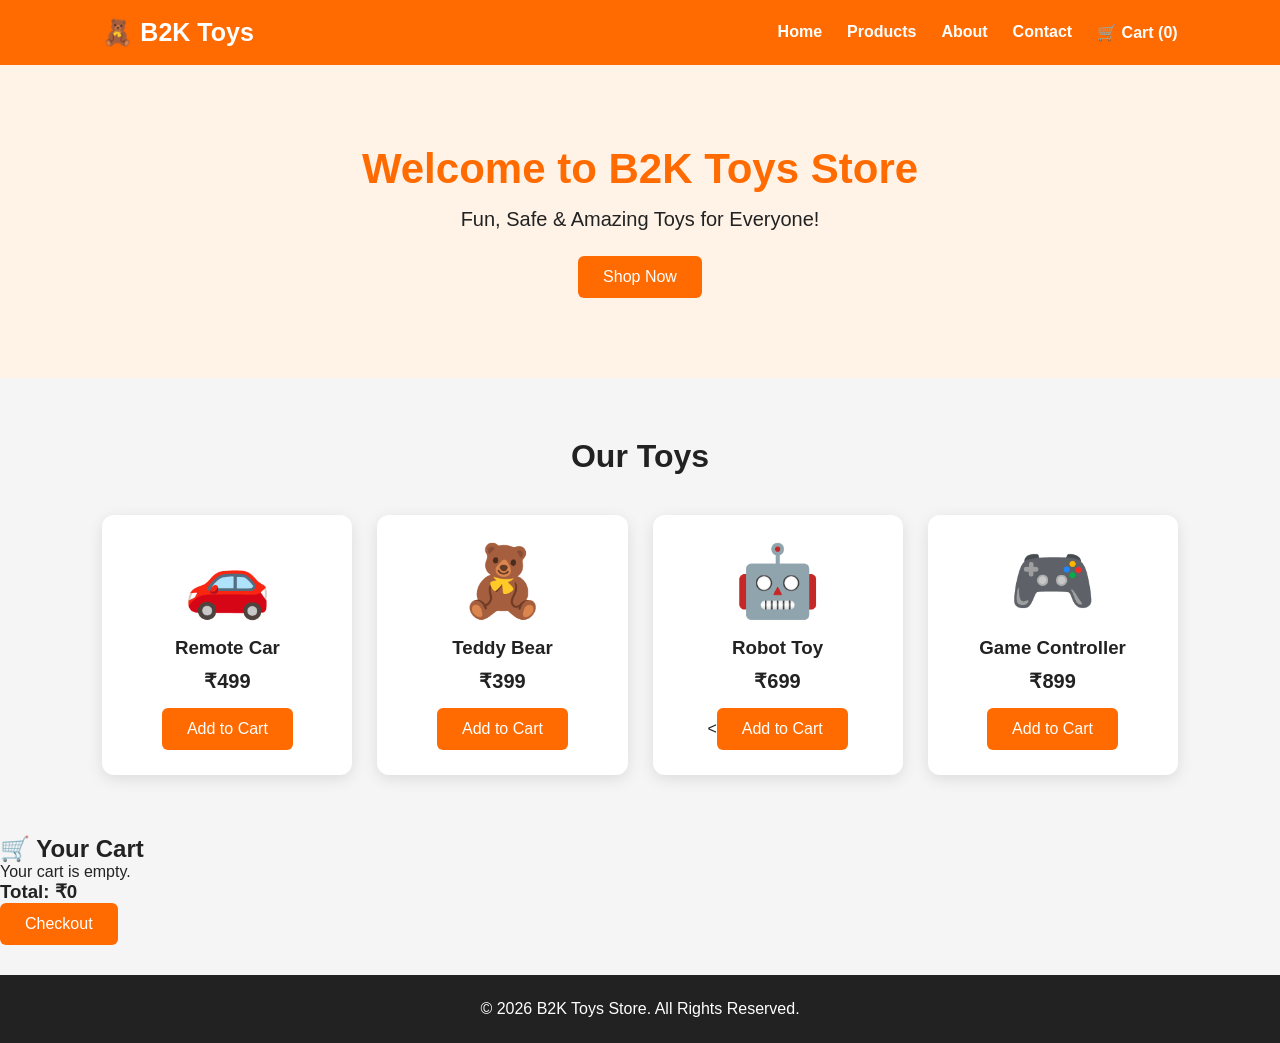
==== index.html @ 5efa3b8b "Add cart section with items and total display Added a cart section to display cart items and total." ====
<!DOCTYPE html>
<html lang="en">

<head>
    <meta charset="UTF-8">
    <meta name="viewport" content="width=device-width, initial-scale=1.0">

    <title>B2K Toys Store</title>

    <link rel="stylesheet" href="style.css">
</head>

<body>

    <!-- Navbar -->
    <nav>
        <div class="logo">🧸 B2K Toys</div>

        <div class="nav-links">
            <a href="#">Home</a>
            <a href="#products">Products</a>
            <a href="#">About</a>
            <a href="#">Contact</a>
            <a href="#">🛒 Cart (<span id="cart-count">0</span>)</a>
        </div>
    </nav>


    <!-- Hero Section -->
    <section class="hero">

        <h1>Welcome to B2K Toys Store</h1>

        <p>
            Fun, Safe & Amazing Toys for Everyone!
        </p>

        <button>Shop Now</button>

    </section>


    <!-- Products Section -->
    <section id="products">

        <h2>Our Toys</h2>

        <div class="products">

            <div class="product-card">
                <div class="toy-image">🚗</div>
                <h3>Remote Car</h3>
                <p>₹499</p>
               <button onclick="addToCart()">Add to Cart</button>
            </div>


            <div class="product-card">
                <div class="toy-image">🧸</div>
                <h3>Teddy Bear</h3>
                <p>₹399</p>
                <button onclick="addToCart()">Add to Cart</button>
            </div>


            <div class="product-card">
                <div class="toy-image">🤖</div>
                <h3>Robot Toy</h3>
                <p>₹699</p>
                <<button onclick="addToCart()">Add to Cart</button>
            </div>


            <div class="product-card">
                <div class="toy-image">🎮</div>
                <h3>Game Controller</h3>
                <p>₹899</p>
                <button onclick="addToCart()">Add to Cart</button>
            </div>

        </div>

    </section>

   <!-- Cart Section -->

<section id="cart">

    <h2>🛒 Your Cart</h2>

    <div id="cart-items">

        <p>Your cart is empty.</p>

    </div>

    <div class="cart-total">

        <h3>Total: ₹<span id="cart-total">0</span></h3>

        <button>Checkout</button>

    </div>

</section>
    
    <!-- Footer -->
    <footer>

        <p>© 2026 B2K Toys Store. All Rights Reserved.</p>

    </footer>

<script src="script.js"></script>
    
</body>

</html>
---- style.css ----
/* Basic Reset */

* {
    margin: 0;
    padding: 0;
    box-sizing: border-box;
}

body {
    font-family: Arial, sans-serif;
    background-color: #f5f5f5;
    color: #222;
}


/* =========================
   NAVBAR
========================= */

nav {
    background-color: #ff6b00;
    color: white;

    display: flex;
    justify-content: space-between;
    align-items: center;

    padding: 18px 8%;
}

.logo {
    font-size: 25px;
    font-weight: bold;
}

.nav-links {
    display: flex;
    gap: 25px;
}

.nav-links a {
    color: white;
    text-decoration: none;
    font-weight: bold;
}

.nav-links a:hover {
    text-decoration: underline;
}


/* =========================
   HERO SECTION
========================= */

.hero {
    text-align: center;
    padding: 80px 20px;

    background-color: #fff3e8;
}

.hero h1 {
    font-size: 42px;
    color: #ff6b00;
    margin-bottom: 15px;
}

.hero p {
    font-size: 20px;
    margin-bottom: 25px;
}


/* =========================
   BUTTON
========================= */

button {
    background-color: #ff6b00;
    color: white;

    border: none;
    padding: 12px 25px;

    border-radius: 6px;

    font-size: 16px;
    cursor: pointer;
}

button:hover {
    background-color: #e85f00;
}


/* =========================
   PRODUCTS
========================= */

#products {
    padding: 60px 8%;
}

#products h2 {
    text-align: center;
    font-size: 32px;
    margin-bottom: 40px;
}

.products {
    display: grid;

    grid-template-columns: repeat(4, 1fr);

    gap: 25px;
}


/* PRODUCT CARD */

.product-card {
    background-color: white;

    padding: 25px;

    text-align: center;

    border-radius: 12px;

    box-shadow: 0 4px 15px rgba(0, 0, 0, 0.1);

    transition: transform 0.2s;
}

.product-card:hover {
    transform: translateY(-5px);
}


/* TOY IMAGE */

.toy-image {
    font-size: 70px;
    margin-bottom: 15px;
}

.product-card h3 {
    margin-bottom: 10px;
}

.product-card p {
    font-size: 20px;
    font-weight: bold;

    margin-bottom: 15px;
}


/* =========================
   FOOTER
========================= */

footer {
    background-color: #222;
    color: white;

    text-align: center;

    padding: 25px;

    margin-top: 30px;
}


/* =========================
   MOBILE
========================= */

@media (max-width: 800px) {

    nav {
        flex-direction: column;
        gap: 15px;
    }

    .products {
        grid-template-columns: repeat(2, 1fr);
    }

}


@media (max-width: 500px) {

    .products {
        grid-template-columns: 1fr;
    }

    .hero h1 {
        font-size: 30px;
    }

}
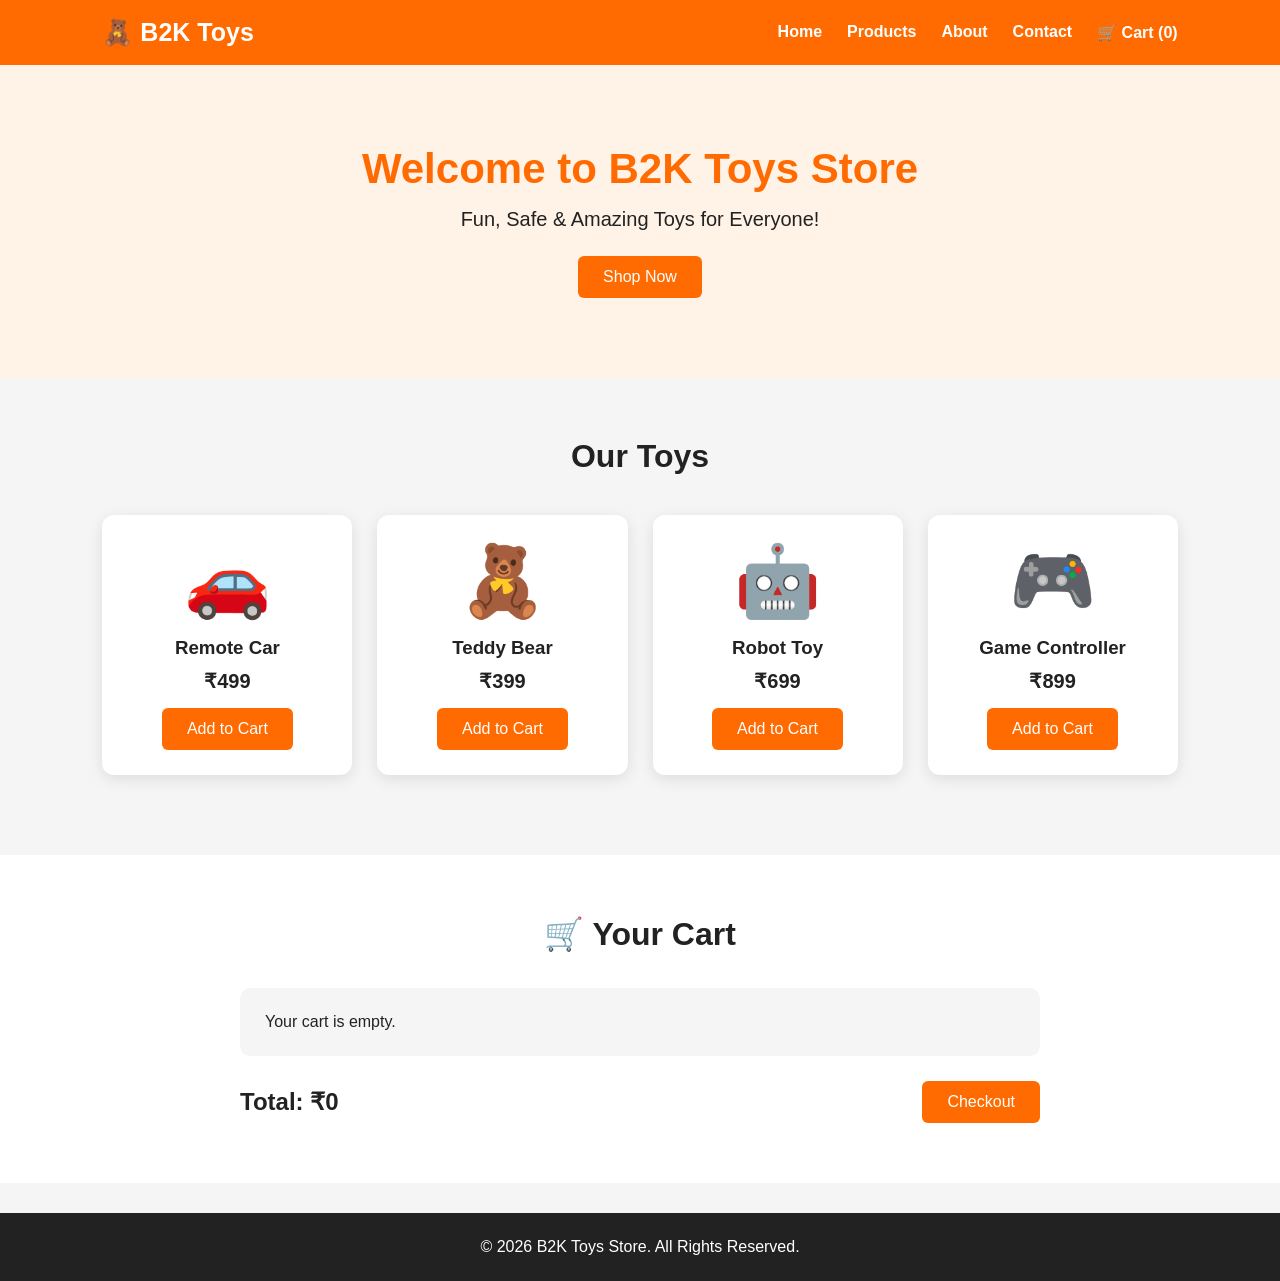
==== commit 6b270e15: "Update addToCart function calls with product details" ====
--- a/index.html
+++ b/index.html
@@ -51,7 +51,7 @@
                 <div class="toy-image">🚗</div>
                 <h3>Remote Car</h3>
                 <p>₹499</p>
-               <button onclick="addToCart()">Add to Cart</button>
+                <button onclick="addToCart('Remote Car', 499)">Add to Cart</button>
             </div>
 
 
@@ -59,7 +59,7 @@
                 <div class="toy-image">🧸</div>
                 <h3>Teddy Bear</h3>
                 <p>₹399</p>
-                <button onclick="addToCart()">Add to Cart</button>
+                <button onclick="addToCart('Teddy Bear', 399)">Add to Cart</button>
             </div>
 
 
@@ -67,7 +67,7 @@
                 <div class="toy-image">🤖</div>
                 <h3>Robot Toy</h3>
                 <p>₹699</p>
-                <<button onclick="addToCart()">Add to Cart</button>
+                <button onclick="addToCart('Robot Toy', 699)">Add to Cart</button>
             </div>
 
 
@@ -75,7 +75,7 @@
                 <div class="toy-image">🎮</div>
                 <h3>Game Controller</h3>
                 <p>₹899</p>
-                <button onclick="addToCart()">Add to Cart</button>
+                <button onclick="addToCart('Game Controller', 899)">Add to Cart</button>
             </div>
 
         </div>
--- a/style.css
+++ b/style.css
@@ -202,3 +202,42 @@
     }
 
 }
+
+/* =========================
+   CART SECTION
+========================= */
+
+#cart {
+    background-color: white;
+    padding: 60px 8%;
+    margin-top: 20px;
+}
+
+#cart h2 {
+    text-align: center;
+    font-size: 32px;
+    margin-bottom: 35px;
+}
+
+#cart-items {
+    max-width: 800px;
+    margin: auto;
+    padding: 25px;
+
+    background-color: #f5f5f5;
+
+    border-radius: 10px;
+}
+
+.cart-total {
+    max-width: 800px;
+    margin: 25px auto 0;
+
+    display: flex;
+    justify-content: space-between;
+    align-items: center;
+}
+
+.cart-total h3 {
+    font-size: 24px;
+}
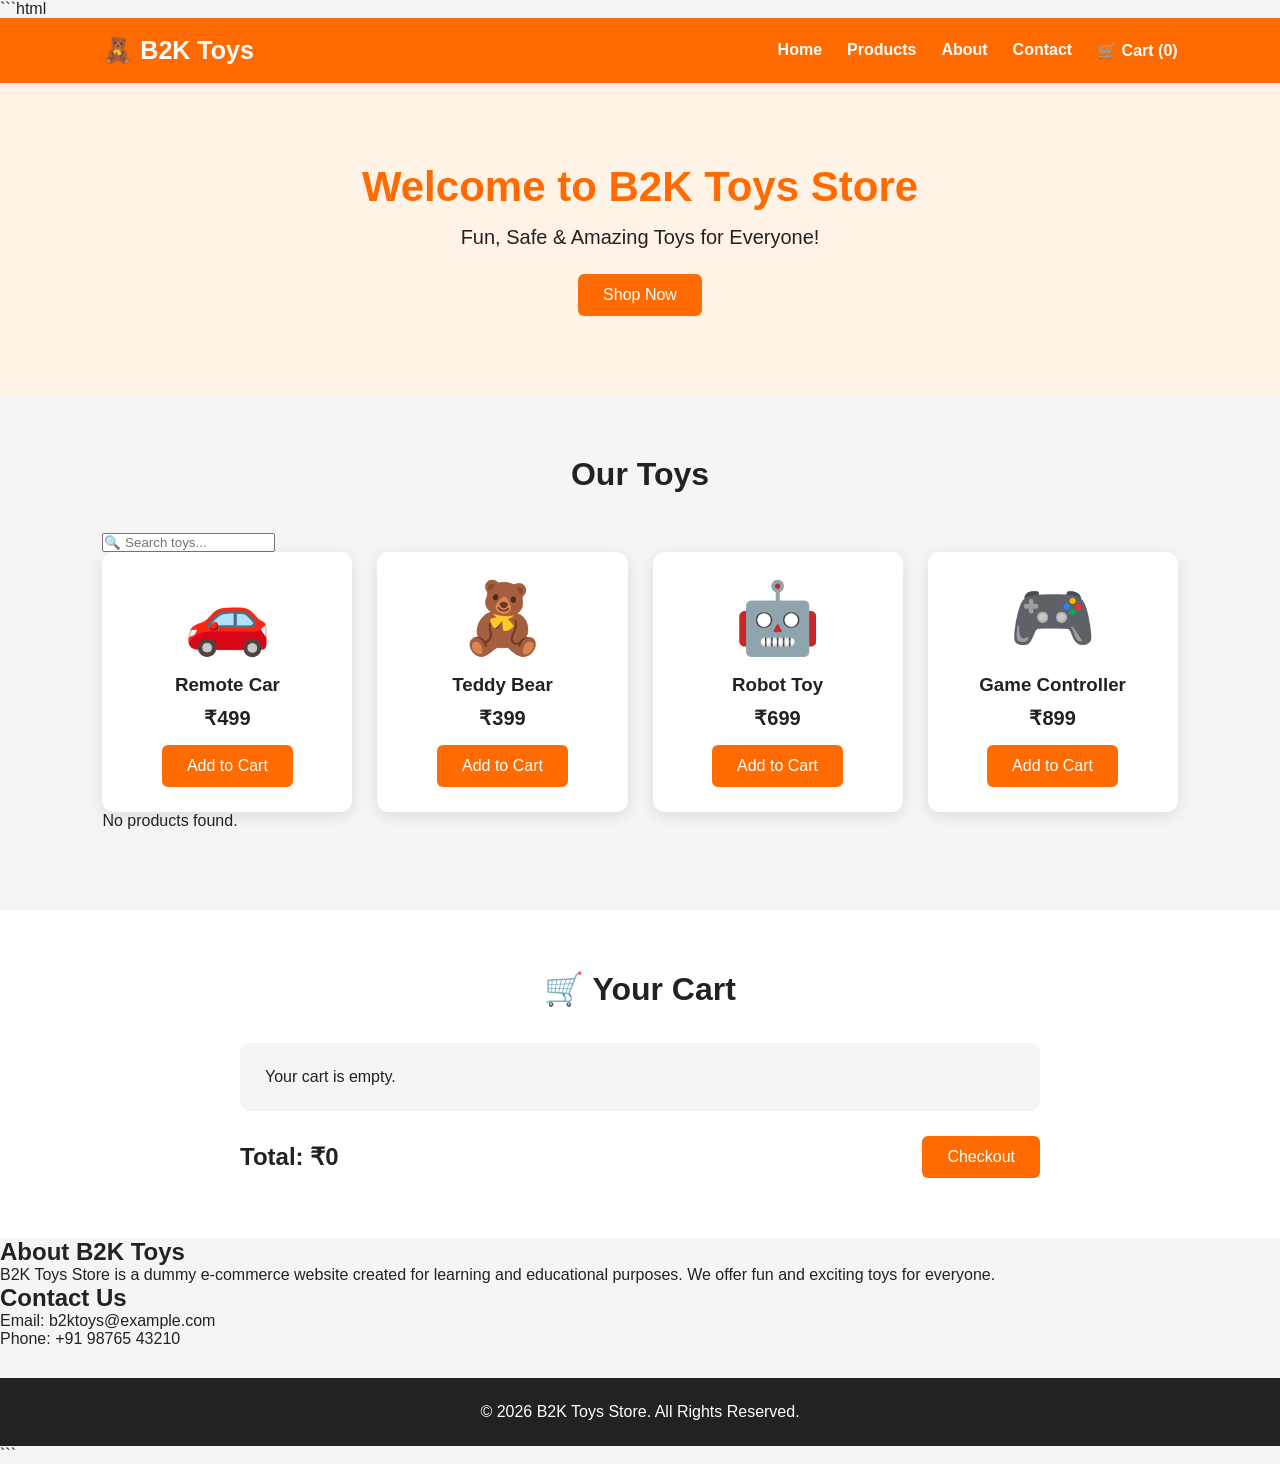
==== commit 24d5cce9: "Refactor HTML structure and update comments" ====
--- a/index.html
+++ b/index.html
@@ -1,3 +1,4 @@
+```html
 <!DOCTYPE html>
 <html lang="en">
 
@@ -12,107 +13,177 @@
 
 <body>
 
-    <!-- Navbar -->
+    <!-- NAVBAR -->
     <nav>
         <div class="logo">🧸 B2K Toys</div>
 
         <div class="nav-links">
-            <a href="#">Home</a>
+            <a href="#home">Home</a>
             <a href="#products">Products</a>
-            <a href="#">About</a>
-            <a href="#">Contact</a>
-            <a href="#">🛒 Cart (<span id="cart-count">0</span>)</a>
+            <a href="#about">About</a>
+            <a href="#contact">Contact</a>
+            <a href="#cart">🛒 Cart (<span id="cart-count">0</span>)</a>
         </div>
     </nav>
 
 
-    <!-- Hero Section -->
-    <section class="hero">
+    <!-- HERO -->
+    <section class="hero" id="home">
 
         <h1>Welcome to B2K Toys Store</h1>
 
-        <p>
-            Fun, Safe & Amazing Toys for Everyone!
-        </p>
+        <p>Fun, Safe & Amazing Toys for Everyone!</p>
 
-        <button>Shop Now</button>
+        <button onclick="document.getElementById('products').scrollIntoView()">
+            Shop Now
+        </button>
 
     </section>
 
 
-    <!-- Products Section -->
+    <!-- PRODUCTS -->
     <section id="products">
 
         <h2>Our Toys</h2>
 
-        <div class="products">
+        <div class="search-box">
+            <input
+                type="text"
+                id="search-input"
+                placeholder="🔍 Search toys..."
+                oninput="searchProducts()"
+            >
+        </div>
 
-            <div class="product-card">
+        <div class="products" id="product-list">
+
+            <!-- Remote Car -->
+            <div class="product-card" data-name="remote car">
                 <div class="toy-image">🚗</div>
+
                 <h3>Remote Car</h3>
-                <p>₹499</p>
-                <button onclick="addToCart('Remote Car', 499)">Add to Cart</button>
+
+                <p class="price">₹499</p>
+
+                <button onclick="addToCart('Remote Car', 499)">
+                    Add to Cart
+                </button>
             </div>
 
 
-            <div class="product-card">
+            <!-- Teddy Bear -->
+            <div class="product-card" data-name="teddy bear">
                 <div class="toy-image">🧸</div>
+
                 <h3>Teddy Bear</h3>
-                <p>₹399</p>
-                <button onclick="addToCart('Teddy Bear', 399)">Add to Cart</button>
+
+                <p class="price">₹399</p>
+
+                <button onclick="addToCart('Teddy Bear', 399)">
+                    Add to Cart
+                </button>
             </div>
 
 
-            <div class="product-card">
+            <!-- Robot Toy -->
+            <div class="product-card" data-name="robot toy">
                 <div class="toy-image">🤖</div>
+
                 <h3>Robot Toy</h3>
-                <p>₹699</p>
-                <button onclick="addToCart('Robot Toy', 699)">Add to Cart</button>
+
+                <p class="price">₹699</p>
+
+                <button onclick="addToCart('Robot Toy', 699)">
+                    Add to Cart
+                </button>
             </div>
 
 
-            <div class="product-card">
+            <!-- Game Controller -->
+            <div class="product-card" data-name="game controller">
                 <div class="toy-image">🎮</div>
+
                 <h3>Game Controller</h3>
-                <p>₹899</p>
-                <button onclick="addToCart('Game Controller', 899)">Add to Cart</button>
+
+                <p class="price">₹899</p>
+
+                <button onclick="addToCart('Game Controller', 899)">
+                    Add to Cart
+                </button>
             </div>
+
+        </div>
+
+        <p id="no-products" class="no-products">
+            No products found.
+        </p>
+
+    </section>
+
+
+    <!-- CART -->
+    <section id="cart">
+
+        <h2>🛒 Your Cart</h2>
+
+        <div id="cart-items">
+            <p class="empty-cart">Your cart is empty.</p>
+        </div>
+
+        <div class="cart-total">
+
+            <h3>
+                Total: ₹<span id="cart-total">0</span>
+            </h3>
+
+            <button onclick="checkout()">
+                Checkout
+            </button>
 
         </div>
 
     </section>
 
-   <!-- Cart Section -->
 
-<section id="cart">
+    <!-- ABOUT -->
+    <section id="about" class="info-section">
 
-    <h2>🛒 Your Cart</h2>
+        <h2>About B2K Toys</h2>
 
-    <div id="cart-items">
+        <p>
+            B2K Toys Store is a dummy e-commerce website created
+            for learning and educational purposes. We offer fun
+            and exciting toys for everyone.
+        </p>
 
-        <p>Your cart is empty.</p>
+    </section>
 
-    </div>
 
-    <div class="cart-total">
+    <!-- CONTACT -->
+    <section id="contact" class="info-section">
 
-        <h3>Total: ₹<span id="cart-total">0</span></h3>
+        <h2>Contact Us</h2>
 
-        <button>Checkout</button>
+        <p>Email: b2ktoys@example.com</p>
 
-    </div>
+        <p>Phone: +91 98765 43210</p>
 
-</section>
-    
-    <!-- Footer -->
+    </section>
+
+
+    <!-- FOOTER -->
     <footer>
 
-        <p>© 2026 B2K Toys Store. All Rights Reserved.</p>
+        <p>
+            © 2026 B2K Toys Store. All Rights Reserved.
+        </p>
 
     </footer>
 
-<script src="script.js"></script>
-    
+
+    <script src="script.js"></script>
+
 </body>
 
 </html>
+```
--- a/style.css
+++ b/style.css
@@ -241,3 +241,61 @@
 .cart-total h3 {
     font-size: 24px;
 }
+/* =========================
+   CART ITEMS
+========================= */
+
+.cart-item {
+    background-color: white;
+
+    padding: 20px;
+
+    margin-bottom: 15px;
+
+    border-radius: 10px;
+
+    display: flex;
+
+    justify-content: space-between;
+
+    align-items: center;
+
+    box-shadow: 0 2px 8px rgba(0, 0, 0, 0.08);
+}
+
+.cart-item h3 {
+    margin-bottom: 8px;
+}
+
+.cart-item p {
+    margin: 5px 0;
+}
+
+
+/* QUANTITY BUTTONS */
+
+.quantity-buttons {
+    display: flex;
+
+    align-items: center;
+
+    gap: 12px;
+}
+
+.quantity-buttons button {
+    padding: 6px 12px;
+
+    font-size: 18px;
+
+    border-radius: 5px;
+}
+
+.quantity-buttons span {
+    font-size: 18px;
+
+    font-weight: bold;
+
+    min-width: 25px;
+
+    text-align: center;
+}
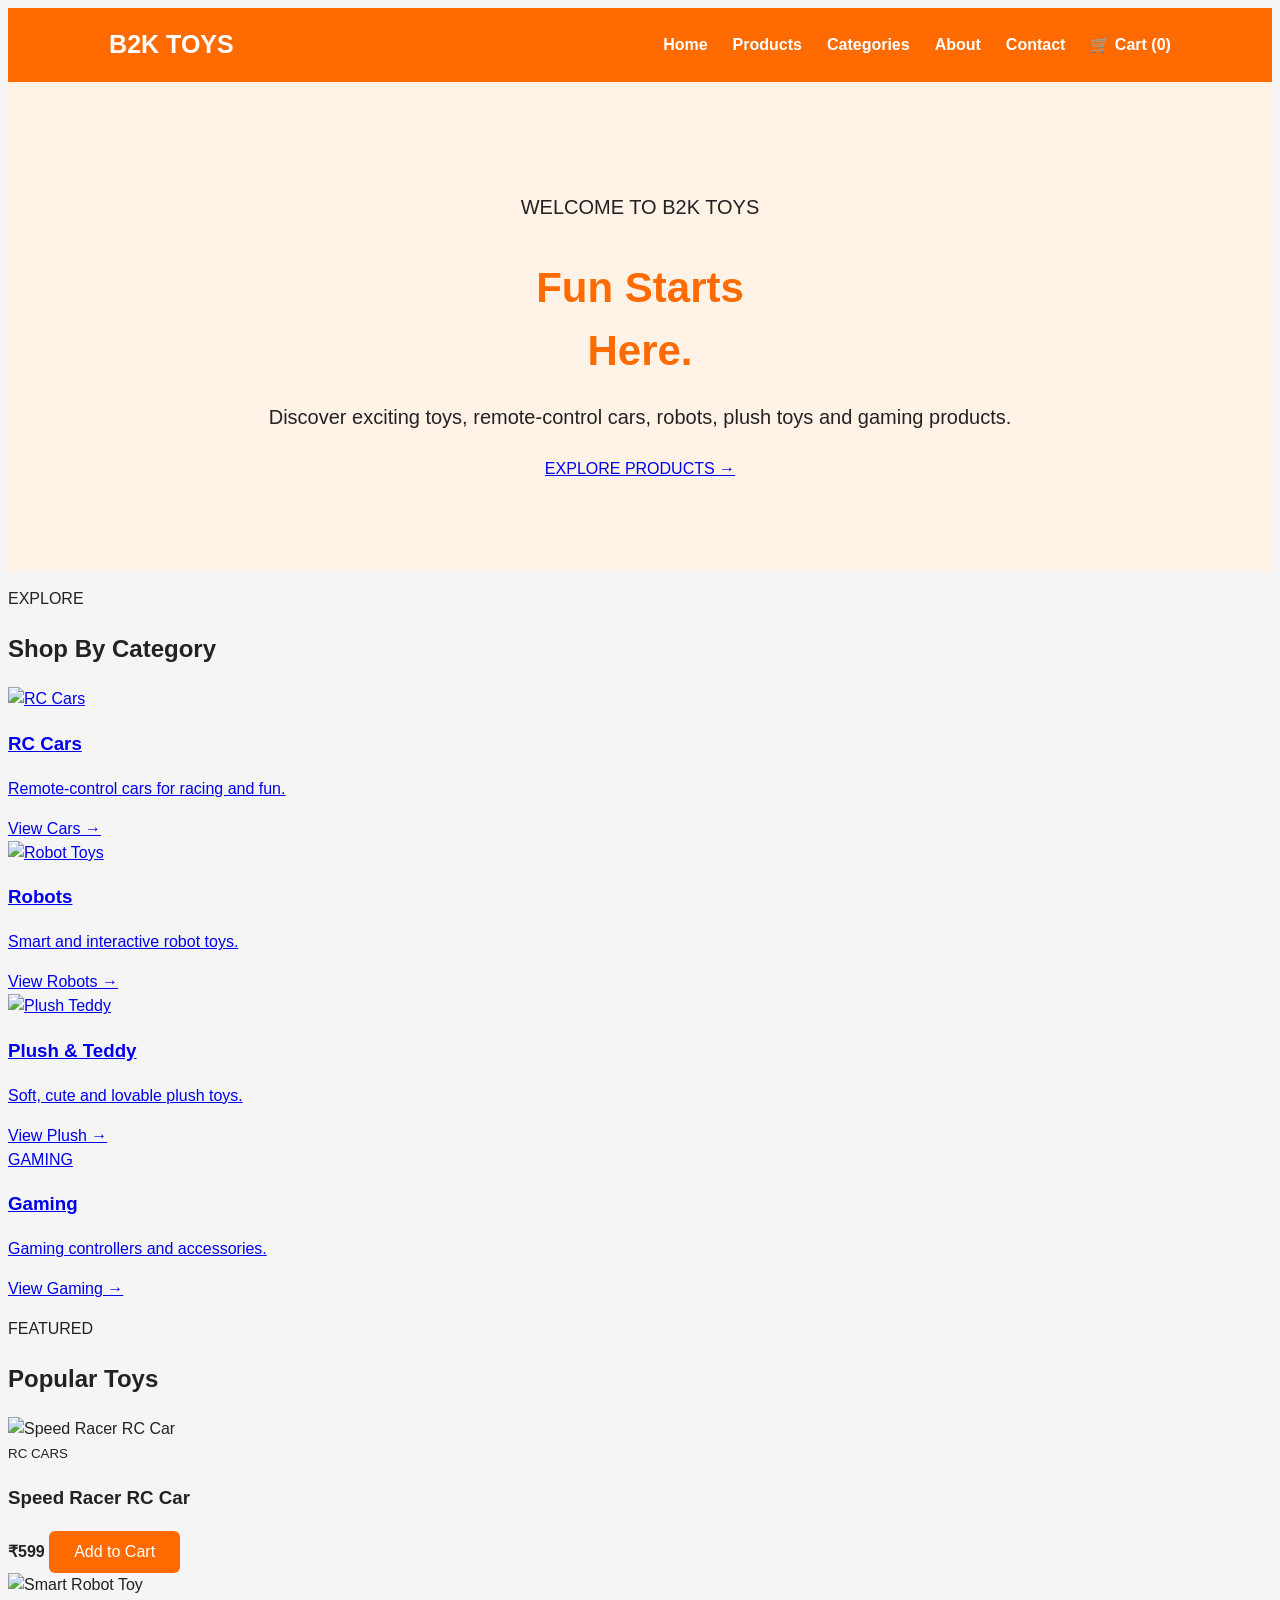
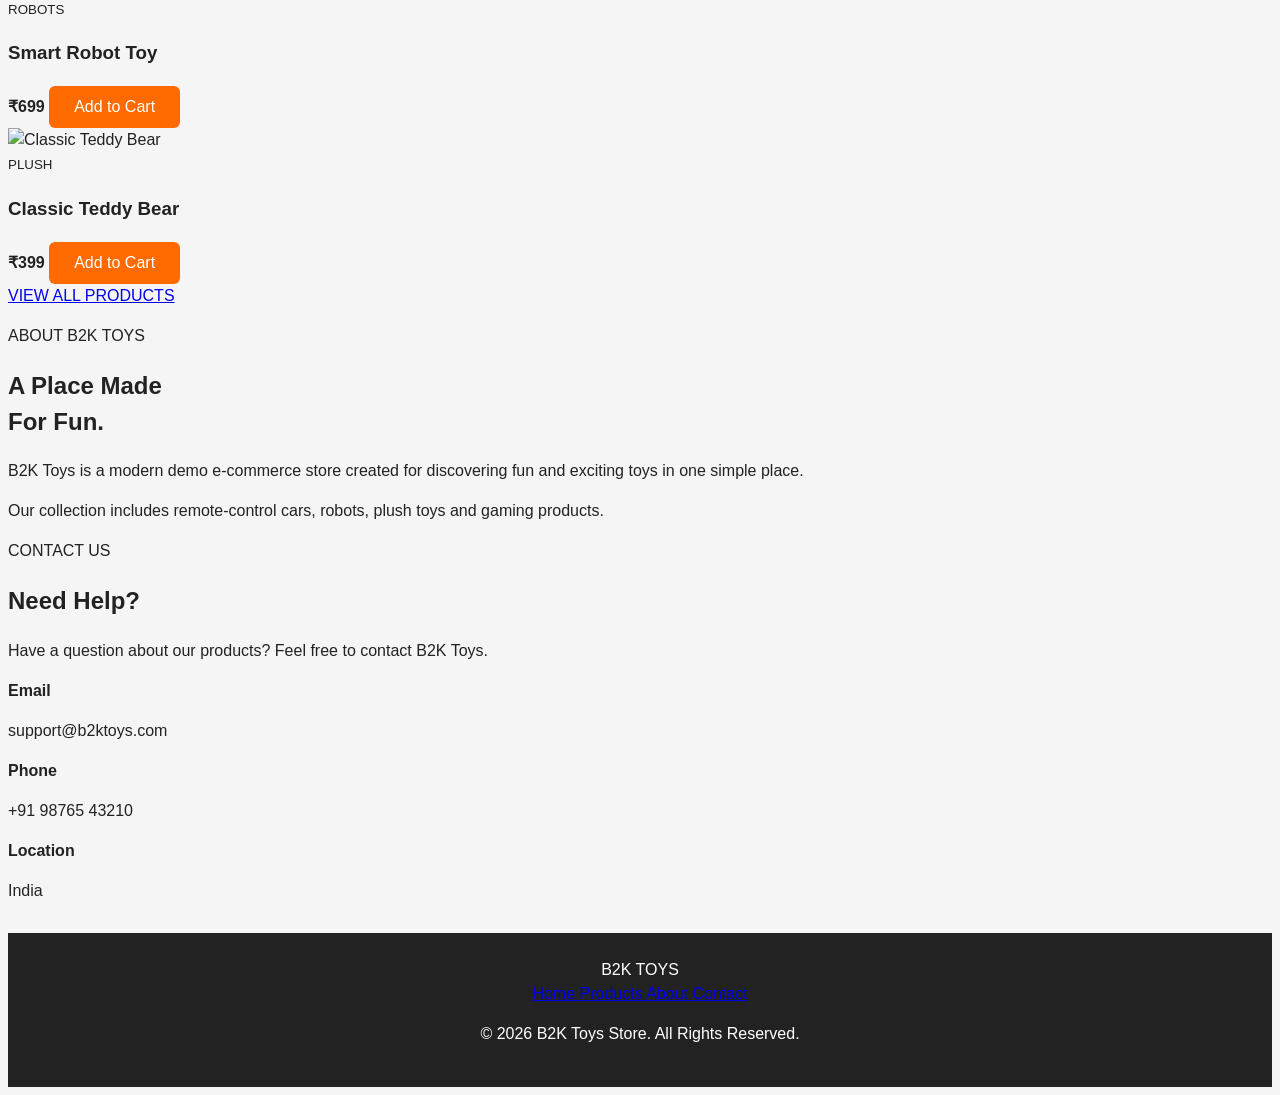
==== commit 181c26e8: "Refactor index.html for improved layout and content Updated HTML structure and content for B2K Toys " ====
--- a/index.html
+++ b/index.html
@@ -1,189 +1,603 @@
-```html
 <!DOCTYPE html>
 <html lang="en">
 
 <head>
+
     <meta charset="UTF-8">
-    <meta name="viewport" content="width=device-width, initial-scale=1.0">
+
+    <meta name="viewport"
+          content="width=device-width, initial-scale=1.0">
 
     <title>B2K Toys Store</title>
 
     <link rel="stylesheet" href="style.css">
+
 </head>
 
+
 <body>
 
-    <!-- NAVBAR -->
+
+    <!-- =========================
+         NAVBAR
+    ========================== -->
+
     <nav>
-        <div class="logo">🧸 B2K Toys</div>
+
+        <div class="logo">
+            B2K TOYS
+        </div>
+
 
         <div class="nav-links">
-            <a href="#home">Home</a>
-            <a href="#products">Products</a>
-            <a href="#about">About</a>
-            <a href="#contact">Contact</a>
-            <a href="#cart">🛒 Cart (<span id="cart-count">0</span>)</a>
-        </div>
+
+            <a href="index.html">
+                Home
+            </a>
+
+            <a href="products.html">
+                Products
+            </a>
+
+            <a href="#categories">
+                Categories
+            </a>
+
+            <a href="#about">
+                About
+            </a>
+
+            <a href="#contact">
+                Contact
+            </a>
+
+            <a href="products.html#cart">
+                🛒 Cart
+                (<span id="cart-count">0</span>)
+            </a>
+
+        </div>
+
     </nav>
 
 
-    <!-- HERO -->
-    <section class="hero" id="home">
-
-        <h1>Welcome to B2K Toys Store</h1>
-
-        <p>Fun, Safe & Amazing Toys for Everyone!</p>
-
-        <button onclick="document.getElementById('products').scrollIntoView()">
-            Shop Now
-        </button>
+
+    <!-- =========================
+         HERO SECTION
+    ========================== -->
+
+    <section class="hero">
+
+        <div class="hero-content">
+
+            <p class="hero-small">
+                WELCOME TO B2K TOYS
+            </p>
+
+            <h1>
+                Fun Starts
+                <br>
+                Here.
+            </h1>
+
+            <p class="hero-text">
+                Discover exciting toys, remote-control
+                cars, robots, plush toys and gaming products.
+            </p>
+
+            <a
+                href="products.html"
+                class="main-button"
+            >
+                EXPLORE PRODUCTS →
+            </a>
+
+        </div>
 
     </section>
 
 
-    <!-- PRODUCTS -->
-    <section id="products">
-
-        <h2>Our Toys</h2>
-
-        <div class="search-box">
-            <input
-                type="text"
-                id="search-input"
-                placeholder="🔍 Search toys..."
-                oninput="searchProducts()"
+
+    <!-- =========================
+         CATEGORIES
+    ========================== -->
+
+    <section
+        id="categories"
+        class="section"
+    >
+
+        <div class="section-heading">
+
+            <p>
+                EXPLORE
+            </p>
+
+            <h2>
+                Shop By Category
+            </h2>
+
+        </div>
+
+
+        <div class="category-grid">
+
+
+            <!-- CARS -->
+
+            <a
+                href="products.html?category=cars"
+                class="category-card"
             >
-        </div>
-
-        <div class="products" id="product-list">
-
-            <!-- Remote Car -->
-            <div class="product-card" data-name="remote car">
-                <div class="toy-image">🚗</div>
-
-                <h3>Remote Car</h3>
-
-                <p class="price">₹499</p>
-
-                <button onclick="addToCart('Remote Car', 499)">
-                    Add to Cart
-                </button>
+
+                <div class="category-image">
+
+                    <img
+                        src="https://images.pexels.com/photos/13047786/pexels-photo-13047786.jpeg?auto=compress&cs=tinysrgb&w=900"
+                        alt="RC Cars"
+                    >
+
+                </div>
+
+                <div class="category-content">
+
+                    <h3>
+                        RC Cars
+                    </h3>
+
+                    <p>
+                        Remote-control cars
+                        for racing and fun.
+                    </p>
+
+                    <span>
+                        View Cars →
+                    </span>
+
+                </div>
+
+            </a>
+
+
+
+            <!-- ROBOTS -->
+
+            <a
+                href="products.html?category=robots"
+                class="category-card"
+            >
+
+                <div class="category-image">
+
+                    <img
+                        src="https://images.pexels.com/photos/8566462/pexels-photo-8566462.jpeg?auto=compress&cs=tinysrgb&w=900"
+                        alt="Robot Toys"
+                    >
+
+                </div>
+
+                <div class="category-content">
+
+                    <h3>
+                        Robots
+                    </h3>
+
+                    <p>
+                        Smart and interactive
+                        robot toys.
+                    </p>
+
+                    <span>
+                        View Robots →
+                    </span>
+
+                </div>
+
+            </a>
+
+
+
+            <!-- PLUSH -->
+
+            <a
+                href="products.html?category=plush"
+                class="category-card"
+            >
+
+                <div class="category-image">
+
+                    <img
+                        src="https://images.pexels.com/photos/5802595/pexels-photo-5802595.jpeg?auto=compress&cs=tinysrgb&w=900"
+                        alt="Plush Teddy"
+                    >
+
+                </div>
+
+                <div class="category-content">
+
+                    <h3>
+                        Plush & Teddy
+                    </h3>
+
+                    <p>
+                        Soft, cute and lovable
+                        plush toys.
+                    </p>
+
+                    <span>
+                        View Plush →
+                    </span>
+
+                </div>
+
+            </a>
+
+
+
+            <!-- GAMING -->
+
+            <a
+                href="products.html?category=gaming"
+                class="category-card"
+            >
+
+                <div class="category-image gaming-image">
+
+                    <div class="gaming-text">
+                        GAMING
+                    </div>
+
+                </div>
+
+                <div class="category-content">
+
+                    <h3>
+                        Gaming
+                    </h3>
+
+                    <p>
+                        Gaming controllers
+                        and accessories.
+                    </p>
+
+                    <span>
+                        View Gaming →
+                    </span>
+
+                </div>
+
+            </a>
+
+
+        </div>
+
+    </section>
+
+
+
+    <!-- =========================
+         FEATURED PRODUCTS
+    ========================== -->
+
+    <section class="section">
+
+        <div class="section-heading">
+
+            <p>
+                FEATURED
+            </p>
+
+            <h2>
+                Popular Toys
+            </h2>
+
+        </div>
+
+
+        <div class="featured-grid">
+
+
+            <!-- PRODUCT 1 -->
+
+            <div class="featured-card">
+
+                <div class="featured-image">
+
+                    <img
+                        src="https://images.pexels.com/photos/13047786/pexels-photo-13047786.jpeg?auto=compress&cs=tinysrgb&w=900"
+                        alt="Speed Racer RC Car"
+                    >
+
+                </div>
+
+                <div class="featured-info">
+
+                    <small>
+                        RC CARS
+                    </small>
+
+                    <h3>
+                        Speed Racer RC Car
+                    </h3>
+
+                    <strong>
+                        ₹599
+                    </strong>
+
+                    <button
+                        onclick="addToCart(
+                            'Speed Racer RC Car',
+                            599
+                        )"
+                    >
+                        Add to Cart
+                    </button>
+
+                </div>
+
             </div>
 
 
-            <!-- Teddy Bear -->
-            <div class="product-card" data-name="teddy bear">
-                <div class="toy-image">🧸</div>
-
-                <h3>Teddy Bear</h3>
-
-                <p class="price">₹399</p>
-
-                <button onclick="addToCart('Teddy Bear', 399)">
-                    Add to Cart
-                </button>
+
+            <!-- PRODUCT 2 -->
+
+            <div class="featured-card">
+
+                <div class="featured-image">
+
+                    <img
+                        src="https://images.pexels.com/photos/8566462/pexels-photo-8566462.jpeg?auto=compress&cs=tinysrgb&w=900"
+                        alt="Smart Robot Toy"
+                    >
+
+                </div>
+
+                <div class="featured-info">
+
+                    <small>
+                        ROBOTS
+                    </small>
+
+                    <h3>
+                        Smart Robot Toy
+                    </h3>
+
+                    <strong>
+                        ₹699
+                    </strong>
+
+                    <button
+                        onclick="addToCart(
+                            'Smart Robot Toy',
+                            699
+                        )"
+                    >
+                        Add to Cart
+                    </button>
+
+                </div>
+
             </div>
 
 
-            <!-- Robot Toy -->
-            <div class="product-card" data-name="robot toy">
-                <div class="toy-image">🤖</div>
-
-                <h3>Robot Toy</h3>
-
-                <p class="price">₹699</p>
-
-                <button onclick="addToCart('Robot Toy', 699)">
-                    Add to Cart
-                </button>
+
+            <!-- PRODUCT 3 -->
+
+            <div class="featured-card">
+
+                <div class="featured-image">
+
+                    <img
+                        src="https://images.pexels.com/photos/5802595/pexels-photo-5802595.jpeg?auto=compress&cs=tinysrgb&w=900"
+                        alt="Classic Teddy Bear"
+                    >
+
+                </div>
+
+                <div class="featured-info">
+
+                    <small>
+                        PLUSH
+                    </small>
+
+                    <h3>
+                        Classic Teddy Bear
+                    </h3>
+
+                    <strong>
+                        ₹399
+                    </strong>
+
+                    <button
+                        onclick="addToCart(
+                            'Classic Teddy Bear',
+                            399
+                        )"
+                    >
+                        Add to Cart
+                    </button>
+
+                </div>
+
             </div>
 
 
-            <!-- Game Controller -->
-            <div class="product-card" data-name="game controller">
-                <div class="toy-image">🎮</div>
-
-                <h3>Game Controller</h3>
-
-                <p class="price">₹899</p>
-
-                <button onclick="addToCart('Game Controller', 899)">
-                    Add to Cart
-                </button>
+        </div>
+
+
+        <div class="view-products">
+
+            <a
+                href="products.html"
+                class="outline-button"
+            >
+                VIEW ALL PRODUCTS
+            </a>
+
+        </div>
+
+    </section>
+
+
+
+    <!-- =========================
+         ABOUT
+    ========================== -->
+
+    <section
+        id="about"
+        class="about-section"
+    >
+
+        <div class="about-content">
+
+            <p>
+                ABOUT B2K TOYS
+            </p>
+
+            <h2>
+                A Place Made
+                <br>
+                For Fun.
+            </h2>
+
+            <p>
+                B2K Toys is a modern demo
+                e-commerce store created for
+                discovering fun and exciting toys
+                in one simple place.
+            </p>
+
+            <p>
+                Our collection includes remote-control
+                cars, robots, plush toys and gaming
+                products.
+            </p>
+
+        </div>
+
+    </section>
+
+
+
+    <!-- =========================
+         CONTACT
+    ========================== -->
+
+    <section
+        id="contact"
+        class="contact-section"
+    >
+
+        <div class="contact-content">
+
+            <p>
+                CONTACT US
+            </p>
+
+            <h2>
+                Need Help?
+            </h2>
+
+            <p>
+                Have a question about our products?
+                Feel free to contact B2K Toys.
+            </p>
+
+        </div>
+
+
+        <div class="contact-details">
+
+            <div>
+
+                <strong>
+                    Email
+                </strong>
+
+                <p>
+                    support@b2ktoys.com
+                </p>
+
             </div>
 
-        </div>
-
-        <p id="no-products" class="no-products">
-            No products found.
+
+            <div>
+
+                <strong>
+                    Phone
+                </strong>
+
+                <p>
+                    +91 98765 43210
+                </p>
+
+            </div>
+
+
+            <div>
+
+                <strong>
+                    Location
+                </strong>
+
+                <p>
+                    India
+                </p>
+
+            </div>
+
+        </div>
+
+    </section>
+
+
+
+    <!-- =========================
+         FOOTER
+    ========================== -->
+
+    <footer>
+
+        <div class="footer-logo">
+            B2K TOYS
+        </div>
+
+
+        <div class="footer-links">
+
+            <a href="index.html">
+                Home
+            </a>
+
+            <a href="products.html">
+                Products
+            </a>
+
+            <a href="#about">
+                About
+            </a>
+
+            <a href="#contact">
+                Contact
+            </a>
+
+        </div>
+
+
+        <p>
+            © 2026 B2K Toys Store.
+            All Rights Reserved.
         </p>
 
-    </section>
-
-
-    <!-- CART -->
-    <section id="cart">
-
-        <h2>🛒 Your Cart</h2>
-
-        <div id="cart-items">
-            <p class="empty-cart">Your cart is empty.</p>
-        </div>
-
-        <div class="cart-total">
-
-            <h3>
-                Total: ₹<span id="cart-total">0</span>
-            </h3>
-
-            <button onclick="checkout()">
-                Checkout
-            </button>
-
-        </div>
-
-    </section>
-
-
-    <!-- ABOUT -->
-    <section id="about" class="info-section">
-
-        <h2>About B2K Toys</h2>
-
-        <p>
-            B2K Toys Store is a dummy e-commerce website created
-            for learning and educational purposes. We offer fun
-            and exciting toys for everyone.
-        </p>
-
-    </section>
-
-
-    <!-- CONTACT -->
-    <section id="contact" class="info-section">
-
-        <h2>Contact Us</h2>
-
-        <p>Email: b2ktoys@example.com</p>
-
-        <p>Phone: +91 98765 43210</p>
-
-    </section>
-
-
-    <!-- FOOTER -->
-    <footer>
-
-        <p>
-            © 2026 B2K Toys Store. All Rights Reserved.
-        </p>
-
     </footer>
 
 
+
+    <!-- JAVASCRIPT -->
+
     <script src="script.js"></script>
 
 </body>
 
 </html>
-```
--- a/style.css
+++ b/style.css
@@ -1,4 +1,7 @@
-/* Basic Reset */
+```css
+/* =========================
+   RESET
+========================= */
 
 * {
     margin: 0;
@@ -6,10 +9,15 @@
     box-sizing: border-box;
 }
 
+html {
+    scroll-behavior: smooth;
+}
+
 body {
     font-family: Arial, sans-serif;
     background-color: #f5f5f5;
     color: #222;
+    line-height: 1.5;
 }
 
 
@@ -26,6 +34,10 @@
     align-items: center;
 
     padding: 18px 8%;
+
+    position: sticky;
+    top: 0;
+    z-index: 1000;
 }
 
 .logo {
@@ -50,12 +62,12 @@
 
 
 /* =========================
-   HERO SECTION
+   HERO
 ========================= */
 
 .hero {
     text-align: center;
-    padding: 80px 20px;
+    padding: 90px 20px;
 
     background-color: #fff3e8;
 }
@@ -87,10 +99,13 @@
 
     font-size: 16px;
     cursor: pointer;
+
+    transition: 0.2s;
 }
 
 button:hover {
     background-color: #e85f00;
+    transform: translateY(-1px);
 }
 
 
@@ -102,11 +117,42 @@
     padding: 60px 8%;
 }
 
-#products h2 {
+#products h2,
+#cart h2,
+.info-section h2 {
     text-align: center;
     font-size: 32px;
-    margin-bottom: 40px;
-}
+    margin-bottom: 35px;
+}
+
+
+/* SEARCH */
+
+.search-box {
+    text-align: center;
+    margin-bottom: 35px;
+}
+
+#search-input {
+    width: 100%;
+    max-width: 500px;
+
+    padding: 14px 18px;
+
+    border: 1px solid #ddd;
+    border-radius: 8px;
+
+    font-size: 16px;
+
+    outline: none;
+}
+
+#search-input:focus {
+    border-color: #ff6b00;
+}
+
+
+/* PRODUCT GRID */
 
 .products {
     display: grid;
@@ -130,11 +176,13 @@
 
     box-shadow: 0 4px 15px rgba(0, 0, 0, 0.1);
 
-    transition: transform 0.2s;
+    transition: transform 0.2s, box-shadow 0.2s;
 }
 
 .product-card:hover {
     transform: translateY(-5px);
+
+    box-shadow: 0 8px 20px rgba(0, 0, 0, 0.15);
 }
 
 
@@ -149,11 +197,180 @@
     margin-bottom: 10px;
 }
 
-.product-card p {
+.price {
     font-size: 20px;
     font-weight: bold;
-
     margin-bottom: 15px;
+}
+
+
+/* NO PRODUCTS */
+
+.no-products {
+    display: none;
+
+    text-align: center;
+
+    margin-top: 30px;
+
+    font-size: 18px;
+}
+
+
+/* =========================
+   CART
+========================= */
+
+#cart {
+    background-color: white;
+
+    padding: 60px 8%;
+
+    margin-top: 20px;
+}
+
+#cart-items {
+    max-width: 850px;
+
+    margin: auto;
+
+    padding: 25px;
+
+    background-color: #f5f5f5;
+
+    border-radius: 10px;
+}
+
+
+/* CART ITEM */
+
+.cart-item {
+    background-color: white;
+
+    padding: 20px;
+
+    margin-bottom: 15px;
+
+    border-radius: 10px;
+
+    display: flex;
+
+    justify-content: space-between;
+
+    align-items: center;
+
+    gap: 20px;
+
+    box-shadow: 0 2px 8px rgba(0, 0, 0, 0.08);
+}
+
+.cart-item:last-child {
+    margin-bottom: 0;
+}
+
+.cart-item h3 {
+    margin-bottom: 8px;
+}
+
+.cart-item p {
+    margin: 5px 0;
+}
+
+
+/* QUANTITY */
+
+.quantity-buttons {
+    display: flex;
+
+    align-items: center;
+
+    justify-content: center;
+
+    gap: 10px;
+
+    flex-wrap: wrap;
+}
+
+.quantity-buttons button {
+    padding: 7px 12px;
+
+    font-size: 17px;
+}
+
+.quantity-buttons span {
+    font-size: 18px;
+
+    font-weight: bold;
+
+    min-width: 25px;
+
+    text-align: center;
+}
+
+
+/* REMOVE BUTTON */
+
+.remove-button {
+    background-color: #d32f2f;
+}
+
+.remove-button:hover {
+    background-color: #b71c1c;
+}
+
+
+/* EMPTY CART */
+
+.empty-cart {
+    text-align: center;
+
+    padding: 20px;
+
+    font-size: 18px;
+}
+
+
+/* CART TOTAL */
+
+.cart-total {
+    max-width: 850px;
+
+    margin: 25px auto 0;
+
+    display: flex;
+
+    justify-content: space-between;
+
+    align-items: center;
+
+    gap: 20px;
+}
+
+.cart-total h3 {
+    font-size: 24px;
+}
+
+
+/* =========================
+   INFO SECTIONS
+========================= */
+
+.info-section {
+    padding: 60px 8%;
+
+    text-align: center;
+
+    background-color: #fff3e8;
+
+    margin-top: 20px;
+}
+
+.info-section p {
+    max-width: 700px;
+
+    margin: 10px auto;
+
+    font-size: 17px;
 }
 
 
@@ -163,6 +380,7 @@
 
 footer {
     background-color: #222;
+
     color: white;
 
     text-align: center;
@@ -184,10 +402,24 @@
         gap: 15px;
     }
 
+    .nav-links {
+        flex-wrap: wrap;
+        justify-content: center;
+    }
+
     .products {
         grid-template-columns: repeat(2, 1fr);
     }
 
+    .cart-item {
+        flex-direction: column;
+        text-align: center;
+    }
+
+    .cart-total {
+        flex-direction: column;
+        text-align: center;
+    }
 }
 
 
@@ -201,101 +433,20 @@
         font-size: 30px;
     }
 
-}
-
-/* =========================
-   CART SECTION
-========================= */
-
-#cart {
-    background-color: white;
-    padding: 60px 8%;
-    margin-top: 20px;
-}
-
-#cart h2 {
-    text-align: center;
-    font-size: 32px;
-    margin-bottom: 35px;
-}
-
-#cart-items {
-    max-width: 800px;
-    margin: auto;
-    padding: 25px;
-
-    background-color: #f5f5f5;
-
-    border-radius: 10px;
-}
-
-.cart-total {
-    max-width: 800px;
-    margin: 25px auto 0;
-
-    display: flex;
-    justify-content: space-between;
-    align-items: center;
-}
-
-.cart-total h3 {
-    font-size: 24px;
-}
-/* =========================
-   CART ITEMS
-========================= */
-
-.cart-item {
-    background-color: white;
-
-    padding: 20px;
-
-    margin-bottom: 15px;
-
-    border-radius: 10px;
-
-    display: flex;
-
-    justify-content: space-between;
-
-    align-items: center;
-
-    box-shadow: 0 2px 8px rgba(0, 0, 0, 0.08);
-}
-
-.cart-item h3 {
-    margin-bottom: 8px;
-}
-
-.cart-item p {
-    margin: 5px 0;
-}
-
-
-/* QUANTITY BUTTONS */
-
-.quantity-buttons {
-    display: flex;
-
-    align-items: center;
-
-    gap: 12px;
-}
-
-.quantity-buttons button {
-    padding: 6px 12px;
-
-    font-size: 18px;
-
-    border-radius: 5px;
-}
-
-.quantity-buttons span {
-    font-size: 18px;
-
-    font-weight: bold;
-
-    min-width: 25px;
-
-    text-align: center;
-}
+    .hero p {
+        font-size: 17px;
+    }
+
+    #products,
+    #cart,
+    .info-section {
+        padding-left: 5%;
+        padding-right: 5%;
+    }
+
+    .nav-links {
+        gap: 12px;
+        font-size: 14px;
+    }
+}
+```
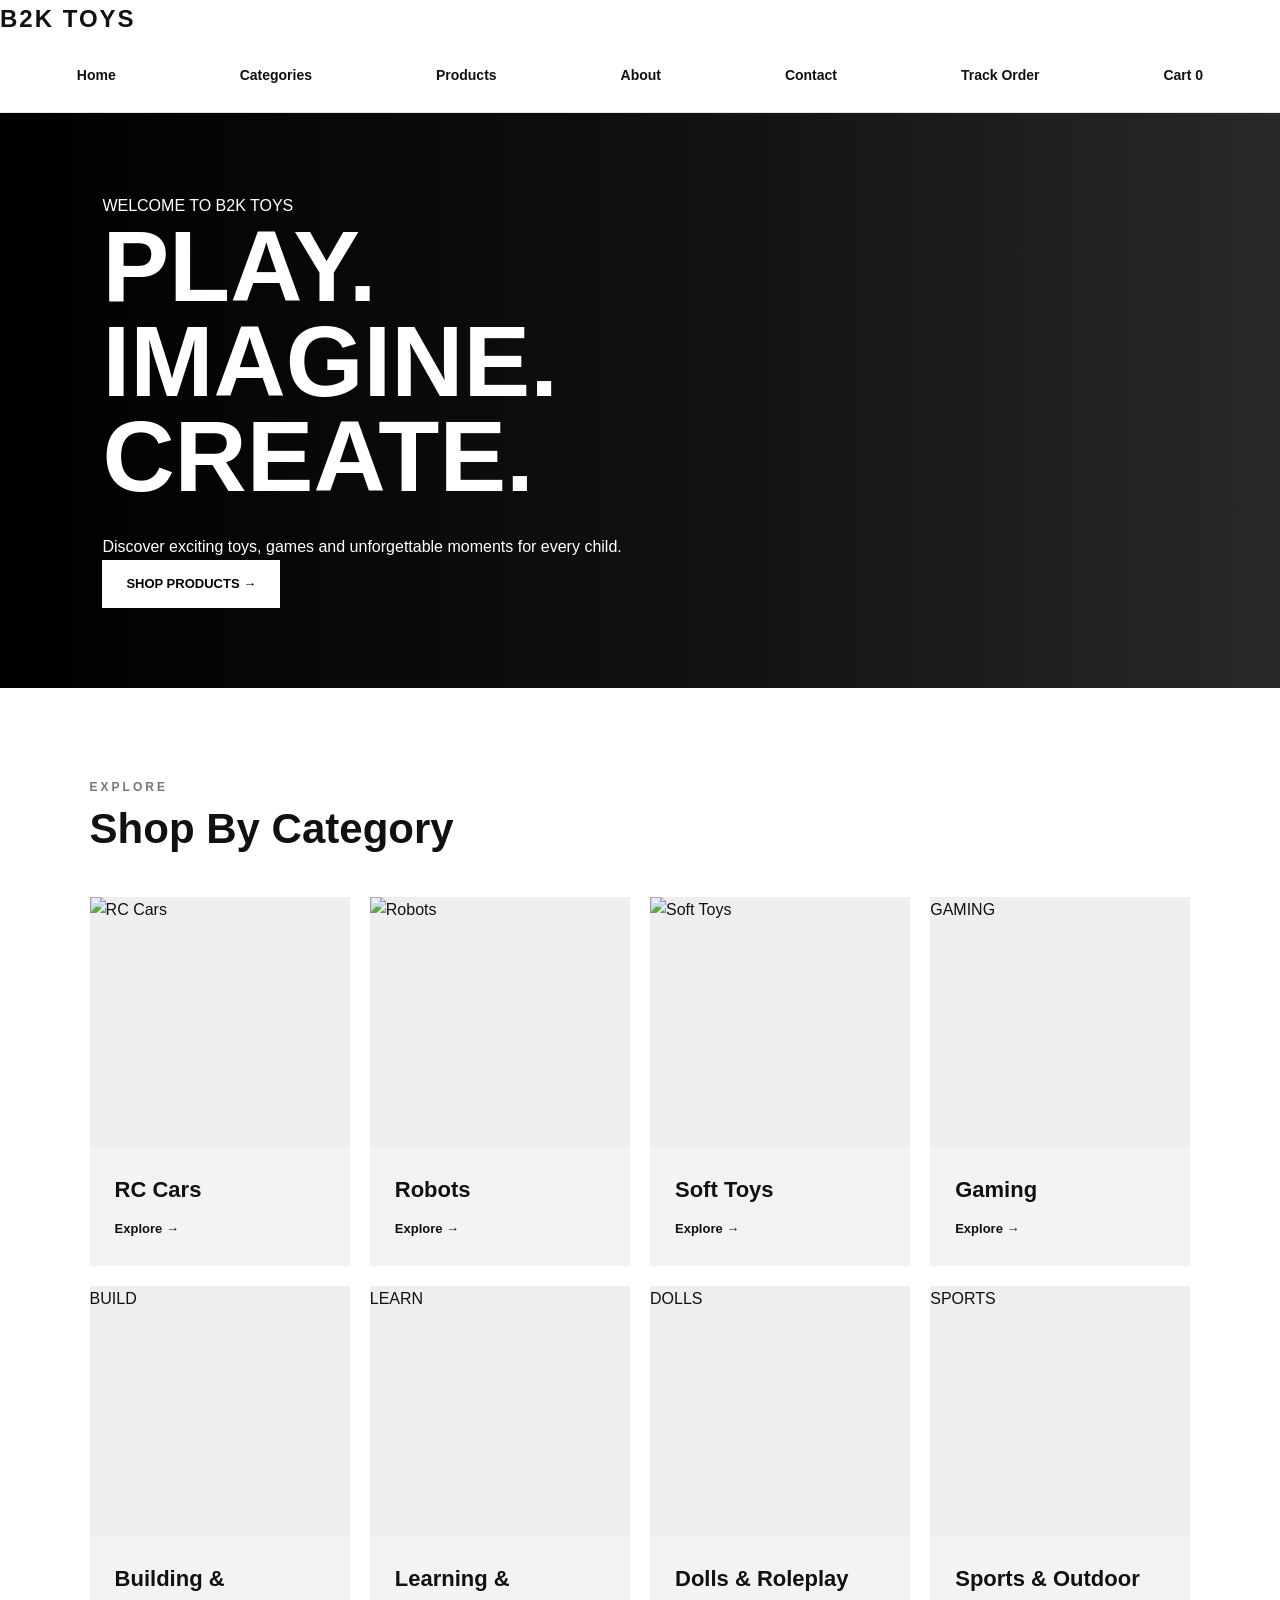
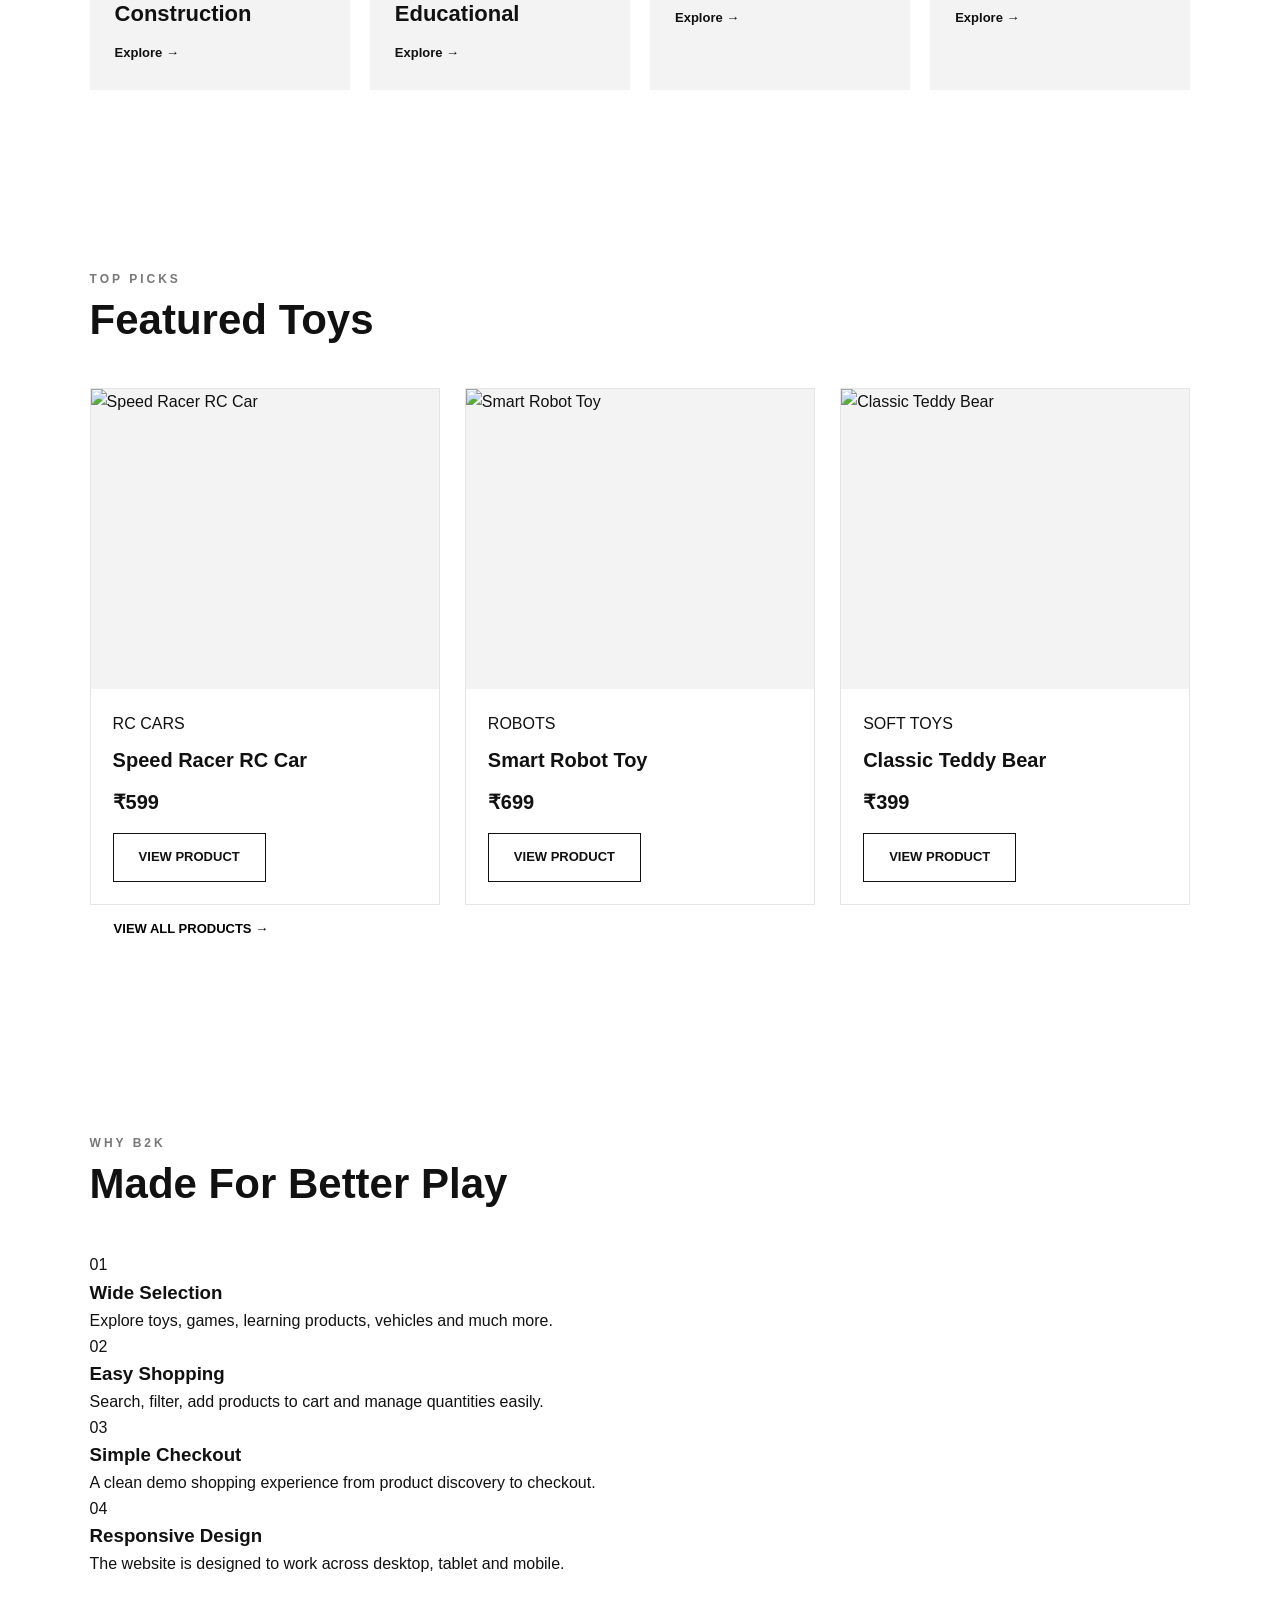
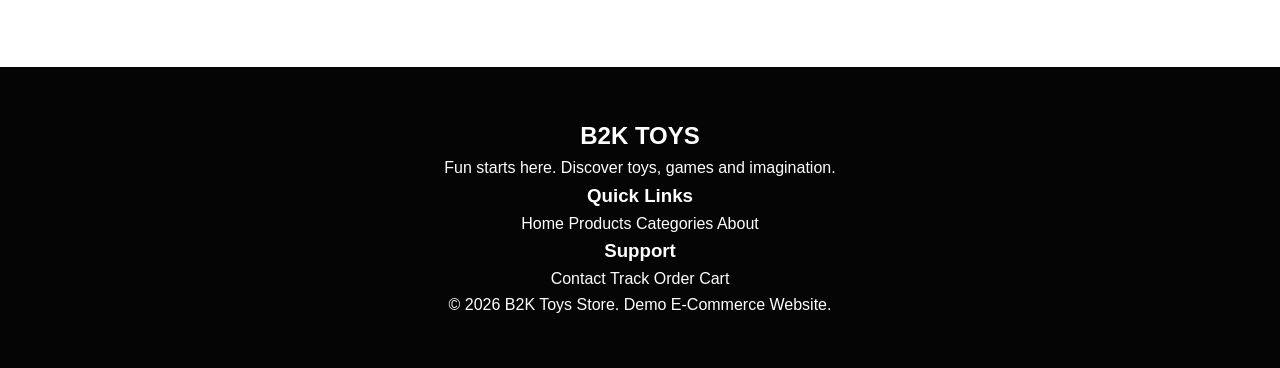
==== commit 7be28998: "Refactor index.html for improved structure and content Updated the HTML structure and content for be" ====
--- a/index.html
+++ b/index.html
@@ -1,603 +1,305 @@
 <!DOCTYPE html>
 <html lang="en">
-
 <head>
-
     <meta charset="UTF-8">
-
-    <meta name="viewport"
-          content="width=device-width, initial-scale=1.0">
-
-    <title>B2K Toys Store</title>
-
+    <meta name="viewport" content="width=device-width, initial-scale=1.0">
+    <title>B2K Toys Store | Home</title>
     <link rel="stylesheet" href="style.css">
-
 </head>
 
-
 <body>
 
-
-    <!-- =========================
-         NAVBAR
-    ========================== -->
-
-    <nav>
-
-        <div class="logo">
-            B2K TOYS
-        </div>
-
-
-        <div class="nav-links">
-
-            <a href="index.html">
-                Home
-            </a>
-
-            <a href="products.html">
-                Products
-            </a>
-
-            <a href="#categories">
-                Categories
-            </a>
-
-            <a href="#about">
-                About
-            </a>
-
-            <a href="#contact">
-                Contact
-            </a>
-
-            <a href="products.html#cart">
-                🛒 Cart
-                (<span id="cart-count">0</span>)
-            </a>
-
-        </div>
-
+<header class="navbar">
+    <div class="logo">
+        <a href="index.html">B2K <span>TOYS</span></a>
+    </div>
+
+    <nav class="nav-links">
+        <a href="index.html">Home</a>
+        <a href="categories.html">Categories</a>
+        <a href="products.html">Products</a>
+        <a href="about.html">About</a>
+        <a href="contact.html">Contact</a>
+        <a href="track-order.html">Track Order</a>
+        <a href="cart.html" class="cart-link">
+            Cart <span id="cart-count">0</span>
+        </a>
     </nav>
-
-
-
-    <!-- =========================
-         HERO SECTION
-    ========================== -->
-
+</header>
+
+<main>
+
+    <!-- HERO -->
     <section class="hero">
-
         <div class="hero-content">
-
-            <p class="hero-small">
-                WELCOME TO B2K TOYS
+            <p class="small-heading">WELCOME TO B2K TOYS</p>
+
+            <h1>
+                PLAY.<br>
+                IMAGINE.<br>
+                CREATE.
+            </h1>
+
+            <p>
+                Discover exciting toys, games and unforgettable
+                moments for every child.
             </p>
 
-            <h1>
-                Fun Starts
-                <br>
-                Here.
-            </h1>
-
-            <p class="hero-text">
-                Discover exciting toys, remote-control
-                cars, robots, plush toys and gaming products.
+            <a href="products.html" class="main-button">
+                SHOP PRODUCTS →
+            </a>
+        </div>
+    </section>
+
+
+    <!-- CATEGORIES -->
+    <section class="section">
+        <div class="section-heading">
+            <p>EXPLORE</p>
+            <h2>Shop By Category</h2>
+        </div>
+
+        <div class="category-grid">
+
+            <a href="products.html?category=cars" class="category-card">
+                <div class="category-image">
+                    <img src="https://images.pexels.com/photos/13047786/pexels-photo-13047786.jpeg?auto=compress&cs=tinysrgb&w=800" alt="RC Cars">
+                </div>
+                <div class="category-content">
+                    <h3>RC Cars</h3>
+                    <span>Explore →</span>
+                </div>
+            </a>
+
+            <a href="products.html?category=robots" class="category-card">
+                <div class="category-image">
+                    <img src="https://images.pexels.com/photos/8566462/pexels-photo-8566462.jpeg?auto=compress&cs=tinysrgb&w=800" alt="Robots">
+                </div>
+                <div class="category-content">
+                    <h3>Robots</h3>
+                    <span>Explore →</span>
+                </div>
+            </a>
+
+            <a href="products.html?category=plush" class="category-card">
+                <div class="category-image">
+                    <img src="https://images.pexels.com/photos/5802595/pexels-photo-5802595.jpeg?auto=compress&cs=tinysrgb&w=800" alt="Soft Toys">
+                </div>
+                <div class="category-content">
+                    <h3>Soft Toys</h3>
+                    <span>Explore →</span>
+                </div>
+            </a>
+
+            <a href="products.html?category=gaming" class="category-card">
+                <div class="category-image gaming-category">
+                    <span>GAMING</span>
+                </div>
+                <div class="category-content">
+                    <h3>Gaming</h3>
+                    <span>Explore →</span>
+                </div>
+            </a>
+
+            <a href="products.html?category=building" class="category-card">
+                <div class="category-image category-placeholder">
+                    <span>BUILD</span>
+                </div>
+                <div class="category-content">
+                    <h3>Building & Construction</h3>
+                    <span>Explore →</span>
+                </div>
+            </a>
+
+            <a href="products.html?category=learning" class="category-card">
+                <div class="category-image category-placeholder">
+                    <span>LEARN</span>
+                </div>
+                <div class="category-content">
+                    <h3>Learning & Educational</h3>
+                    <span>Explore →</span>
+                </div>
+            </a>
+
+            <a href="products.html?category=dolls" class="category-card">
+                <div class="category-image category-placeholder">
+                    <span>DOLLS</span>
+                </div>
+                <div class="category-content">
+                    <h3>Dolls & Roleplay</h3>
+                    <span>Explore →</span>
+                </div>
+            </a>
+
+            <a href="products.html?category=sports" class="category-card">
+                <div class="category-image category-placeholder">
+                    <span>SPORTS</span>
+                </div>
+                <div class="category-content">
+                    <h3>Sports & Outdoor</h3>
+                    <span>Explore →</span>
+                </div>
+            </a>
+
+        </div>
+    </section>
+
+
+    <!-- FEATURED PRODUCTS -->
+    <section class="section dark-section">
+        <div class="section-heading light-heading">
+            <p>TOP PICKS</p>
+            <h2>Featured Toys</h2>
+        </div>
+
+        <div class="featured-grid">
+
+            <div class="featured-card">
+                <div class="featured-image">
+                    <img src="https://images.pexels.com/photos/13047786/pexels-photo-13047786.jpeg?auto=compress&cs=tinysrgb&w=900" alt="Speed Racer RC Car">
+                </div>
+
+                <div class="featured-info">
+                    <p>RC CARS</p>
+                    <h3>Speed Racer RC Car</h3>
+                    <strong>₹599</strong>
+
+                    <a href="product.html?id=rc-speed" class="outline-button">
+                        VIEW PRODUCT
+                    </a>
+                </div>
+            </div>
+
+
+            <div class="featured-card">
+                <div class="featured-image">
+                    <img src="https://images.pexels.com/photos/8566462/pexels-photo-8566462.jpeg?auto=compress&cs=tinysrgb&w=900" alt="Smart Robot Toy">
+                </div>
+
+                <div class="featured-info">
+                    <p>ROBOTS</p>
+                    <h3>Smart Robot Toy</h3>
+                    <strong>₹699</strong>
+
+                    <a href="product.html?id=smart-robot" class="outline-button">
+                        VIEW PRODUCT
+                    </a>
+                </div>
+            </div>
+
+
+            <div class="featured-card">
+                <div class="featured-image">
+                    <img src="https://images.pexels.com/photos/5802595/pexels-photo-5802595.jpeg?auto=compress&cs=tinysrgb&w=900" alt="Classic Teddy Bear">
+                </div>
+
+                <div class="featured-info">
+                    <p>SOFT TOYS</p>
+                    <h3>Classic Teddy Bear</h3>
+                    <strong>₹399</strong>
+
+                    <a href="product.html?id=classic-teddy" class="outline-button">
+                        VIEW PRODUCT
+                    </a>
+                </div>
+            </div>
+
+        </div>
+
+        <div class="center-button">
+            <a href="products.html" class="main-button">
+                VIEW ALL PRODUCTS →
+            </a>
+        </div>
+    </section>
+
+
+    <!-- WHY B2K -->
+    <section class="section">
+        <div class="section-heading">
+            <p>WHY B2K</p>
+            <h2>Made For Better Play</h2>
+        </div>
+
+        <div class="features-grid">
+
+            <div class="feature-box">
+                <div class="feature-number">01</div>
+                <h3>Wide Selection</h3>
+                <p>
+                    Explore toys, games, learning products,
+                    vehicles and much more.
+                </p>
+            </div>
+
+            <div class="feature-box">
+                <div class="feature-number">02</div>
+                <h3>Easy Shopping</h3>
+                <p>
+                    Search, filter, add products to cart
+                    and manage quantities easily.
+                </p>
+            </div>
+
+            <div class="feature-box">
+                <div class="feature-number">03</div>
+                <h3>Simple Checkout</h3>
+                <p>
+                    A clean demo shopping experience
+                    from product discovery to checkout.
+                </p>
+            </div>
+
+            <div class="feature-box">
+                <div class="feature-number">04</div>
+                <h3>Responsive Design</h3>
+                <p>
+                    The website is designed to work
+                    across desktop, tablet and mobile.
+                </p>
+            </div>
+
+        </div>
+    </section>
+
+</main>
+
+
+<footer class="footer">
+    <div class="footer-grid">
+
+        <div>
+            <h2>B2K TOYS</h2>
+            <p>
+                Fun starts here. Discover toys,
+                games and imagination.
             </p>
-
-            <a
-                href="products.html"
-                class="main-button"
-            >
-                EXPLORE PRODUCTS →
-            </a>
-
-        </div>
-
-    </section>
-
-
-
-    <!-- =========================
-         CATEGORIES
-    ========================== -->
-
-    <section
-        id="categories"
-        class="section"
-    >
-
-        <div class="section-heading">
-
-            <p>
-                EXPLORE
-            </p>
-
-            <h2>
-                Shop By Category
-            </h2>
-
-        </div>
-
-
-        <div class="category-grid">
-
-
-            <!-- CARS -->
-
-            <a
-                href="products.html?category=cars"
-                class="category-card"
-            >
-
-                <div class="category-image">
-
-                    <img
-                        src="https://images.pexels.com/photos/13047786/pexels-photo-13047786.jpeg?auto=compress&cs=tinysrgb&w=900"
-                        alt="RC Cars"
-                    >
-
-                </div>
-
-                <div class="category-content">
-
-                    <h3>
-                        RC Cars
-                    </h3>
-
-                    <p>
-                        Remote-control cars
-                        for racing and fun.
-                    </p>
-
-                    <span>
-                        View Cars →
-                    </span>
-
-                </div>
-
-            </a>
-
-
-
-            <!-- ROBOTS -->
-
-            <a
-                href="products.html?category=robots"
-                class="category-card"
-            >
-
-                <div class="category-image">
-
-                    <img
-                        src="https://images.pexels.com/photos/8566462/pexels-photo-8566462.jpeg?auto=compress&cs=tinysrgb&w=900"
-                        alt="Robot Toys"
-                    >
-
-                </div>
-
-                <div class="category-content">
-
-                    <h3>
-                        Robots
-                    </h3>
-
-                    <p>
-                        Smart and interactive
-                        robot toys.
-                    </p>
-
-                    <span>
-                        View Robots →
-                    </span>
-
-                </div>
-
-            </a>
-
-
-
-            <!-- PLUSH -->
-
-            <a
-                href="products.html?category=plush"
-                class="category-card"
-            >
-
-                <div class="category-image">
-
-                    <img
-                        src="https://images.pexels.com/photos/5802595/pexels-photo-5802595.jpeg?auto=compress&cs=tinysrgb&w=900"
-                        alt="Plush Teddy"
-                    >
-
-                </div>
-
-                <div class="category-content">
-
-                    <h3>
-                        Plush & Teddy
-                    </h3>
-
-                    <p>
-                        Soft, cute and lovable
-                        plush toys.
-                    </p>
-
-                    <span>
-                        View Plush →
-                    </span>
-
-                </div>
-
-            </a>
-
-
-
-            <!-- GAMING -->
-
-            <a
-                href="products.html?category=gaming"
-                class="category-card"
-            >
-
-                <div class="category-image gaming-image">
-
-                    <div class="gaming-text">
-                        GAMING
-                    </div>
-
-                </div>
-
-                <div class="category-content">
-
-                    <h3>
-                        Gaming
-                    </h3>
-
-                    <p>
-                        Gaming controllers
-                        and accessories.
-                    </p>
-
-                    <span>
-                        View Gaming →
-                    </span>
-
-                </div>
-
-            </a>
-
-
-        </div>
-
-    </section>
-
-
-
-    <!-- =========================
-         FEATURED PRODUCTS
-    ========================== -->
-
-    <section class="section">
-
-        <div class="section-heading">
-
-            <p>
-                FEATURED
-            </p>
-
-            <h2>
-                Popular Toys
-            </h2>
-
-        </div>
-
-
-        <div class="featured-grid">
-
-
-            <!-- PRODUCT 1 -->
-
-            <div class="featured-card">
-
-                <div class="featured-image">
-
-                    <img
-                        src="https://images.pexels.com/photos/13047786/pexels-photo-13047786.jpeg?auto=compress&cs=tinysrgb&w=900"
-                        alt="Speed Racer RC Car"
-                    >
-
-                </div>
-
-                <div class="featured-info">
-
-                    <small>
-                        RC CARS
-                    </small>
-
-                    <h3>
-                        Speed Racer RC Car
-                    </h3>
-
-                    <strong>
-                        ₹599
-                    </strong>
-
-                    <button
-                        onclick="addToCart(
-                            'Speed Racer RC Car',
-                            599
-                        )"
-                    >
-                        Add to Cart
-                    </button>
-
-                </div>
-
-            </div>
-
-
-
-            <!-- PRODUCT 2 -->
-
-            <div class="featured-card">
-
-                <div class="featured-image">
-
-                    <img
-                        src="https://images.pexels.com/photos/8566462/pexels-photo-8566462.jpeg?auto=compress&cs=tinysrgb&w=900"
-                        alt="Smart Robot Toy"
-                    >
-
-                </div>
-
-                <div class="featured-info">
-
-                    <small>
-                        ROBOTS
-                    </small>
-
-                    <h3>
-                        Smart Robot Toy
-                    </h3>
-
-                    <strong>
-                        ₹699
-                    </strong>
-
-                    <button
-                        onclick="addToCart(
-                            'Smart Robot Toy',
-                            699
-                        )"
-                    >
-                        Add to Cart
-                    </button>
-
-                </div>
-
-            </div>
-
-
-
-            <!-- PRODUCT 3 -->
-
-            <div class="featured-card">
-
-                <div class="featured-image">
-
-                    <img
-                        src="https://images.pexels.com/photos/5802595/pexels-photo-5802595.jpeg?auto=compress&cs=tinysrgb&w=900"
-                        alt="Classic Teddy Bear"
-                    >
-
-                </div>
-
-                <div class="featured-info">
-
-                    <small>
-                        PLUSH
-                    </small>
-
-                    <h3>
-                        Classic Teddy Bear
-                    </h3>
-
-                    <strong>
-                        ₹399
-                    </strong>
-
-                    <button
-                        onclick="addToCart(
-                            'Classic Teddy Bear',
-                            399
-                        )"
-                    >
-                        Add to Cart
-                    </button>
-
-                </div>
-
-            </div>
-
-
-        </div>
-
-
-        <div class="view-products">
-
-            <a
-                href="products.html"
-                class="outline-button"
-            >
-                VIEW ALL PRODUCTS
-            </a>
-
-        </div>
-
-    </section>
-
-
-
-    <!-- =========================
-         ABOUT
-    ========================== -->
-
-    <section
-        id="about"
-        class="about-section"
-    >
-
-        <div class="about-content">
-
-            <p>
-                ABOUT B2K TOYS
-            </p>
-
-            <h2>
-                A Place Made
-                <br>
-                For Fun.
-            </h2>
-
-            <p>
-                B2K Toys is a modern demo
-                e-commerce store created for
-                discovering fun and exciting toys
-                in one simple place.
-            </p>
-
-            <p>
-                Our collection includes remote-control
-                cars, robots, plush toys and gaming
-                products.
-            </p>
-
-        </div>
-
-    </section>
-
-
-
-    <!-- =========================
-         CONTACT
-    ========================== -->
-
-    <section
-        id="contact"
-        class="contact-section"
-    >
-
-        <div class="contact-content">
-
-            <p>
-                CONTACT US
-            </p>
-
-            <h2>
-                Need Help?
-            </h2>
-
-            <p>
-                Have a question about our products?
-                Feel free to contact B2K Toys.
-            </p>
-
-        </div>
-
-
-        <div class="contact-details">
-
-            <div>
-
-                <strong>
-                    Email
-                </strong>
-
-                <p>
-                    support@b2ktoys.com
-                </p>
-
-            </div>
-
-
-            <div>
-
-                <strong>
-                    Phone
-                </strong>
-
-                <p>
-                    +91 98765 43210
-                </p>
-
-            </div>
-
-
-            <div>
-
-                <strong>
-                    Location
-                </strong>
-
-                <p>
-                    India
-                </p>
-
-            </div>
-
-        </div>
-
-    </section>
-
-
-
-    <!-- =========================
-         FOOTER
-    ========================== -->
-
-    <footer>
-
-        <div class="footer-logo">
-            B2K TOYS
-        </div>
-
-
-        <div class="footer-links">
-
-            <a href="index.html">
-                Home
-            </a>
-
-            <a href="products.html">
-                Products
-            </a>
-
-            <a href="#about">
-                About
-            </a>
-
-            <a href="#contact">
-                Contact
-            </a>
-
-        </div>
-
-
-        <p>
-            © 2026 B2K Toys Store.
-            All Rights Reserved.
-        </p>
-
-    </footer>
-
-
-
-    <!-- JAVASCRIPT -->
-
-    <script src="script.js"></script>
+        </div>
+
+        <div>
+            <h3>Quick Links</h3>
+            <a href="index.html">Home</a>
+            <a href="products.html">Products</a>
+            <a href="categories.html">Categories</a>
+            <a href="about.html">About</a>
+        </div>
+
+        <div>
+            <h3>Support</h3>
+            <a href="contact.html">Contact</a>
+            <a href="track-order.html">Track Order</a>
+            <a href="cart.html">Cart</a>
+        </div>
+
+    </div>
+
+    <div class="footer-bottom">
+        <p>© 2026 B2K Toys Store. Demo E-Commerce Website.</p>
+    </div>
+</footer>
+
+
+<script src="script.js"></script>
 
 </body>
-
 </html>
--- a/style.css
+++ b/style.css
@@ -1,7 +1,6 @@
-```css
-/* =========================
+/* =====================================
    RESET
-========================= */
+===================================== */
 
 * {
     margin: 0;
@@ -9,444 +8,1279 @@
     box-sizing: border-box;
 }
 
+
 html {
     scroll-behavior: smooth;
 }
 
+
 body {
-    font-family: Arial, sans-serif;
-    background-color: #f5f5f5;
-    color: #222;
-    line-height: 1.5;
-}
-
-
-/* =========================
+    font-family:
+        Arial,
+        Helvetica,
+        sans-serif;
+
+    background: #ffffff;
+
+    color: #111111;
+
+    line-height: 1.6;
+}
+
+
+a {
+    text-decoration: none;
+
+    color: inherit;
+}
+
+
+button {
+    font-family: inherit;
+
+    cursor: pointer;
+}
+
+
+/* =====================================
    NAVBAR
-========================= */
+===================================== */
 
 nav {
-    background-color: #ff6b00;
-    color: white;
+    width: 100%;
+
+    min-height: 75px;
 
     display: flex;
+
+    align-items: center;
+
     justify-content: space-between;
-    align-items: center;
-
-    padding: 18px 8%;
+
+    padding:
+        0 6%;
+
+    background: #ffffff;
+
+    border-bottom:
+        1px solid #e5e5e5;
 
     position: sticky;
+
     top: 0;
+
     z-index: 1000;
 }
 
+
 .logo {
-    font-size: 25px;
-    font-weight: bold;
-}
+    font-size: 24px;
+
+    font-weight: 900;
+
+    letter-spacing: 2px;
+}
+
 
 .nav-links {
     display: flex;
+
+    align-items: center;
+
     gap: 25px;
 }
 
+
 .nav-links a {
-    color: white;
-    text-decoration: none;
-    font-weight: bold;
-}
+    font-size: 14px;
+
+    font-weight: 600;
+
+    transition:
+        0.2s;
+}
+
 
 .nav-links a:hover {
-    text-decoration: underline;
-}
-
-
-/* =========================
+    opacity: 0.55;
+}
+
+
+/* =====================================
    HERO
-========================= */
+===================================== */
 
 .hero {
+    min-height: 560px;
+
+    background:
+        linear-gradient(
+            90deg,
+            #000000 0%,
+            #111111 55%,
+            #292929 100%
+        );
+
+    color: white;
+
+    display: flex;
+
+    align-items: center;
+
+    padding:
+        80px 8%;
+}
+
+
+.hero-content {
+    max-width: 650px;
+}
+
+
+.hero-small {
+    font-size: 13px;
+
+    letter-spacing: 3px;
+
+    margin-bottom: 20px;
+
+    color: #bbbbbb;
+}
+
+
+.hero h1 {
+    font-size:
+        clamp(
+            55px,
+            8vw,
+            100px
+        );
+
+    line-height: 0.95;
+
+    text-transform: uppercase;
+
+    margin-bottom: 30px;
+}
+
+
+.hero-text {
+    max-width: 500px;
+
+    color: #cccccc;
+
+    margin-bottom: 35px;
+
+    font-size: 17px;
+}
+
+
+.main-button {
+    display: inline-block;
+
+    background: white;
+
+    color: black;
+
+    padding:
+        14px 24px;
+
+    font-weight: 700;
+
+    font-size: 13px;
+
+    transition:
+        0.25s;
+}
+
+
+.main-button:hover {
+    background: #dddddd;
+
+    transform:
+        translateY(-2px);
+}
+
+
+/* =====================================
+   COMMON SECTION
+===================================== */
+
+.section {
+    padding:
+        90px 7%;
+}
+
+
+.section-heading {
+    margin-bottom: 45px;
+}
+
+
+.section-heading p {
+    font-size: 12px;
+
+    font-weight: 700;
+
+    letter-spacing: 3px;
+
+    color: #777777;
+
+    margin-bottom: 8px;
+}
+
+
+.section-heading h2 {
+    font-size: 42px;
+
+    line-height: 1.1;
+}
+
+
+/* =====================================
+   CATEGORIES
+===================================== */
+
+.category-grid {
+    display: grid;
+
+    grid-template-columns:
+        repeat(
+            4,
+            1fr
+        );
+
+    gap: 20px;
+}
+
+
+.category-card {
+    background: #f3f3f3;
+
+    overflow: hidden;
+
+    transition:
+        0.25s;
+}
+
+
+.category-card:hover {
+    transform:
+        translateY(-6px);
+}
+
+
+.category-image {
+    height: 250px;
+
+    overflow: hidden;
+
+    background: #eeeeee;
+}
+
+
+.category-image img {
+    width: 100%;
+
+    height: 100%;
+
+    object-fit: cover;
+
+    transition:
+        0.4s;
+}
+
+
+.category-card:hover
+.category-image img {
+    transform:
+        scale(1.05);
+}
+
+
+.category-content {
+    padding: 25px;
+}
+
+
+.category-content h3 {
+    font-size: 22px;
+
+    margin-bottom: 8px;
+}
+
+
+.category-content p {
+    color: #666666;
+
+    font-size: 14px;
+
+    margin-bottom: 15px;
+}
+
+
+.category-content span {
+    font-size: 13px;
+
+    font-weight: 700;
+}
+
+
+.gaming-image {
+    height: 250px;
+
+    background:
+        linear-gradient(
+            135deg,
+            #111111,
+            #444444
+        );
+
+    display: flex;
+
+    align-items: center;
+
+    justify-content: center;
+}
+
+
+.gaming-text {
+    color: white;
+
+    font-size: 35px;
+
+    font-weight: 900;
+
+    letter-spacing: 5px;
+}
+
+
+/* =====================================
+   FEATURED PRODUCTS
+===================================== */
+
+.featured-grid {
+    display: grid;
+
+    grid-template-columns:
+        repeat(
+            3,
+            1fr
+        );
+
+    gap: 25px;
+}
+
+
+.featured-card {
+    border:
+        1px solid #e5e5e5;
+
+    background: white;
+
+    transition:
+        0.25s;
+}
+
+
+.featured-card:hover {
+    transform:
+        translateY(-5px);
+
+    box-shadow:
+        0 15px 35px
+        rgba(
+            0,
+            0,
+            0,
+            0.08
+        );
+}
+
+
+.featured-image {
+    height: 300px;
+
+    background: #f3f3f3;
+
+    overflow: hidden;
+}
+
+
+.featured-image img {
+    width: 100%;
+
+    height: 100%;
+
+    object-fit: cover;
+}
+
+
+.featured-info {
+    padding: 22px;
+}
+
+
+.featured-info small {
+    color: #777777;
+
+    font-size: 11px;
+
+    letter-spacing: 2px;
+
+    font-weight: 700;
+}
+
+
+.featured-info h3 {
+    font-size: 20px;
+
+    margin:
+        8px 0 10px;
+}
+
+
+.featured-info strong {
+    font-size: 20px;
+
+    display: block;
+
+    margin-bottom: 15px;
+}
+
+
+.featured-info button {
+    width: 100%;
+
+    padding: 12px;
+
+    background: #111111;
+
+    color: white;
+
+    border: none;
+
+    font-weight: 700;
+}
+
+
+.featured-info button:hover {
+    background: #333333;
+}
+
+
+.view-products {
     text-align: center;
-    padding: 90px 20px;
-
-    background-color: #fff3e8;
-}
-
-.hero h1 {
-    font-size: 42px;
-    color: #ff6b00;
+
+    margin-top: 40px;
+}
+
+
+.outline-button {
+    display: inline-block;
+
+    border:
+        1px solid #111111;
+
+    padding:
+        13px 25px;
+
+    font-size: 13px;
+
+    font-weight: 700;
+}
+
+
+.outline-button:hover {
+    background: #111111;
+
+    color: white;
+}
+
+
+/* =====================================
+   ABOUT
+===================================== */
+
+.about-section {
+    background: #111111;
+
+    color: white;
+
+    padding:
+        100px 10%;
+}
+
+
+.about-content {
+    max-width: 700px;
+}
+
+
+.about-content > p:first-child {
+    color: #999999;
+
+    letter-spacing: 3px;
+
+    font-size: 12px;
+
+    font-weight: 700;
+
     margin-bottom: 15px;
 }
 
-.hero p {
-    font-size: 20px;
-    margin-bottom: 25px;
-}
-
-
-/* =========================
-   BUTTON
-========================= */
-
-button {
-    background-color: #ff6b00;
+
+.about-content h2 {
+    font-size: 55px;
+
+    line-height: 1;
+
+    margin-bottom: 30px;
+}
+
+
+.about-content p {
+    color: #cccccc;
+
+    margin-bottom: 20px;
+
+    max-width: 650px;
+}
+
+
+/* =====================================
+   CONTACT
+===================================== */
+
+.contact-section {
+    padding:
+        90px 8%;
+
+    display: grid;
+
+    grid-template-columns:
+        1fr 1fr;
+
+    gap: 60px;
+
+    background: #f5f5f5;
+}
+
+
+.contact-content > p:first-child {
+    font-size: 12px;
+
+    letter-spacing: 3px;
+
+    font-weight: 700;
+
+    color: #777777;
+}
+
+
+.contact-content h2 {
+    font-size: 48px;
+
+    margin:
+        10px 0 20px;
+}
+
+
+.contact-content p {
+    max-width: 500px;
+
+    color: #666666;
+}
+
+
+.contact-details {
+    display: grid;
+
+    gap: 20px;
+}
+
+
+.contact-details div {
+    background: white;
+
+    padding: 20px;
+
+    border:
+        1px solid #e5e5e5;
+}
+
+
+.contact-details strong {
+    font-size: 13px;
+
+    text-transform: uppercase;
+
+    letter-spacing: 1px;
+}
+
+
+.contact-details p {
+    color: #666666;
+
+    margin-top: 5px;
+}
+
+
+/* =====================================
+   PRODUCTS PAGE
+===================================== */
+
+.products-header {
+    background: #111111;
+
+    color: white;
+
+    text-align: center;
+
+    padding:
+        90px 20px;
+}
+
+
+.products-header p:first-child {
+    color: #aaaaaa;
+
+    font-size: 12px;
+
+    letter-spacing: 3px;
+
+    font-weight: 700;
+}
+
+
+.products-header h1 {
+    font-size:
+        clamp(
+            40px,
+            6vw,
+            70px
+        );
+
+    margin:
+        12px 0;
+}
+
+
+.products-header p:last-child {
+    color: #cccccc;
+}
+
+
+/* =====================================
+   SEARCH AND FILTER
+===================================== */
+
+.product-controls {
+    padding:
+        40px 7%;
+
+    background: white;
+
+    border-bottom:
+        1px solid #eeeeee;
+}
+
+
+#search {
+    width: 100%;
+
+    max-width: 650px;
+
+    display: block;
+
+    margin:
+        0 auto 25px;
+
+    padding:
+        15px 18px;
+
+    border:
+        1px solid #cccccc;
+
+    font-size: 15px;
+
+    outline: none;
+}
+
+
+#search:focus {
+    border-color: #111111;
+}
+
+
+.filter-buttons {
+    display: flex;
+
+    justify-content: center;
+
+    flex-wrap: wrap;
+
+    gap: 10px;
+}
+
+
+.filter-btn {
+    background: white;
+
+    border:
+        1px solid #cccccc;
+
+    padding:
+        10px 18px;
+
+    font-weight: 600;
+
+    font-size: 13px;
+}
+
+
+.filter-btn:hover,
+.filter-btn.active {
+    background: #111111;
+
+    color: white;
+
+    border-color: #111111;
+}
+
+
+/* =====================================
+   PRODUCT GRID
+===================================== */
+
+.products-section {
+    padding:
+        70px 7%;
+}
+
+
+.products-grid {
+    display: grid;
+
+    grid-template-columns:
+        repeat(
+            4,
+            1fr
+        );
+
+    gap: 25px;
+}
+
+
+.product-card {
+    background: white;
+
+    border:
+        1px solid #e5e5e5;
+
+    overflow: hidden;
+
+    transition:
+        0.25s;
+}
+
+
+.product-card:hover {
+    transform:
+        translateY(-5px);
+
+    box-shadow:
+        0 12px 30px
+        rgba(
+            0,
+            0,
+            0,
+            0.08
+        );
+}
+
+
+.product-image {
+    height: 260px;
+
+    background: #f3f3f3;
+
+    overflow: hidden;
+}
+
+
+.product-image img {
+    width: 100%;
+
+    height: 100%;
+
+    object-fit: cover;
+}
+
+
+.product-info {
+    padding: 20px;
+}
+
+
+.product-info small {
+    color: #777777;
+
+    font-size: 10px;
+
+    letter-spacing: 2px;
+
+    font-weight: 700;
+}
+
+
+.product-info h3 {
+    font-size: 18px;
+
+    margin:
+        7px 0;
+}
+
+
+.product-info p {
+    color: #777777;
+
+    font-size: 13px;
+
+    margin-bottom: 15px;
+}
+
+
+.product-bottom {
+    display: flex;
+
+    align-items: center;
+
+    justify-content: space-between;
+
+    gap: 10px;
+}
+
+
+.product-bottom strong {
+    font-size: 19px;
+}
+
+
+.product-bottom button {
+    background: #111111;
+
     color: white;
 
     border: none;
-    padding: 12px 25px;
-
-    border-radius: 6px;
-
-    font-size: 16px;
-    cursor: pointer;
-
-    transition: 0.2s;
-}
-
-button:hover {
-    background-color: #e85f00;
-    transform: translateY(-1px);
-}
-
-
-/* =========================
-   PRODUCTS
-========================= */
-
-#products {
-    padding: 60px 8%;
-}
-
-#products h2,
-#cart h2,
-.info-section h2 {
-    text-align: center;
-    font-size: 32px;
-    margin-bottom: 35px;
-}
-
-
-/* SEARCH */
-
-.search-box {
-    text-align: center;
-    margin-bottom: 35px;
-}
-
-#search-input {
-    width: 100%;
-    max-width: 500px;
-
-    padding: 14px 18px;
-
-    border: 1px solid #ddd;
-    border-radius: 8px;
-
-    font-size: 16px;
-
-    outline: none;
-}
-
-#search-input:focus {
-    border-color: #ff6b00;
-}
-
-
-/* PRODUCT GRID */
-
-.products {
-    display: grid;
-
-    grid-template-columns: repeat(4, 1fr);
-
-    gap: 25px;
-}
-
-
-/* PRODUCT CARD */
-
-.product-card {
-    background-color: white;
-
-    padding: 25px;
-
-    text-align: center;
-
-    border-radius: 12px;
-
-    box-shadow: 0 4px 15px rgba(0, 0, 0, 0.1);
-
-    transition: transform 0.2s, box-shadow 0.2s;
-}
-
-.product-card:hover {
-    transform: translateY(-5px);
-
-    box-shadow: 0 8px 20px rgba(0, 0, 0, 0.15);
-}
-
-
-/* TOY IMAGE */
-
-.toy-image {
-    font-size: 70px;
-    margin-bottom: 15px;
-}
-
-.product-card h3 {
-    margin-bottom: 10px;
-}
-
-.price {
-    font-size: 20px;
-    font-weight: bold;
-    margin-bottom: 15px;
-}
-
-
-/* NO PRODUCTS */
-
-.no-products {
-    display: none;
-
-    text-align: center;
-
+
+    padding:
+        10px 12px;
+
+    font-size: 11px;
+
+    font-weight: 700;
+}
+
+
+.product-bottom button:hover {
+    background: #333333;
+}
+
+
+.gaming-placeholder {
+    background:
+        linear-gradient(
+            135deg,
+            #111111,
+            #444444
+        );
+
+    display: flex;
+
+    align-items: center;
+
+    justify-content: center;
+}
+
+
+.gaming-placeholder span {
+    color: white;
+
+    font-size: 30px;
+
+    font-weight: 900;
+
+    letter-spacing: 4px;
+}
+
+
+/* =====================================
+   CART
+===================================== */
+
+.cart-section {
+    background: #111111;
+
+    color: white;
+
+    padding:
+        80px 7%;
+}
+
+
+.cart-container {
+    max-width: 1100px;
+
+    margin: auto;
+}
+
+
+.cart-section
+.section-heading p {
+    color: #999999;
+}
+
+
+.cart-section
+.section-heading h2 {
+    color: white;
+}
+
+
+#cart-items {
     margin-top: 30px;
-
-    font-size: 18px;
-}
-
-
-/* =========================
-   CART
-========================= */
-
-#cart {
-    background-color: white;
-
-    padding: 60px 8%;
-
-    margin-top: 20px;
-}
-
-#cart-items {
-    max-width: 850px;
-
-    margin: auto;
-
-    padding: 25px;
-
-    background-color: #f5f5f5;
-
-    border-radius: 10px;
-}
-
-
-/* CART ITEM */
+}
+
+
+.empty-cart {
+    color: #aaaaaa;
+
+    padding:
+        30px 0;
+}
+
 
 .cart-item {
-    background-color: white;
-
-    padding: 20px;
-
-    margin-bottom: 15px;
-
-    border-radius: 10px;
-
     display: flex;
 
+    align-items: center;
+
     justify-content: space-between;
 
-    align-items: center;
-
-    gap: 20px;
-
-    box-shadow: 0 2px 8px rgba(0, 0, 0, 0.08);
-}
-
-.cart-item:last-child {
-    margin-bottom: 0;
-}
-
-.cart-item h3 {
-    margin-bottom: 8px;
-}
-
-.cart-item p {
-    margin: 5px 0;
-}
-
-
-/* QUANTITY */
+    gap: 30px;
+
+    padding:
+        20px 0;
+
+    border-bottom:
+        1px solid #333333;
+}
+
+
+.cart-product-info h3 {
+    margin-bottom: 5px;
+}
+
+
+.cart-product-info p {
+    color: #aaaaaa;
+
+    font-size: 13px;
+}
+
 
 .quantity-buttons {
     display: flex;
 
     align-items: center;
 
+    gap: 10px;
+}
+
+
+.quantity-buttons button {
+    border: none;
+
+    background: white;
+
+    color: black;
+
+    min-width: 35px;
+
+    min-height: 35px;
+
+    font-weight: 700;
+}
+
+
+.quantity-buttons span {
+    min-width: 25px;
+
+    text-align: center;
+}
+
+
+.quantity-buttons
+.remove-button {
+    background: #d32f2f;
+
+    color: white;
+
+    padding:
+        0 14px;
+}
+
+
+.cart-summary {
+    margin-top: 35px;
+
+    display: flex;
+
+    justify-content: space-between;
+
+    align-items: center;
+}
+
+
+.cart-summary h3 {
+    font-size: 25px;
+}
+
+
+.checkout-button {
+    background: white;
+
+    color: black;
+
+    border: none;
+
+    padding:
+        14px 28px;
+
+    font-weight: 700;
+}
+
+
+.checkout-button:hover {
+    background: #dddddd;
+}
+
+
+/* =====================================
+   FOOTER
+===================================== */
+
+footer {
+    background: #050505;
+
+    color: white;
+
+    padding:
+        50px 7%;
+
+    text-align: center;
+}
+
+
+.footer-logo {
+    font-size: 24px;
+
+    font-weight: 900;
+
+    letter-spacing: 3px;
+
+    margin-bottom: 20px;
+}
+
+
+.footer-links {
+    display: flex;
+
     justify-content: center;
 
-    gap: 10px;
-
     flex-wrap: wrap;
-}
-
-.quantity-buttons button {
-    padding: 7px 12px;
-
-    font-size: 17px;
-}
-
-.quantity-buttons span {
-    font-size: 18px;
-
-    font-weight: bold;
-
-    min-width: 25px;
-
-    text-align: center;
-}
-
-
-/* REMOVE BUTTON */
-
-.remove-button {
-    background-color: #d32f2f;
-}
-
-.remove-button:hover {
-    background-color: #b71c1c;
-}
-
-
-/* EMPTY CART */
-
-.empty-cart {
-    text-align: center;
-
-    padding: 20px;
-
-    font-size: 18px;
-}
-
-
-/* CART TOTAL */
-
-.cart-total {
-    max-width: 850px;
-
-    margin: 25px auto 0;
-
-    display: flex;
-
-    justify-content: space-between;
-
-    align-items: center;
-
-    gap: 20px;
-}
-
-.cart-total h3 {
-    font-size: 24px;
-}
-
-
-/* =========================
-   INFO SECTIONS
-========================= */
-
-.info-section {
-    padding: 60px 8%;
-
-    text-align: center;
-
-    background-color: #fff3e8;
-
-    margin-top: 20px;
-}
-
-.info-section p {
-    max-width: 700px;
-
-    margin: 10px auto;
-
-    font-size: 17px;
-}
-
-
-/* =========================
-   FOOTER
-========================= */
-
-footer {
-    background-color: #222;
-
-    color: white;
-
-    text-align: center;
-
-    padding: 25px;
-
-    margin-top: 30px;
-}
-
-
-/* =========================
-   MOBILE
-========================= */
-
-@media (max-width: 800px) {
+
+    gap: 25px;
+
+    margin-bottom: 25px;
+}
+
+
+.footer-links a {
+    color: #cccccc;
+
+    font-size: 13px;
+}
+
+
+.footer-links a:hover {
+    color: white;
+}
+
+
+footer > p {
+    color: #777777;
+
+    font-size: 12px;
+}
+
+
+/* =====================================
+   RESPONSIVE
+===================================== */
+
+@media (
+    max-width: 1000px
+) {
+
+    .category-grid {
+        grid-template-columns:
+            repeat(
+                2,
+                1fr
+            );
+    }
+
+
+    .featured-grid {
+        grid-template-columns:
+            repeat(
+                2,
+                1fr
+            );
+    }
+
+
+    .products-grid {
+        grid-template-columns:
+            repeat(
+                2,
+                1fr
+            );
+    }
+
+
+    .nav-links {
+        gap: 12px;
+    }
+
+}
+
+
+@media (
+    max-width: 700px
+) {
 
     nav {
         flex-direction: column;
+
         gap: 15px;
-    }
+
+        padding:
+            20px;
+    }
+
 
     .nav-links {
         flex-wrap: wrap;
+
         justify-content: center;
     }
 
-    .products {
-        grid-template-columns: repeat(2, 1fr);
-    }
+
+    .hero {
+        min-height: 500px;
+
+        padding:
+            60px 7%;
+    }
+
+
+    .hero h1 {
+        font-size: 55px;
+    }
+
+
+    .section {
+        padding:
+            65px 6%;
+    }
+
+
+    .category-grid,
+    .featured-grid,
+    .products-grid {
+        grid-template-columns:
+            1fr;
+    }
+
+
+    .contact-section {
+        grid-template-columns:
+            1fr;
+
+        padding:
+            65px 7%;
+    }
+
+
+    .about-content h2 {
+        font-size: 45px;
+    }
+
 
     .cart-item {
         flex-direction: column;
-        text-align: center;
-    }
-
-    .cart-total {
+
+        align-items: flex-start;
+    }
+
+
+    .cart-summary {
         flex-direction: column;
-        text-align: center;
-    }
-}
-
-
-@media (max-width: 500px) {
-
-    .products {
-        grid-template-columns: 1fr;
-    }
+
+        align-items: flex-start;
+
+        gap: 20px;
+    }
+
+}
+
+
+@media (
+    max-width: 450px
+) {
+
+    .nav-links a {
+        font-size: 12px;
+    }
+
 
     .hero h1 {
-        font-size: 30px;
-    }
-
-    .hero p {
-        font-size: 17px;
-    }
-
-    #products,
-    #cart,
-    .info-section {
-        padding-left: 5%;
-        padding-right: 5%;
-    }
-
-    .nav-links {
-        gap: 12px;
-        font-size: 14px;
-    }
-}
-```
+        font-size: 45px;
+    }
+
+
+    .section-heading h2 {
+        font-size: 35px;
+    }
+
+
+    .products-header h1 {
+        font-size: 40px;
+    }
+
+
+    .product-bottom {
+        flex-direction: column;
+
+        align-items: flex-start;
+    }
+
+
+    .product-bottom button {
+        width: 100%;
+    }
+
+}
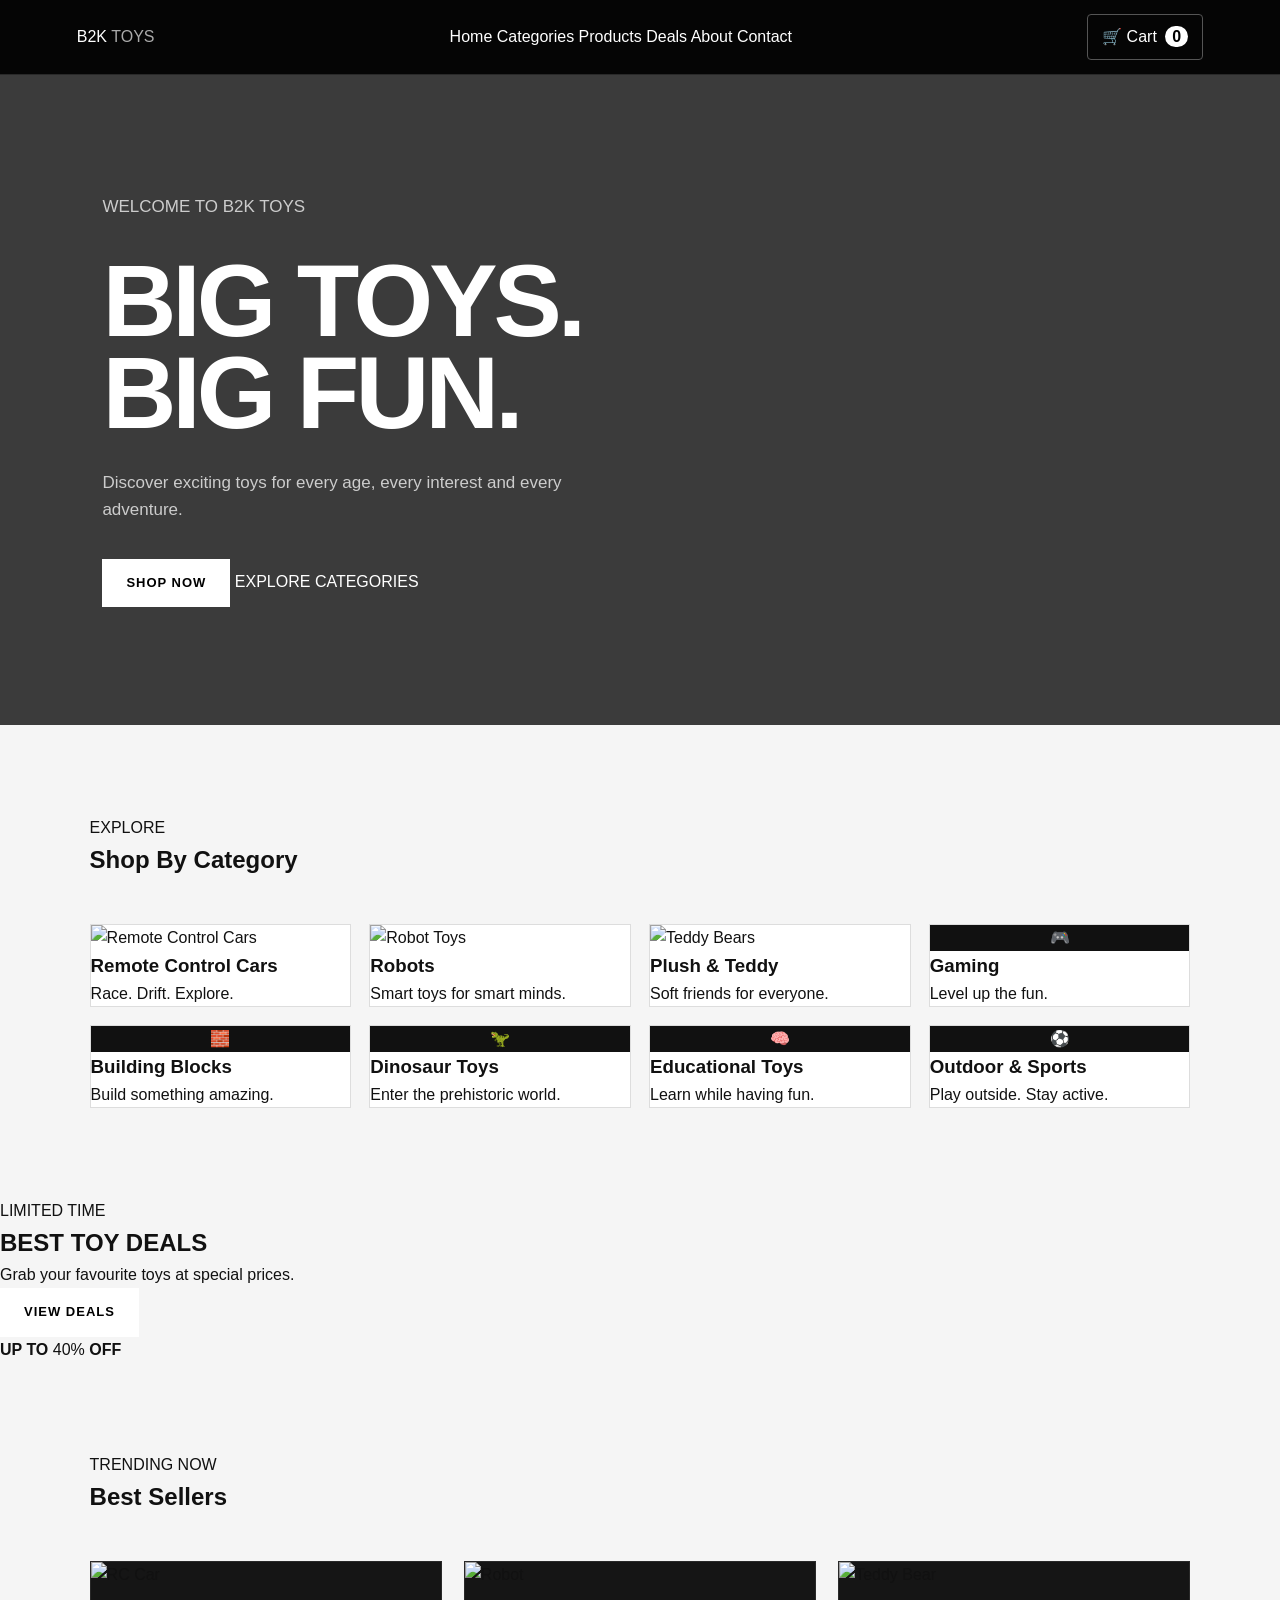
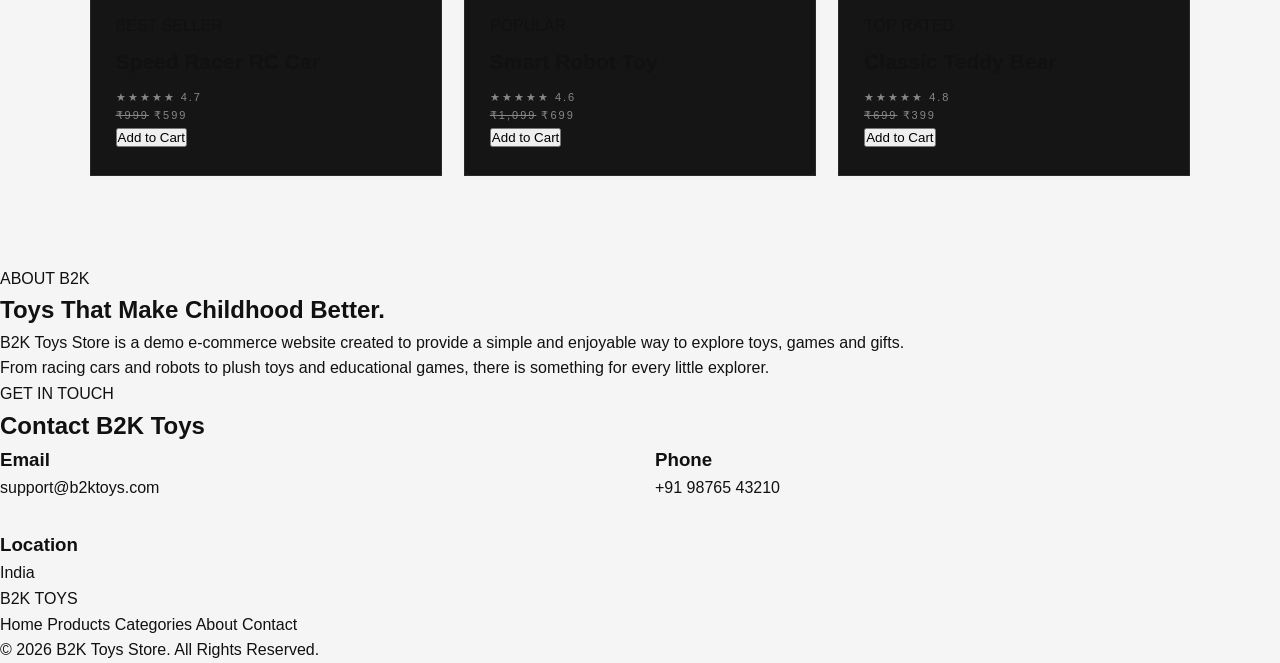
==== commit 7734ea1b: "Update index.html" ====
--- a/index.html
+++ b/index.html
@@ -3,303 +3,231 @@
 <head>
     <meta charset="UTF-8">
     <meta name="viewport" content="width=device-width, initial-scale=1.0">
-    <title>B2K Toys Store | Home</title>
+    <title>B2K Toys Store</title>
     <link rel="stylesheet" href="style.css">
 </head>
 
 <body>
 
 <header class="navbar">
-    <div class="logo">
-        <a href="index.html">B2K <span>TOYS</span></a>
-    </div>
-
-    <nav class="nav-links">
+    <a href="index.html" class="logo">B2K <span>TOYS</span></a>
+
+    <nav>
         <a href="index.html">Home</a>
-        <a href="categories.html">Categories</a>
+        <a href="#categories">Categories</a>
         <a href="products.html">Products</a>
-        <a href="about.html">About</a>
-        <a href="contact.html">Contact</a>
-        <a href="track-order.html">Track Order</a>
-        <a href="cart.html" class="cart-link">
-            Cart <span id="cart-count">0</span>
-        </a>
+        <a href="#deals">Deals</a>
+        <a href="#about">About</a>
+        <a href="#contact">Contact</a>
     </nav>
+
+    <a href="products.html#cart" class="cart-link">
+        🛒 Cart <span id="cart-count">0</span>
+    </a>
 </header>
 
-<main>
-
-    <!-- HERO -->
-    <section class="hero">
-        <div class="hero-content">
-            <p class="small-heading">WELCOME TO B2K TOYS</p>
-
-            <h1>
-                PLAY.<br>
-                IMAGINE.<br>
-                CREATE.
-            </h1>
-
-            <p>
-                Discover exciting toys, games and unforgettable
-                moments for every child.
-            </p>
-
-            <a href="products.html" class="main-button">
-                SHOP PRODUCTS →
-            </a>
-        </div>
-    </section>
-
-
-    <!-- CATEGORIES -->
-    <section class="section">
-        <div class="section-heading">
-            <p>EXPLORE</p>
-            <h2>Shop By Category</h2>
-        </div>
-
-        <div class="category-grid">
-
-            <a href="products.html?category=cars" class="category-card">
-                <div class="category-image">
-                    <img src="https://images.pexels.com/photos/13047786/pexels-photo-13047786.jpeg?auto=compress&cs=tinysrgb&w=800" alt="RC Cars">
-                </div>
-                <div class="category-content">
-                    <h3>RC Cars</h3>
-                    <span>Explore →</span>
-                </div>
-            </a>
-
-            <a href="products.html?category=robots" class="category-card">
-                <div class="category-image">
-                    <img src="https://images.pexels.com/photos/8566462/pexels-photo-8566462.jpeg?auto=compress&cs=tinysrgb&w=800" alt="Robots">
-                </div>
-                <div class="category-content">
-                    <h3>Robots</h3>
-                    <span>Explore →</span>
-                </div>
-            </a>
-
-            <a href="products.html?category=plush" class="category-card">
-                <div class="category-image">
-                    <img src="https://images.pexels.com/photos/5802595/pexels-photo-5802595.jpeg?auto=compress&cs=tinysrgb&w=800" alt="Soft Toys">
-                </div>
-                <div class="category-content">
-                    <h3>Soft Toys</h3>
-                    <span>Explore →</span>
-                </div>
-            </a>
-
-            <a href="products.html?category=gaming" class="category-card">
-                <div class="category-image gaming-category">
-                    <span>GAMING</span>
-                </div>
-                <div class="category-content">
-                    <h3>Gaming</h3>
-                    <span>Explore →</span>
-                </div>
-            </a>
-
-            <a href="products.html?category=building" class="category-card">
-                <div class="category-image category-placeholder">
-                    <span>BUILD</span>
-                </div>
-                <div class="category-content">
-                    <h3>Building & Construction</h3>
-                    <span>Explore →</span>
-                </div>
-            </a>
-
-            <a href="products.html?category=learning" class="category-card">
-                <div class="category-image category-placeholder">
-                    <span>LEARN</span>
-                </div>
-                <div class="category-content">
-                    <h3>Learning & Educational</h3>
-                    <span>Explore →</span>
-                </div>
-            </a>
-
-            <a href="products.html?category=dolls" class="category-card">
-                <div class="category-image category-placeholder">
-                    <span>DOLLS</span>
-                </div>
-                <div class="category-content">
-                    <h3>Dolls & Roleplay</h3>
-                    <span>Explore →</span>
-                </div>
-            </a>
-
-            <a href="products.html?category=sports" class="category-card">
-                <div class="category-image category-placeholder">
-                    <span>SPORTS</span>
-                </div>
-                <div class="category-content">
-                    <h3>Sports & Outdoor</h3>
-                    <span>Explore →</span>
-                </div>
-            </a>
-
-        </div>
-    </section>
-
-
-    <!-- FEATURED PRODUCTS -->
-    <section class="section dark-section">
-        <div class="section-heading light-heading">
-            <p>TOP PICKS</p>
-            <h2>Featured Toys</h2>
-        </div>
-
-        <div class="featured-grid">
-
-            <div class="featured-card">
-                <div class="featured-image">
-                    <img src="https://images.pexels.com/photos/13047786/pexels-photo-13047786.jpeg?auto=compress&cs=tinysrgb&w=900" alt="Speed Racer RC Car">
-                </div>
-
-                <div class="featured-info">
-                    <p>RC CARS</p>
-                    <h3>Speed Racer RC Car</h3>
-                    <strong>₹599</strong>
-
-                    <a href="product.html?id=rc-speed" class="outline-button">
-                        VIEW PRODUCT
-                    </a>
-                </div>
-            </div>
-
-
-            <div class="featured-card">
-                <div class="featured-image">
-                    <img src="https://images.pexels.com/photos/8566462/pexels-photo-8566462.jpeg?auto=compress&cs=tinysrgb&w=900" alt="Smart Robot Toy">
-                </div>
-
-                <div class="featured-info">
-                    <p>ROBOTS</p>
-                    <h3>Smart Robot Toy</h3>
-                    <strong>₹699</strong>
-
-                    <a href="product.html?id=smart-robot" class="outline-button">
-                        VIEW PRODUCT
-                    </a>
-                </div>
-            </div>
-
-
-            <div class="featured-card">
-                <div class="featured-image">
-                    <img src="https://images.pexels.com/photos/5802595/pexels-photo-5802595.jpeg?auto=compress&cs=tinysrgb&w=900" alt="Classic Teddy Bear">
-                </div>
-
-                <div class="featured-info">
-                    <p>SOFT TOYS</p>
-                    <h3>Classic Teddy Bear</h3>
-                    <strong>₹399</strong>
-
-                    <a href="product.html?id=classic-teddy" class="outline-button">
-                        VIEW PRODUCT
-                    </a>
-                </div>
-            </div>
-
-        </div>
-
-        <div class="center-button">
-            <a href="products.html" class="main-button">
-                VIEW ALL PRODUCTS →
-            </a>
-        </div>
-    </section>
-
-
-    <!-- WHY B2K -->
-    <section class="section">
-        <div class="section-heading">
-            <p>WHY B2K</p>
-            <h2>Made For Better Play</h2>
-        </div>
-
-        <div class="features-grid">
-
-            <div class="feature-box">
-                <div class="feature-number">01</div>
-                <h3>Wide Selection</h3>
-                <p>
-                    Explore toys, games, learning products,
-                    vehicles and much more.
-                </p>
-            </div>
-
-            <div class="feature-box">
-                <div class="feature-number">02</div>
-                <h3>Easy Shopping</h3>
-                <p>
-                    Search, filter, add products to cart
-                    and manage quantities easily.
-                </p>
-            </div>
-
-            <div class="feature-box">
-                <div class="feature-number">03</div>
-                <h3>Simple Checkout</h3>
-                <p>
-                    A clean demo shopping experience
-                    from product discovery to checkout.
-                </p>
-            </div>
-
-            <div class="feature-box">
-                <div class="feature-number">04</div>
-                <h3>Responsive Design</h3>
-                <p>
-                    The website is designed to work
-                    across desktop, tablet and mobile.
-                </p>
-            </div>
-
-        </div>
-    </section>
-
-</main>
-
-
-<footer class="footer">
-    <div class="footer-grid">
-
+<section class="hero">
+    <div class="hero-content">
+        <p class="small-title">WELCOME TO B2K TOYS</p>
+        <h1>BIG TOYS.<br>BIG FUN.</h1>
+        <p>Discover exciting toys for every age, every interest and every adventure.</p>
+
+        <div class="hero-buttons">
+            <a href="products.html" class="main-button">SHOP NOW</a>
+            <a href="#categories" class="secondary-button">EXPLORE CATEGORIES</a>
+        </div>
+    </div>
+</section>
+
+<section id="categories" class="section">
+    <p class="section-label">EXPLORE</p>
+    <h2 class="section-heading">Shop By Category</h2>
+
+    <div class="category-grid">
+
+        <a href="products.html?category=cars" class="category-card">
+            <img src="https://images.pexels.com/photos/13047786/pexels-photo-13047786.jpeg" alt="Remote Control Cars">
+            <div>
+                <h3>Remote Control Cars</h3>
+                <p>Race. Drift. Explore.</p>
+            </div>
+        </a>
+
+        <a href="products.html?category=robots" class="category-card">
+            <img src="https://images.pexels.com/photos/8566462/pexels-photo-8566462.jpeg" alt="Robot Toys">
+            <div>
+                <h3>Robots</h3>
+                <p>Smart toys for smart minds.</p>
+            </div>
+        </a>
+
+        <a href="products.html?category=plush" class="category-card">
+            <img src="https://images.pexels.com/photos/5802595/pexels-photo-5802595.jpeg" alt="Teddy Bears">
+            <div>
+                <h3>Plush & Teddy</h3>
+                <p>Soft friends for everyone.</p>
+            </div>
+        </a>
+
+        <a href="products.html?category=gaming" class="category-card">
+            <div class="category-placeholder">🎮</div>
+            <div>
+                <h3>Gaming</h3>
+                <p>Level up the fun.</p>
+            </div>
+        </a>
+
+        <a href="products.html?category=blocks" class="category-card">
+            <div class="category-placeholder">🧱</div>
+            <div>
+                <h3>Building Blocks</h3>
+                <p>Build something amazing.</p>
+            </div>
+        </a>
+
+        <a href="products.html?category=dinosaur" class="category-card">
+            <div class="category-placeholder">🦖</div>
+            <div>
+                <h3>Dinosaur Toys</h3>
+                <p>Enter the prehistoric world.</p>
+            </div>
+        </a>
+
+        <a href="products.html?category=educational" class="category-card">
+            <div class="category-placeholder">🧠</div>
+            <div>
+                <h3>Educational Toys</h3>
+                <p>Learn while having fun.</p>
+            </div>
+        </a>
+
+        <a href="products.html?category=outdoor" class="category-card">
+            <div class="category-placeholder">⚽</div>
+            <div>
+                <h3>Outdoor & Sports</h3>
+                <p>Play outside. Stay active.</p>
+            </div>
+        </a>
+
+    </div>
+</section>
+
+<section id="deals" class="deal-section">
+    <div>
+        <p class="section-label">LIMITED TIME</p>
+        <h2>BEST TOY DEALS</h2>
+        <p>Grab your favourite toys at special prices.</p>
+        <a href="products.html" class="main-button">VIEW DEALS</a>
+    </div>
+
+    <div class="deal-box">
+        <strong>UP TO</strong>
+        <span>40%</span>
+        <strong>OFF</strong>
+    </div>
+</section>
+
+<section class="section">
+    <p class="section-label">TRENDING NOW</p>
+    <h2 class="section-heading">Best Sellers</h2>
+
+    <div class="featured-grid">
+
+        <div class="featured-card">
+            <img src="https://images.pexels.com/photos/13047786/pexels-photo-13047786.jpeg" alt="RC Car">
+            <div class="featured-info">
+                <span class="badge">BEST SELLER</span>
+                <h3>Speed Racer RC Car</h3>
+                <p class="rating">★★★★★ 4.7</p>
+                <p class="price"><del>₹999</del> ₹599</p>
+                <button onclick="addToCart('Speed Racer RC Car',599)">
+                    Add to Cart
+                </button>
+            </div>
+        </div>
+
+        <div class="featured-card">
+            <img src="https://images.pexels.com/photos/8566462/pexels-photo-8566462.jpeg" alt="Robot">
+            <div class="featured-info">
+                <span class="badge">POPULAR</span>
+                <h3>Smart Robot Toy</h3>
+                <p class="rating">★★★★★ 4.6</p>
+                <p class="price"><del>₹1,099</del> ₹699</p>
+                <button onclick="addToCart('Smart Robot Toy',699)">
+                    Add to Cart
+                </button>
+            </div>
+        </div>
+
+        <div class="featured-card">
+            <img src="https://images.pexels.com/photos/5802595/pexels-photo-5802595.jpeg" alt="Teddy Bear">
+            <div class="featured-info">
+                <span class="badge">TOP RATED</span>
+                <h3>Classic Teddy Bear</h3>
+                <p class="rating">★★★★★ 4.8</p>
+                <p class="price"><del>₹699</del> ₹399</p>
+                <button onclick="addToCart('Classic Teddy Bear',399)">
+                    Add to Cart
+                </button>
+            </div>
+        </div>
+
+    </div>
+</section>
+
+<section id="about" class="about-section">
+    <div>
+        <p class="section-label">ABOUT B2K</p>
+        <h2>Toys That Make Childhood Better.</h2>
+        <p>
+            B2K Toys Store is a demo e-commerce website created to provide
+            a simple and enjoyable way to explore toys, games and gifts.
+        </p>
+        <p>
+            From racing cars and robots to plush toys and educational games,
+            there is something for every little explorer.
+        </p>
+    </div>
+</section>
+
+<section id="contact" class="contact-section">
+    <p class="section-label">GET IN TOUCH</p>
+    <h2>Contact B2K Toys</h2>
+
+    <div class="contact-grid">
         <div>
-            <h2>B2K TOYS</h2>
-            <p>
-                Fun starts here. Discover toys,
-                games and imagination.
-            </p>
+            <h3>Email</h3>
+            <p>support@b2ktoys.com</p>
         </div>
 
         <div>
-            <h3>Quick Links</h3>
-            <a href="index.html">Home</a>
-            <a href="products.html">Products</a>
-            <a href="categories.html">Categories</a>
-            <a href="about.html">About</a>
+            <h3>Phone</h3>
+            <p>+91 98765 43210</p>
         </div>
 
         <div>
-            <h3>Support</h3>
-            <a href="contact.html">Contact</a>
-            <a href="track-order.html">Track Order</a>
-            <a href="cart.html">Cart</a>
-        </div>
-
-    </div>
-
-    <div class="footer-bottom">
-        <p>© 2026 B2K Toys Store. Demo E-Commerce Website.</p>
-    </div>
+            <h3>Location</h3>
+            <p>India</p>
+        </div>
+    </div>
+</section>
+
+<footer>
+    <div class="footer-brand">B2K TOYS</div>
+
+    <div class="footer-links">
+        <a href="index.html">Home</a>
+        <a href="products.html">Products</a>
+        <a href="#categories">Categories</a>
+        <a href="#about">About</a>
+        <a href="#contact">Contact</a>
+    </div>
+
+    <p>© 2026 B2K Toys Store. All Rights Reserved.</p>
 </footer>
 
+<div id="toast"></div>
 
 <script src="script.js"></script>
-
 </body>
 </html>
--- a/style.css
+++ b/style.css
@@ -1,1286 +1,1062 @@
-/* =====================================
-   RESET
-===================================== */
-
 * {
     margin: 0;
     padding: 0;
     box-sizing: border-box;
 }
 
-
 html {
     scroll-behavior: smooth;
 }
 
-
 body {
-    font-family:
-        Arial,
-        Helvetica,
-        sans-serif;
-
-    background: #ffffff;
-
-    color: #111111;
-
+    font-family: Arial, Helvetica, sans-serif;
+    background: #f5f5f5;
+    color: #111;
     line-height: 1.6;
 }
-
 
 a {
     text-decoration: none;
-
     color: inherit;
 }
 
-
-button {
-    font-family: inherit;
-
-    cursor: pointer;
-}
-
-
-/* =====================================
+img {
+    width: 100%;
+    display: block;
+    object-fit: cover;
+}
+
+
+/* =========================
    NAVBAR
-===================================== */
-
-nav {
+========================= */
+
+.navbar {
     width: 100%;
-
     min-height: 75px;
-
-    display: flex;
-
+    background: #050505;
+    color: white;
+    display: flex;
     align-items: center;
-
     justify-content: space-between;
-
-    padding:
-        0 6%;
-
-    background: #ffffff;
-
-    border-bottom:
-        1px solid #e5e5e5;
-
+    padding: 0 6%;
     position: sticky;
-
     top: 0;
-
     z-index: 1000;
-}
-
-
-.logo {
-    font-size: 24px;
-
+    border-bottom: 1px solid #292929;
+}
+
+.logo a {
+    font-size: 25px;
     font-weight: 900;
-
     letter-spacing: 2px;
 }
 
+.logo span {
+    font-weight: 400;
+    color: #aaa;
+}
 
 .nav-links {
     display: flex;
-
     align-items: center;
-
-    gap: 25px;
-}
-
+    gap: 24px;
+}
 
 .nav-links a {
+    color: #ddd;
     font-size: 14px;
-
-    font-weight: 600;
-
-    transition:
-        0.2s;
-}
-
-
-.nav-links a:hover {
-    opacity: 0.55;
-}
-
-
-/* =====================================
+    transition: 0.3s;
+}
+
+.nav-links a:hover,
+.nav-links a.active {
+    color: white;
+}
+
+.cart-link {
+    border: 1px solid #555;
+    padding: 9px 14px;
+    border-radius: 4px;
+}
+
+#cart-count {
+    background: white;
+    color: black;
+    padding: 2px 7px;
+    border-radius: 20px;
+    margin-left: 4px;
+    font-weight: bold;
+}
+
+
+/* =========================
    HERO
-===================================== */
+========================= */
 
 .hero {
-    min-height: 560px;
-
+    min-height: 650px;
     background:
         linear-gradient(
-            90deg,
-            #000000 0%,
-            #111111 55%,
-            #292929 100%
-        );
-
-    color: white;
-
-    display: flex;
-
+            rgba(0,0,0,0.76),
+            rgba(0,0,0,0.76)
+        ),
+        url("https://images.pexels.com/photos/3662667/pexels-photo-3662667.jpeg?auto=compress&cs=tinysrgb&w=1600");
+
+    background-size: cover;
+    background-position: center;
+    color: white;
+    display: flex;
     align-items: center;
-
-    padding:
-        80px 8%;
-}
-
+    padding: 70px 8%;
+}
 
 .hero-content {
-    max-width: 650px;
-}
-
-
-.hero-small {
+    max-width: 700px;
+}
+
+.small-heading,
+.section-heading p,
+.page-banner p {
     font-size: 13px;
-
     letter-spacing: 3px;
-
-    margin-bottom: 20px;
-
-    color: #bbbbbb;
-}
-
+    font-weight: bold;
+    color: #777;
+    margin-bottom: 10px;
+}
+
+.hero .small-heading {
+    color: #aaa;
+}
 
 .hero h1 {
-    font-size:
-        clamp(
-            55px,
-            8vw,
-            100px
-        );
-
-    line-height: 0.95;
-
-    text-transform: uppercase;
-
+    font-size: clamp(55px, 8vw, 105px);
+    line-height: 0.9;
+    letter-spacing: -4px;
     margin-bottom: 30px;
 }
 
-
-.hero-text {
+.hero-content > p:not(.small-heading) {
     max-width: 500px;
-
-    color: #cccccc;
-
+    color: #ccc;
+    font-size: 17px;
     margin-bottom: 35px;
-
-    font-size: 17px;
-}
-
+}
 
 .main-button {
     display: inline-block;
-
-    background: white;
-
+    background: white;
     color: black;
-
-    padding:
-        14px 24px;
-
-    font-weight: 700;
-
+    padding: 14px 24px;
+    font-weight: bold;
     font-size: 13px;
-
-    transition:
-        0.25s;
-}
-
+    letter-spacing: 1px;
+    transition: 0.3s;
+}
 
 .main-button:hover {
-    background: #dddddd;
-
-    transform:
-        translateY(-2px);
-}
-
-
-/* =====================================
-   COMMON SECTION
-===================================== */
+    background: #ccc;
+}
+
+
+/* =========================
+   SECTIONS
+========================= */
 
 .section {
-    padding:
-        90px 7%;
-}
-
+    padding: 90px 7%;
+}
+
+.dark-section {
+    background: #080808;
+    color: white;
+}
 
 .section-heading {
     margin-bottom: 45px;
 }
 
-
-.section-heading p {
-    font-size: 12px;
-
-    font-weight: 700;
-
-    letter-spacing: 3px;
-
-    color: #777777;
-
-    margin-bottom: 8px;
-}
-
-
 .section-heading h2 {
-    font-size: 42px;
-
-    line-height: 1.1;
-}
-
-
-/* =====================================
-   CATEGORIES
-===================================== */
+    font-size: clamp(32px, 5vw, 55px);
+    line-height: 1;
+}
+
+.light-heading p {
+    color: #888;
+}
+
+
+/* =========================
+   CATEGORY
+========================= */
 
 .category-grid {
     display: grid;
-
-    grid-template-columns:
-        repeat(
-            4,
-            1fr
-        );
-
-    gap: 20px;
-}
-
+    grid-template-columns: repeat(4, 1fr);
+    gap: 18px;
+}
 
 .category-card {
-    background: #f3f3f3;
-
+    background: white;
+    border: 1px solid #ddd;
     overflow: hidden;
-
-    transition:
-        0.25s;
-}
-
+    transition: 0.3s;
+}
 
 .category-card:hover {
-    transform:
-        translateY(-6px);
-}
-
+    transform: translateY(-6px);
+    border-color: #111;
+}
 
 .category-image {
-    height: 250px;
-
+    height: 220px;
     overflow: hidden;
-
-    background: #eeeeee;
-}
-
+    background: #ddd;
+}
 
 .category-image img {
-    width: 100%;
-
     height: 100%;
-
-    object-fit: cover;
-
-    transition:
-        0.4s;
-}
-
-
-.category-card:hover
-.category-image img {
-    transform:
-        scale(1.05);
-}
-
+    transition: 0.5s;
+}
+
+.category-card:hover .category-image img {
+    transform: scale(1.06);
+}
 
 .category-content {
-    padding: 25px;
-}
-
+    padding: 20px;
+}
 
 .category-content h3 {
-    font-size: 22px;
-
+    font-size: 19px;
     margin-bottom: 8px;
 }
 
-
-.category-content p {
-    color: #666666;
-
-    font-size: 14px;
-
-    margin-bottom: 15px;
-}
-
-
 .category-content span {
+    color: #666;
     font-size: 13px;
-
-    font-weight: 700;
-}
-
-
-.gaming-image {
-    height: 250px;
-
-    background:
-        linear-gradient(
-            135deg,
-            #111111,
-            #444444
-        );
-
-    display: flex;
-
+}
+
+.gaming-category,
+.category-placeholder {
+    background: #111;
+    color: white;
+    display: flex;
     align-items: center;
-
     justify-content: center;
 }
 
-
-.gaming-text {
-    color: white;
-
-    font-size: 35px;
-
+.gaming-category span,
+.category-placeholder span {
+    font-size: 30px;
     font-weight: 900;
-
-    letter-spacing: 5px;
-}
-
-
-/* =====================================
-   FEATURED PRODUCTS
-===================================== */
+    letter-spacing: 3px;
+}
+
+
+/* =========================
+   FEATURED
+========================= */
 
 .featured-grid {
     display: grid;
-
-    grid-template-columns:
-        repeat(
-            3,
-            1fr
-        );
-
-    gap: 25px;
-}
-
+    grid-template-columns: repeat(3, 1fr);
+    gap: 22px;
+}
 
 .featured-card {
-    border:
-        1px solid #e5e5e5;
-
-    background: white;
-
-    transition:
-        0.25s;
-}
-
-
-.featured-card:hover {
-    transform:
-        translateY(-5px);
-
-    box-shadow:
-        0 15px 35px
-        rgba(
-            0,
-            0,
-            0,
-            0.08
-        );
-}
-
+    background: #151515;
+    border: 1px solid #292929;
+}
 
 .featured-image {
-    height: 300px;
-
-    background: #f3f3f3;
-
-    overflow: hidden;
-}
-
+    height: 330px;
+    background: #ddd;
+}
 
 .featured-image img {
-    width: 100%;
-
     height: 100%;
-
-    object-fit: cover;
-}
-
+}
 
 .featured-info {
-    padding: 22px;
-}
-
-
-.featured-info small {
-    color: #777777;
-
+    padding: 25px;
+}
+
+.featured-info p {
+    color: #888;
     font-size: 11px;
-
     letter-spacing: 2px;
-
-    font-weight: 700;
-}
-
+}
 
 .featured-info h3 {
-    font-size: 20px;
-
-    margin:
-        8px 0 10px;
-}
-
+    font-size: 21px;
+    margin: 7px 0 10px;
+}
 
 .featured-info strong {
-    font-size: 20px;
-
     display: block;
-
-    margin-bottom: 15px;
-}
-
-
-.featured-info button {
-    width: 100%;
-
-    padding: 12px;
-
-    background: #111111;
-
-    color: white;
-
-    border: none;
-
-    font-weight: 700;
-}
-
-
-.featured-info button:hover {
-    background: #333333;
-}
-
-
-.view-products {
-    text-align: center;
-
-    margin-top: 40px;
-}
-
+    font-size: 22px;
+    margin-bottom: 20px;
+}
 
 .outline-button {
     display: inline-block;
-
-    border:
-        1px solid #111111;
-
-    padding:
-        13px 25px;
-
-    font-size: 13px;
-
-    font-weight: 700;
-}
-
+    border: 1px solid #555;
+    color: white;
+    padding: 9px 15px;
+    font-size: 12px;
+    font-weight: bold;
+}
 
 .outline-button:hover {
-    background: #111111;
-
-    color: white;
-}
-
-
-/* =====================================
-   ABOUT
-===================================== */
-
-.about-section {
-    background: #111111;
-
-    color: white;
-
-    padding:
-        100px 10%;
-}
-
-
-.about-content {
-    max-width: 700px;
-}
-
-
-.about-content > p:first-child {
-    color: #999999;
-
-    letter-spacing: 3px;
-
+    background: white;
+    color: black;
+}
+
+.center-button {
+    text-align: center;
+    margin-top: 45px;
+}
+
+
+/* =========================
+   FEATURES
+========================= */
+
+.features-grid {
+    display: grid;
+    grid-template-columns: repeat(4, 1fr);
+    gap: 20px;
+}
+
+.feature-box {
+    background: white;
+    border: 1px solid #ddd;
+    padding: 30px;
+}
+
+.feature-number {
     font-size: 12px;
-
-    font-weight: 700;
-
-    margin-bottom: 15px;
-}
-
-
-.about-content h2 {
-    font-size: 55px;
-
+    color: #777;
+    margin-bottom: 30px;
+}
+
+.feature-box h3 {
+    margin-bottom: 12px;
+    font-size: 21px;
+}
+
+.feature-box p {
+    color: #666;
+    font-size: 14px;
+}
+
+
+/* =========================
+   PAGE BANNER
+========================= */
+
+.page-banner {
+    background: #080808;
+    color: white;
+    padding: 100px 7%;
+}
+
+.page-banner p {
+    color: #777;
+}
+
+.page-banner h1 {
+    font-size: clamp(45px, 7vw, 80px);
     line-height: 1;
-
-    margin-bottom: 30px;
-}
-
-
-.about-content p {
-    color: #cccccc;
-
     margin-bottom: 20px;
-
-    max-width: 650px;
-}
-
-
-/* =====================================
-   CONTACT
-===================================== */
-
-.contact-section {
-    padding:
-        90px 8%;
-
-    display: grid;
-
-    grid-template-columns:
-        1fr 1fr;
-
-    gap: 60px;
-
-    background: #f5f5f5;
-}
-
-
-.contact-content > p:first-child {
+}
+
+.page-banner span {
+    color: #aaa;
+}
+
+
+/* =========================
+   PRODUCTS
+========================= */
+
+.products-section {
+    padding: 60px 7% 100px;
+}
+
+.product-controls {
+    display: flex;
+    gap: 15px;
+    margin-bottom: 20px;
+}
+
+#search,
+#age-filter {
+    height: 50px;
+    border: 1px solid #ccc;
+    background: white;
+    padding: 0 15px;
+    font-size: 14px;
+}
+
+#search {
+    flex: 1;
+}
+
+#age-filter {
+    min-width: 170px;
+}
+
+.filter-buttons {
+    display: flex;
+    flex-wrap: wrap;
+    gap: 9px;
+    margin-bottom: 40px;
+}
+
+.filter-btn {
+    border: 1px solid #ccc;
+    background: white;
+    padding: 10px 17px;
+    cursor: pointer;
+    font-weight: bold;
     font-size: 12px;
-
-    letter-spacing: 3px;
-
-    font-weight: 700;
-
-    color: #777777;
-}
-
-
-.contact-content h2 {
-    font-size: 48px;
-
-    margin:
-        10px 0 20px;
-}
-
-
-.contact-content p {
-    max-width: 500px;
-
-    color: #666666;
-}
-
-
-.contact-details {
-    display: grid;
-
-    gap: 20px;
-}
-
-
-.contact-details div {
-    background: white;
-
-    padding: 20px;
-
-    border:
-        1px solid #e5e5e5;
-}
-
-
-.contact-details strong {
-    font-size: 13px;
-
-    text-transform: uppercase;
-
-    letter-spacing: 1px;
-}
-
-
-.contact-details p {
-    color: #666666;
-
-    margin-top: 5px;
-}
-
-
-/* =====================================
-   PRODUCTS PAGE
-===================================== */
-
-.products-header {
-    background: #111111;
-
-    color: white;
-
-    text-align: center;
-
-    padding:
-        90px 20px;
-}
-
-
-.products-header p:first-child {
-    color: #aaaaaa;
-
-    font-size: 12px;
-
-    letter-spacing: 3px;
-
-    font-weight: 700;
-}
-
-
-.products-header h1 {
-    font-size:
-        clamp(
-            40px,
-            6vw,
-            70px
-        );
-
-    margin:
-        12px 0;
-}
-
-
-.products-header p:last-child {
-    color: #cccccc;
-}
-
-
-/* =====================================
-   SEARCH AND FILTER
-===================================== */
-
-.product-controls {
-    padding:
-        40px 7%;
-
-    background: white;
-
-    border-bottom:
-        1px solid #eeeeee;
-}
-
-
-#search {
-    width: 100%;
-
-    max-width: 650px;
-
-    display: block;
-
-    margin:
-        0 auto 25px;
-
-    padding:
-        15px 18px;
-
-    border:
-        1px solid #cccccc;
-
-    font-size: 15px;
-
-    outline: none;
-}
-
-
-#search:focus {
-    border-color: #111111;
-}
-
-
-.filter-buttons {
-    display: flex;
-
-    justify-content: center;
-
-    flex-wrap: wrap;
-
-    gap: 10px;
-}
-
-
-.filter-btn {
-    background: white;
-
-    border:
-        1px solid #cccccc;
-
-    padding:
-        10px 18px;
-
-    font-weight: 600;
-
-    font-size: 13px;
-}
-
+}
 
 .filter-btn:hover,
 .filter-btn.active {
-    background: #111111;
-
-    color: white;
-
-    border-color: #111111;
-}
-
-
-/* =====================================
-   PRODUCT GRID
-===================================== */
-
-.products-section {
-    padding:
-        70px 7%;
-}
-
+    background: #111;
+    color: white;
+    border-color: #111;
+}
 
 .products-grid {
     display: grid;
-
-    grid-template-columns:
-        repeat(
-            4,
-            1fr
-        );
-
-    gap: 25px;
-}
-
+    grid-template-columns: repeat(4, 1fr);
+    gap: 20px;
+}
 
 .product-card {
     background: white;
-
-    border:
-        1px solid #e5e5e5;
-
+    border: 1px solid #ddd;
     overflow: hidden;
-
-    transition:
-        0.25s;
-}
-
+    transition: 0.3s;
+}
 
 .product-card:hover {
-    transform:
-        translateY(-5px);
-
-    box-shadow:
-        0 12px 30px
-        rgba(
-            0,
-            0,
-            0,
-            0.08
-        );
-}
-
+    transform: translateY(-5px);
+    border-color: #111;
+}
 
 .product-image {
-    height: 260px;
-
-    background: #f3f3f3;
-
+    height: 270px;
+    background: #eee;
     overflow: hidden;
 }
 
-
 .product-image img {
+    height: 100%;
+    transition: 0.5s;
+}
+
+.product-card:hover .product-image img {
+    transform: scale(1.05);
+}
+
+.product-info {
+    padding: 18px;
+}
+
+.product-category {
+    color: #888;
+    font-size: 10px;
+    letter-spacing: 2px;
+    font-weight: bold;
+}
+
+.product-info h3 {
+    font-size: 17px;
+    margin: 6px 0;
+}
+
+.product-description {
+    color: #777;
+    font-size: 13px;
+    min-height: 42px;
+}
+
+.product-bottom {
+    display: flex;
+    align-items: center;
+    justify-content: space-between;
+    gap: 10px;
+    margin-top: 18px;
+}
+
+.product-price {
+    font-size: 18px;
+    font-weight: bold;
+}
+
+.product-actions {
+    display: flex;
+    gap: 6px;
+}
+
+.small-button {
+    background: #111;
+    color: white;
+    border: none;
+    padding: 9px 12px;
+    font-size: 11px;
+    cursor: pointer;
+    font-weight: bold;
+}
+
+.small-button:hover {
+    background: #333;
+}
+
+.view-button {
+    background: white;
+    color: #111;
+    border: 1px solid #111;
+}
+
+.view-button:hover {
+    background: #111;
+    color: white;
+}
+
+.no-products {
+    display: none;
+    text-align: center;
+    padding: 70px 20px;
+}
+
+.no-products p {
+    color: #777;
+}
+
+
+/* =========================
+   TOAST
+========================= */
+
+.toast {
+    position: fixed;
+    right: 25px;
+    bottom: 25px;
+    background: #111;
+    color: white;
+    padding: 15px 20px;
+    border: 1px solid #444;
+    z-index: 2000;
+    animation: toastIn 0.3s ease;
+}
+
+@keyframes toastIn {
+    from {
+        transform: translateY(20px);
+        opacity: 0;
+    }
+
+    to {
+        transform: translateY(0);
+        opacity: 1;
+    }
+}
+
+
+/* =========================
+   PRODUCT DETAILS
+========================= */
+
+.product-detail {
+    padding: 80px 7%;
+}
+
+.product-detail-grid {
+    display: grid;
+    grid-template-columns: 1fr 1fr;
+    gap: 70px;
+    align-items: start;
+}
+
+.detail-image {
+    height: 600px;
+    background: white;
+    border: 1px solid #ddd;
+}
+
+.detail-image img {
+    height: 100%;
+}
+
+.detail-category {
+    color: #777;
+    letter-spacing: 2px;
+    font-size: 12px;
+    font-weight: bold;
+}
+
+.detail-content h1 {
+    font-size: clamp(40px, 5vw, 65px);
+    line-height: 1;
+    margin: 10px 0 20px;
+}
+
+.detail-price {
+    font-size: 30px;
+    font-weight: bold;
+    margin-bottom: 20px;
+}
+
+.detail-description {
+    color: #666;
+    max-width: 600px;
+    margin-bottom: 30px;
+}
+
+.detail-info-box {
+    border-top: 1px solid #ddd;
+    border-bottom: 1px solid #ddd;
+    padding: 20px 0;
+    margin-bottom: 25px;
+}
+
+.detail-info-box p {
+    margin: 5px 0;
+}
+
+.detail-actions {
+    display: flex;
+    align-items: center;
+    gap: 12px;
+}
+
+.quantity-control {
+    display: flex;
+    border: 1px solid #ccc;
+}
+
+.quantity-control button {
+    border: none;
+    background: white;
+    width: 38px;
+    height: 45px;
+    cursor: pointer;
+    font-size: 18px;
+}
+
+.quantity-control span {
+    width: 40px;
+    display: flex;
+    justify-content: center;
+    align-items: center;
+}
+
+
+/* =========================
+   CART
+========================= */
+
+.cart-section {
+    padding: 70px 7% 100px;
+}
+
+.cart-layout {
+    display: grid;
+    grid-template-columns: 1fr 350px;
+    gap: 30px;
+}
+
+.cart-list {
+    background: white;
+    border: 1px solid #ddd;
+}
+
+.cart-item {
+    display: flex;
+    align-items: center;
+    justify-content: space-between;
+    gap: 20px;
+    padding: 22px;
+    border-bottom: 1px solid #ddd;
+}
+
+.cart-item:last-child {
+    border-bottom: none;
+}
+
+.cart-product-info h3 {
+    font-size: 18px;
+}
+
+.cart-product-info p {
+    color: #777;
+    font-size: 13px;
+}
+
+.cart-quantity {
+    display: flex;
+    align-items: center;
+    gap: 8px;
+}
+
+.cart-quantity button {
+    border: 1px solid #ccc;
+    background: white;
+    width: 32px;
+    height: 32px;
+    cursor: pointer;
+}
+
+.remove-button {
+    border: none;
+    background: #111;
+    color: white;
+    padding: 8px 12px;
+    cursor: pointer;
+    font-size: 11px;
+}
+
+.cart-summary {
+    background: #111;
+    color: white;
+    padding: 30px;
+    height: fit-content;
+}
+
+.cart-summary h2 {
+    margin-bottom: 25px;
+}
+
+.summary-row {
+    display: flex;
+    justify-content: space-between;
+    padding: 10px 0;
+    border-bottom: 1px solid #333;
+}
+
+.checkout-button {
     width: 100%;
-
+    border: none;
+    background: white;
+    color: black;
+    padding: 14px;
+    font-weight: bold;
+    cursor: pointer;
+    margin-top: 20px;
+}
+
+.checkout-button:hover {
+    background: #ccc;
+}
+
+.empty-cart {
+    padding: 60px;
+    text-align: center;
+    color: #777;
+}
+
+
+/* =========================
+   FORMS
+========================= */
+
+.form-section {
+    padding: 70px 7% 100px;
+}
+
+.form-container {
+    max-width: 800px;
+    margin: auto;
+    background: white;
+    border: 1px solid #ddd;
+    padding: 40px;
+}
+
+.form-group {
+    margin-bottom: 20px;
+}
+
+.form-group label {
+    display: block;
+    font-size: 13px;
+    font-weight: bold;
+    margin-bottom: 7px;
+}
+
+.form-group input,
+.form-group textarea,
+.form-group select {
+    width: 100%;
+    border: 1px solid #ccc;
+    padding: 13px;
+    font-family: inherit;
+    font-size: 14px;
+}
+
+.form-group textarea {
+    min-height: 140px;
+    resize: vertical;
+}
+
+.form-submit {
+    border: none;
+    background: #111;
+    color: white;
+    padding: 14px 25px;
+    font-weight: bold;
+    cursor: pointer;
+}
+
+
+/* =========================
+   ABOUT
+========================= */
+
+.about-grid {
+    display: grid;
+    grid-template-columns: 1fr 1fr;
+    gap: 60px;
+    align-items: center;
+}
+
+.about-image {
+    height: 500px;
+    background: #111;
+}
+
+.about-image img {
     height: 100%;
-
-    object-fit: cover;
-}
-
-
-.product-info {
-    padding: 20px;
-}
-
-
-.product-info small {
-    color: #777777;
-
-    font-size: 10px;
-
+}
+
+.about-text h2 {
+    font-size: 45px;
+    line-height: 1;
+    margin-bottom: 20px;
+}
+
+.about-text p {
+    color: #666;
+    margin-bottom: 15px;
+}
+
+
+/* =========================
+   CONTACT
+========================= */
+
+.contact-grid {
+    display: grid;
+    grid-template-columns: 1fr 1fr;
+    gap: 30px;
+}
+
+.contact-card {
+    background: white;
+    border: 1px solid #ddd;
+    padding: 30px;
+}
+
+.contact-card h3 {
+    margin-bottom: 10px;
+}
+
+.contact-card p {
+    color: #666;
+}
+
+
+/* =========================
+   TRACK ORDER
+========================= */
+
+.track-box {
+    max-width: 650px;
+    margin: auto;
+    background: white;
+    border: 1px solid #ddd;
+    padding: 40px;
+}
+
+.track-result {
+    display: none;
+    margin-top: 30px;
+    border-top: 1px solid #ddd;
+    padding-top: 25px;
+}
+
+.status-line {
+    margin: 15px 0;
+    padding: 15px;
+    background: #f2f2f2;
+}
+
+
+/* =========================
+   FOOTER
+========================= */
+
+.footer {
+    background: #050505;
+    color: white;
+    padding: 60px 7% 20px;
+}
+
+.footer-grid {
+    display: grid;
+    grid-template-columns: 2fr 1fr 1fr;
+    gap: 40px;
+    padding-bottom: 40px;
+}
+
+.footer h2 {
     letter-spacing: 2px;
-
-    font-weight: 700;
-}
-
-
-.product-info h3 {
-    font-size: 18px;
-
-    margin:
-        7px 0;
-}
-
-
-.product-info p {
-    color: #777777;
-
-    font-size: 13px;
-
+}
+
+.footer h3 {
     margin-bottom: 15px;
 }
 
-
-.product-bottom {
-    display: flex;
-
-    align-items: center;
-
-    justify-content: space-between;
-
-    gap: 10px;
-}
-
-
-.product-bottom strong {
-    font-size: 19px;
-}
-
-
-.product-bottom button {
-    background: #111111;
-
-    color: white;
-
-    border: none;
-
-    padding:
-        10px 12px;
-
-    font-size: 11px;
-
-    font-weight: 700;
-}
-
-
-.product-bottom button:hover {
-    background: #333333;
-}
-
-
-.gaming-placeholder {
-    background:
-        linear-gradient(
-            135deg,
-            #111111,
-            #444444
-        );
-
-    display: flex;
-
-    align-items: center;
-
-    justify-content: center;
-}
-
-
-.gaming-placeholder span {
-    color: white;
-
-    font-size: 30px;
-
-    font-weight: 900;
-
-    letter-spacing: 4px;
-}
-
-
-/* =====================================
-   CART
-===================================== */
-
-.cart-section {
-    background: #111111;
-
-    color: white;
-
-    padding:
-        80px 7%;
-}
-
-
-.cart-container {
-    max-width: 1100px;
-
-    margin: auto;
-}
-
-
-.cart-section
-.section-heading p {
-    color: #999999;
-}
-
-
-.cart-section
-.section-heading h2 {
-    color: white;
-}
-
-
-#cart-items {
-    margin-top: 30px;
-}
-
-
-.empty-cart {
-    color: #aaaaaa;
-
-    padding:
-        30px 0;
-}
-
-
-.cart-item {
-    display: flex;
-
-    align-items: center;
-
-    justify-content: space-between;
-
-    gap: 30px;
-
-    padding:
-        20px 0;
-
-    border-bottom:
-        1px solid #333333;
-}
-
-
-.cart-product-info h3 {
-    margin-bottom: 5px;
-}
-
-
-.cart-product-info p {
-    color: #aaaaaa;
-
-    font-size: 13px;
-}
-
-
-.quantity-buttons {
-    display: flex;
-
-    align-items: center;
-
-    gap: 10px;
-}
-
-
-.quantity-buttons button {
-    border: none;
-
-    background: white;
-
-    color: black;
-
-    min-width: 35px;
-
-    min-height: 35px;
-
-    font-weight: 700;
-}
-
-
-.quantity-buttons span {
-    min-width: 25px;
-
+.footer p {
+    color: #888;
+}
+
+.footer a {
+    display: block;
+    color: #aaa;
+    margin: 7px 0;
+    font-size: 14px;
+}
+
+.footer a:hover {
+    color: white;
+}
+
+.footer-bottom {
+    border-top: 1px solid #222;
+    padding-top: 20px;
     text-align: center;
 }
 
 
-.quantity-buttons
-.remove-button {
-    background: #d32f2f;
-
-    color: white;
-
-    padding:
-        0 14px;
-}
-
-
-.cart-summary {
-    margin-top: 35px;
-
-    display: flex;
-
-    justify-content: space-between;
-
-    align-items: center;
-}
-
-
-.cart-summary h3 {
-    font-size: 25px;
-}
-
-
-.checkout-button {
-    background: white;
-
-    color: black;
-
-    border: none;
-
-    padding:
-        14px 28px;
-
-    font-weight: 700;
-}
-
-
-.checkout-button:hover {
-    background: #dddddd;
-}
-
-
-/* =====================================
-   FOOTER
-===================================== */
-
-footer {
-    background: #050505;
-
-    color: white;
-
-    padding:
-        50px 7%;
-
-    text-align: center;
-}
-
-
-.footer-logo {
-    font-size: 24px;
-
-    font-weight: 900;
-
-    letter-spacing: 3px;
-
-    margin-bottom: 20px;
-}
-
-
-.footer-links {
-    display: flex;
-
-    justify-content: center;
-
-    flex-wrap: wrap;
-
-    gap: 25px;
-
-    margin-bottom: 25px;
-}
-
-
-.footer-links a {
-    color: #cccccc;
-
-    font-size: 13px;
-}
-
-
-.footer-links a:hover {
-    color: white;
-}
-
-
-footer > p {
-    color: #777777;
-
-    font-size: 12px;
-}
-
-
-/* =====================================
+/* =========================
    RESPONSIVE
-===================================== */
-
-@media (
-    max-width: 1000px
-) {
-
-    .category-grid {
-        grid-template-columns:
-            repeat(
-                2,
-                1fr
-            );
-    }
-
-
-    .featured-grid {
-        grid-template-columns:
-            repeat(
-                2,
-                1fr
-            );
-    }
-
-
+========================= */
+
+@media (max-width: 1100px) {
+
+    .category-grid,
     .products-grid {
-        grid-template-columns:
-            repeat(
-                2,
-                1fr
-            );
-    }
-
+        grid-template-columns: repeat(3, 1fr);
+    }
+
+    .features-grid {
+        grid-template-columns: repeat(2, 1fr);
+    }
 
     .nav-links {
-        gap: 12px;
-    }
-
-}
-
-
-@media (
-    max-width: 700px
-) {
-
-    nav {
+        gap: 13px;
+    }
+}
+
+
+@media (max-width: 800px) {
+
+    .navbar {
+        padding: 15px 5%;
         flex-direction: column;
-
         gap: 15px;
-
-        padding:
-            20px;
-    }
-
+    }
 
     .nav-links {
         flex-wrap: wrap;
-
         justify-content: center;
     }
 
-
     .hero {
-        min-height: 500px;
-
-        padding:
-            60px 7%;
-    }
-
+        min-height: 550px;
+    }
 
     .hero h1 {
-        font-size: 55px;
-    }
-
-
-    .section {
-        padding:
-            65px 6%;
-    }
-
+        font-size: 65px;
+    }
 
     .category-grid,
     .featured-grid,
     .products-grid {
-        grid-template-columns:
-            1fr;
-    }
-
-
-    .contact-section {
-        grid-template-columns:
-            1fr;
-
-        padding:
-            65px 7%;
-    }
-
-
-    .about-content h2 {
-        font-size: 45px;
-    }
-
+        grid-template-columns: repeat(2, 1fr);
+    }
+
+    .product-detail-grid,
+    .cart-layout,
+    .about-grid,
+    .contact-grid {
+        grid-template-columns: 1fr;
+    }
+
+    .detail-image {
+        height: 450px;
+    }
+
+    .footer-grid {
+        grid-template-columns: 1fr 1fr;
+    }
+}
+
+
+@media (max-width: 550px) {
+
+    .section,
+    .products-section,
+    .cart-section,
+    .form-section,
+    .product-detail {
+        padding-left: 5%;
+        padding-right: 5%;
+    }
+
+    .category-grid,
+    .featured-grid,
+    .products-grid,
+    .features-grid {
+        grid-template-columns: 1fr;
+    }
+
+    .product-controls {
+        flex-direction: column;
+    }
+
+    #age-filter {
+        width: 100%;
+    }
+
+    .hero {
+        padding: 60px 5%;
+    }
+
+    .hero h1 {
+        font-size: 52px;
+    }
+
+    .page-banner {
+        padding: 70px 5%;
+    }
 
     .cart-item {
         flex-direction: column;
-
         align-items: flex-start;
     }
 
-
-    .cart-summary {
-        flex-direction: column;
-
-        align-items: flex-start;
-
-        gap: 20px;
-    }
-
-}
-
-
-@media (
-    max-width: 450px
-) {
-
-    .nav-links a {
-        font-size: 12px;
-    }
-
-
-    .hero h1 {
-        font-size: 45px;
-    }
-
-
-    .section-heading h2 {
-        font-size: 35px;
-    }
-
-
-    .products-header h1 {
-        font-size: 40px;
-    }
-
-
-    .product-bottom {
-        flex-direction: column;
-
-        align-items: flex-start;
-    }
-
-
-    .product-bottom button {
-        width: 100%;
-    }
-
-}
+    .footer-grid {
+        grid-template-columns: 1fr;
+    }
+
+    .detail-actions {
+        flex-wrap: wrap;
+    }
+}
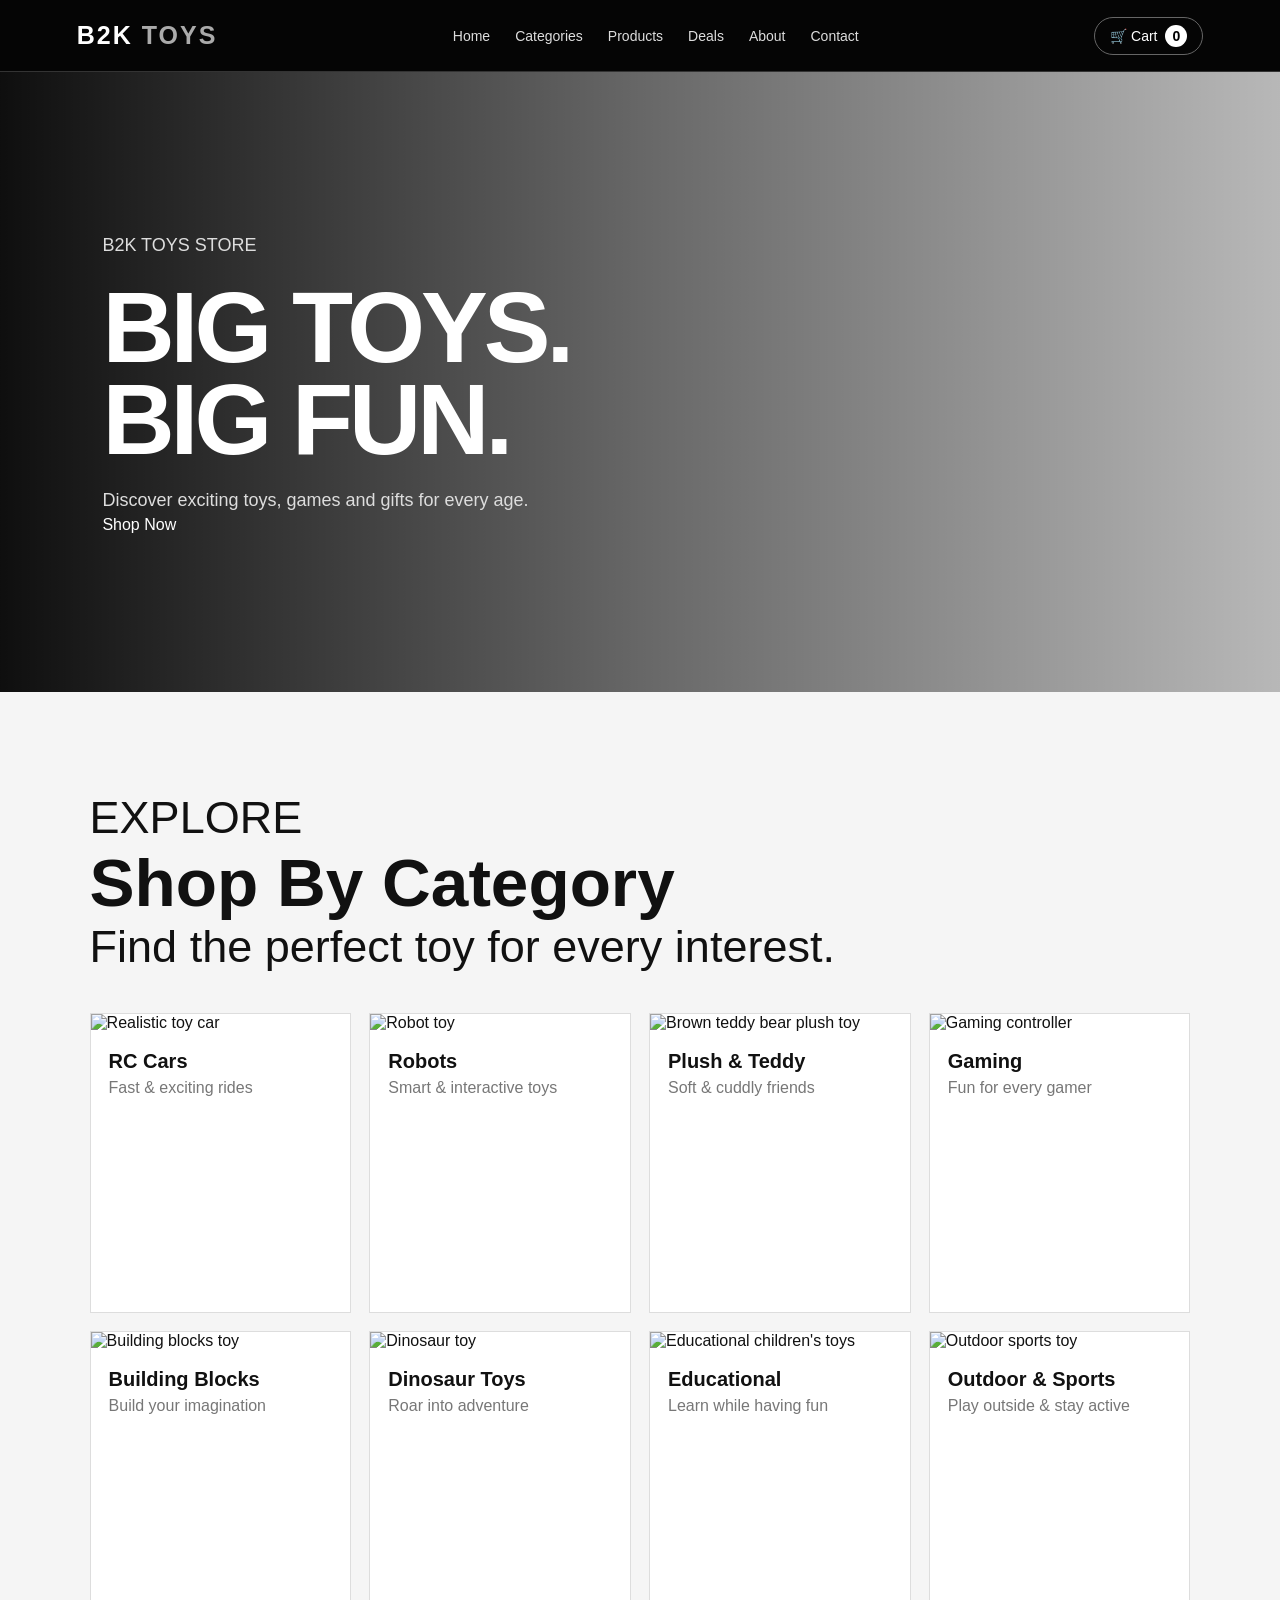
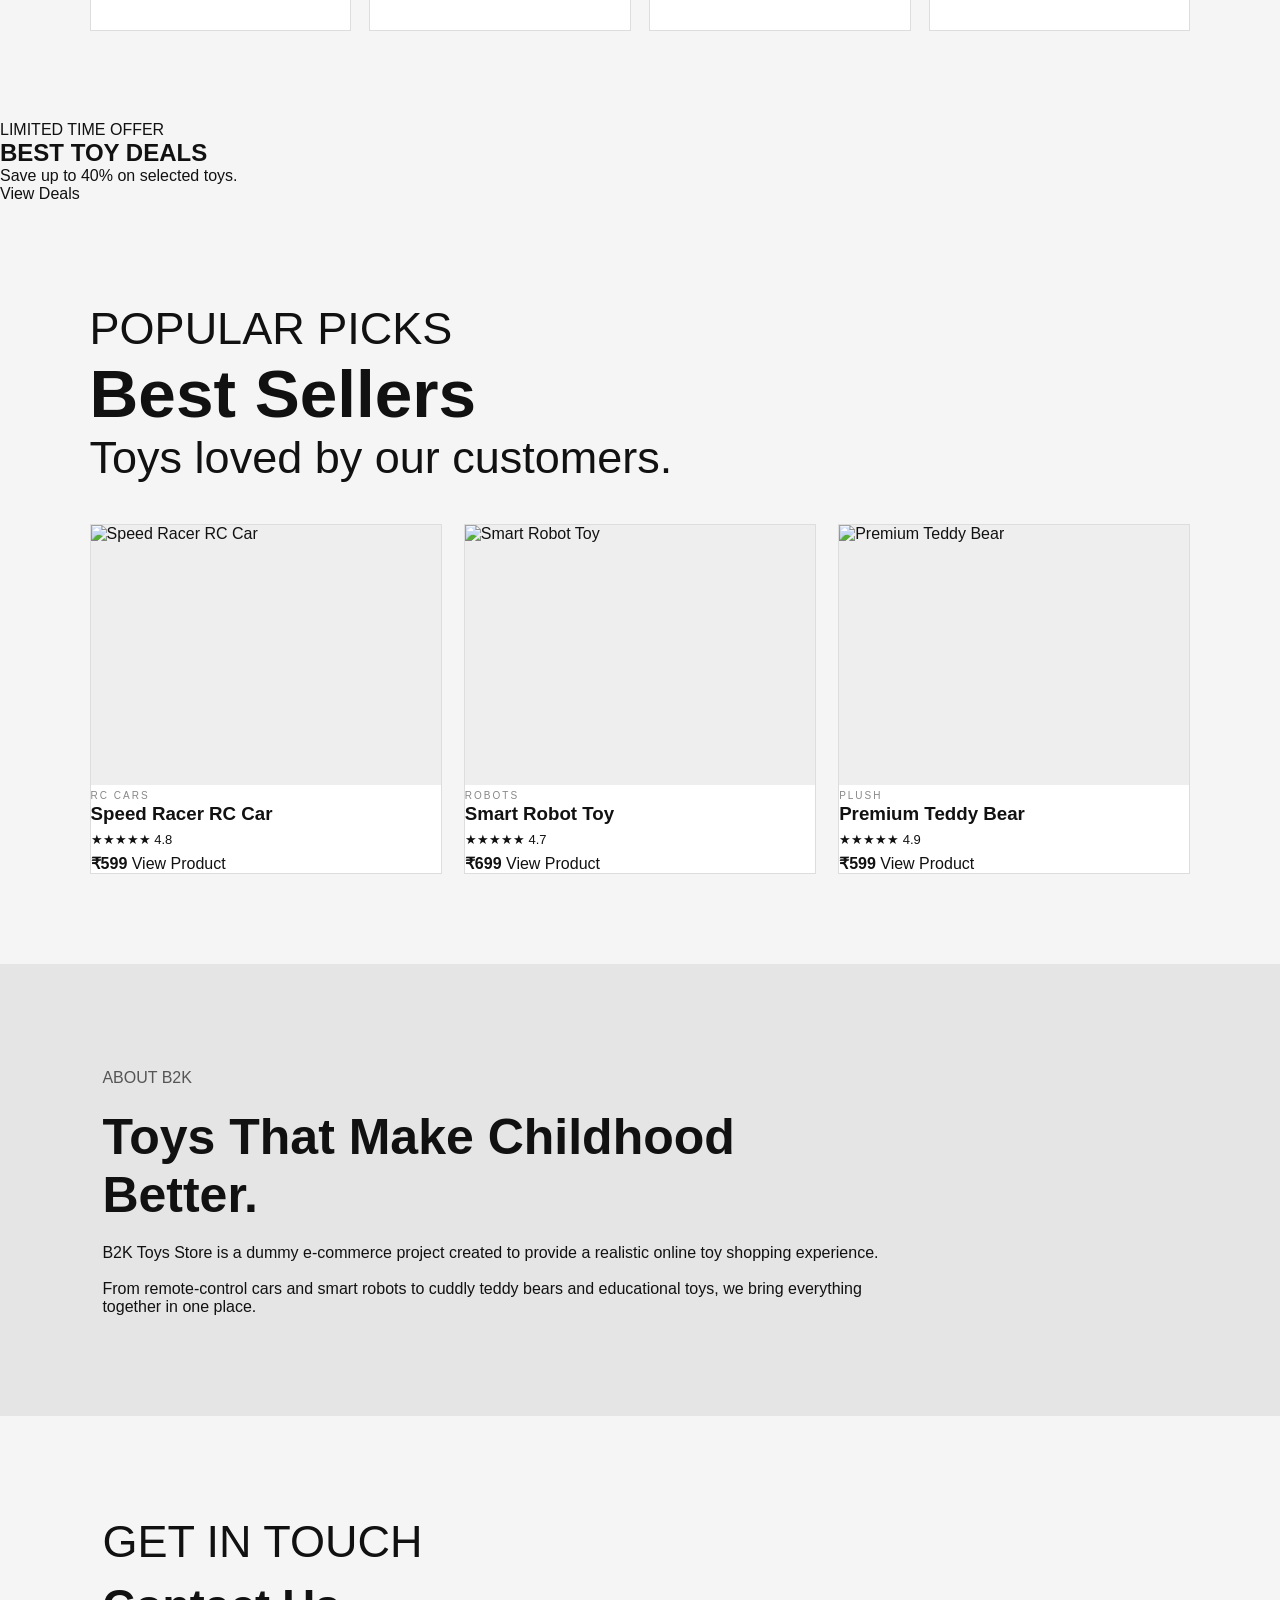
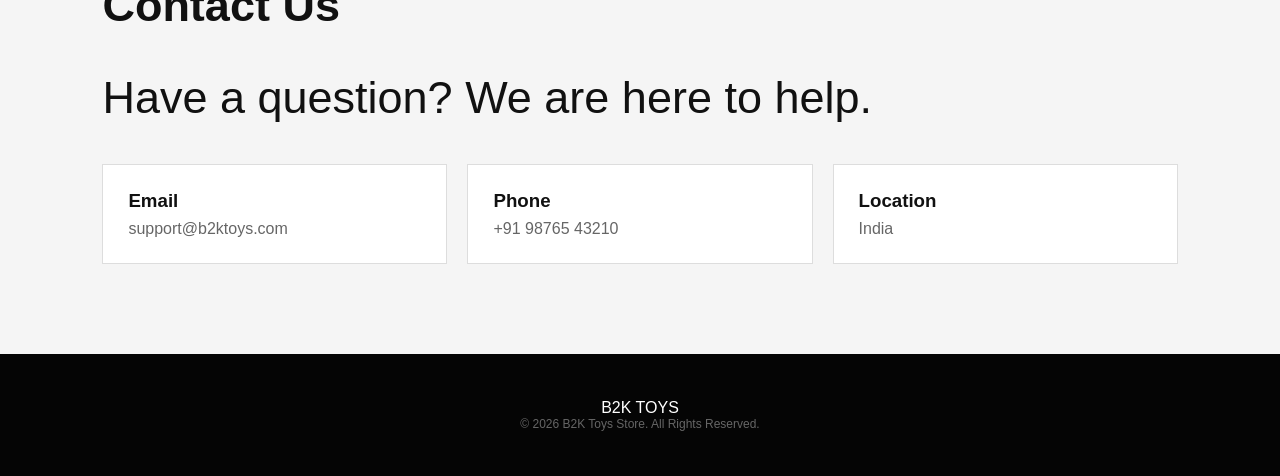
==== commit b766610a: "Refactor index.html for improved structure Reorganize HTML structure for better readability and main" ====
--- a/index.html
+++ b/index.html
@@ -3,231 +3,532 @@
 <head>
     <meta charset="UTF-8">
     <meta name="viewport" content="width=device-width, initial-scale=1.0">
+
     <title>B2K Toys Store</title>
+
     <link rel="stylesheet" href="style.css">
 </head>
 
 <body>
 
-<header class="navbar">
-    <a href="index.html" class="logo">B2K <span>TOYS</span></a>
-
-    <nav>
-        <a href="index.html">Home</a>
-        <a href="#categories">Categories</a>
-        <a href="products.html">Products</a>
-        <a href="#deals">Deals</a>
-        <a href="#about">About</a>
-        <a href="#contact">Contact</a>
-    </nav>
-
-    <a href="products.html#cart" class="cart-link">
-        🛒 Cart <span id="cart-count">0</span>
-    </a>
-</header>
-
-<section class="hero">
-    <div class="hero-content">
-        <p class="small-title">WELCOME TO B2K TOYS</p>
-        <h1>BIG TOYS.<br>BIG FUN.</h1>
-        <p>Discover exciting toys for every age, every interest and every adventure.</p>
-
-        <div class="hero-buttons">
-            <a href="products.html" class="main-button">SHOP NOW</a>
-            <a href="#categories" class="secondary-button">EXPLORE CATEGORIES</a>
-        </div>
-    </div>
-</section>
-
-<section id="categories" class="section">
-    <p class="section-label">EXPLORE</p>
-    <h2 class="section-heading">Shop By Category</h2>
-
-    <div class="category-grid">
-
-        <a href="products.html?category=cars" class="category-card">
-            <img src="https://images.pexels.com/photos/13047786/pexels-photo-13047786.jpeg" alt="Remote Control Cars">
-            <div>
-                <h3>Remote Control Cars</h3>
-                <p>Race. Drift. Explore.</p>
+    <!-- ================= NAVBAR ================= -->
+
+    <header class="navbar">
+
+        <div class="logo">
+            B2K <span>TOYS</span>
+        </div>
+
+        <nav>
+            <a href="index.html" class="active">Home</a>
+            <a href="#categories">Categories</a>
+            <a href="products.html">Products</a>
+            <a href="#deals">Deals</a>
+            <a href="#about">About</a>
+            <a href="#contact">Contact</a>
+        </nav>
+
+        <a href="products.html#cart" class="cart-link">
+            🛒 Cart <span id="cart-count">0</span>
+        </a>
+
+    </header>
+
+
+    <!-- ================= HERO ================= -->
+
+    <section class="hero">
+
+        <div class="hero-content">
+
+            <p class="hero-small">
+                B2K TOYS STORE
+            </p>
+
+            <h1>
+                BIG TOYS.<br>
+                BIG FUN.
+            </h1>
+
+            <p>
+                Discover exciting toys, games and gifts
+                for every age.
+            </p>
+
+            <a href="products.html" class="hero-btn">
+                Shop Now
+            </a>
+
+        </div>
+
+    </section>
+
+
+    <!-- ================= CATEGORIES ================= -->
+
+    <section class="section" id="categories">
+
+        <div class="section-heading">
+
+            <p>EXPLORE</p>
+
+            <h2>
+                Shop By Category
+            </h2>
+
+            <span>
+                Find the perfect toy for every interest.
+            </span>
+
+        </div>
+
+
+        <div class="category-grid">
+
+            <!-- Cars -->
+
+            <a href="products.html?category=cars" class="category-card">
+
+                <div class="category-image">
+                    <img
+                        src="https://images.pexels.com/photos/10387615/pexels-photo-10387615.jpeg?auto=compress&cs=tinysrgb&w=900"
+                        alt="Realistic toy car">
+                </div>
+
+                <div class="category-info">
+                    <h3>RC Cars</h3>
+                    <p>Fast & exciting rides</p>
+                </div>
+
+            </a>
+
+
+            <!-- Robots -->
+
+            <a href="products.html?category=robots" class="category-card">
+
+                <div class="category-image">
+                    <img
+                        src="https://images.pexels.com/photos/8566462/pexels-photo-8566462.jpeg?auto=compress&cs=tinysrgb&w=900"
+                        alt="Robot toy">
+                </div>
+
+                <div class="category-info">
+                    <h3>Robots</h3>
+                    <p>Smart & interactive toys</p>
+                </div>
+
+            </a>
+
+
+            <!-- Teddy -->
+
+            <a href="products.html?category=plush" class="category-card">
+
+                <div class="category-image">
+
+                    <img
+                        src="https://images.pexels.com/photos/5802595/pexels-photo-5802595.jpeg?auto=compress&cs=tinysrgb&w=900"
+                        alt="Brown teddy bear plush toy">
+
+                </div>
+
+                <div class="category-info">
+                    <h3>Plush & Teddy</h3>
+                    <p>Soft & cuddly friends</p>
+                </div>
+
+            </a>
+
+
+            <!-- Gaming -->
+
+            <a href="products.html?category=gaming" class="category-card">
+
+                <div class="category-image">
+
+                    <img
+                        src="https://images.pexels.com/photos/3945653/pexels-photo-3945653.jpeg?auto=compress&cs=tinysrgb&w=900"
+                        alt="Gaming controller">
+
+                </div>
+
+                <div class="category-info">
+                    <h3>Gaming</h3>
+                    <p>Fun for every gamer</p>
+                </div>
+
+            </a>
+
+
+            <!-- Building Blocks -->
+
+            <a href="products.html?category=blocks" class="category-card">
+
+                <div class="category-image">
+
+                    <img
+                        src="https://images.pexels.com/photos/3662667/pexels-photo-3662667.jpeg?auto=compress&cs=tinysrgb&w=900"
+                        alt="Building blocks toy">
+
+                </div>
+
+                <div class="category-info">
+                    <h3>Building Blocks</h3>
+                    <p>Build your imagination</p>
+                </div>
+
+            </a>
+
+
+            <!-- Dinosaur -->
+
+            <a href="products.html?category=dinosaur" class="category-card">
+
+                <div class="category-image">
+
+                    <img
+                        src="https://images.pexels.com/photos/162137/dinosaur-toy-dinosaur-figure-figures-162137.jpeg?auto=compress&cs=tinysrgb&w=900"
+                        alt="Dinosaur toy">
+
+                </div>
+
+                <div class="category-info">
+                    <h3>Dinosaur Toys</h3>
+                    <p>Roar into adventure</p>
+                </div>
+
+            </a>
+
+
+            <!-- Educational -->
+
+            <a href="products.html?category=educational" class="category-card">
+
+                <div class="category-image">
+
+                    <img
+                        src="https://images.pexels.com/photos/1598127/pexels-photo-1598127.jpeg?auto=compress&cs=tinysrgb&w=900"
+                        alt="Educational children's toys">
+
+                </div>
+
+                <div class="category-info">
+                    <h3>Educational</h3>
+                    <p>Learn while having fun</p>
+                </div>
+
+            </a>
+
+
+            <!-- Outdoor -->
+
+            <a href="products.html?category=outdoor" class="category-card">
+
+                <div class="category-image">
+
+                    <img
+                        src="https://images.pexels.com/photos/296302/pexels-photo-296302.jpeg?auto=compress&cs=tinysrgb&w=900"
+                        alt="Outdoor sports toy">
+
+                </div>
+
+                <div class="category-info">
+                    <h3>Outdoor & Sports</h3>
+                    <p>Play outside & stay active</p>
+                </div>
+
+            </a>
+
+        </div>
+
+    </section>
+
+
+    <!-- ================= DEALS ================= -->
+
+    <section class="deal-banner" id="deals">
+
+        <div>
+
+            <p>
+                LIMITED TIME OFFER
+            </p>
+
+            <h2>
+                BEST TOY DEALS
+            </h2>
+
+            <span>
+                Save up to 40% on selected toys.
+            </span>
+
+        </div>
+
+        <a href="products.html" class="deal-btn">
+            View Deals
+        </a>
+
+    </section>
+
+
+    <!-- ================= BEST SELLERS ================= -->
+
+    <section class="section">
+
+        <div class="section-heading">
+
+            <p>POPULAR PICKS</p>
+
+            <h2>
+                Best Sellers
+            </h2>
+
+            <span>
+                Toys loved by our customers.
+            </span>
+
+        </div>
+
+
+        <div class="featured-grid">
+
+
+            <!-- Product 1 -->
+
+            <div class="featured-card">
+
+                <div class="product-image">
+
+                    <img
+                        src="https://images.pexels.com/photos/10387615/pexels-photo-10387615.jpeg?auto=compress&cs=tinysrgb&w=900"
+                        alt="Speed Racer RC Car">
+
+                </div>
+
+                <div class="product-content">
+
+                    <span class="product-category">
+                        RC CARS
+                    </span>
+
+                    <h3>
+                        Speed Racer RC Car
+                    </h3>
+
+                    <div class="rating">
+                        ★★★★★ <span>4.8</span>
+                    </div>
+
+                    <strong>
+                        ₹599
+                    </strong>
+
+                    <a href="products.html">
+                        View Product
+                    </a>
+
+                </div>
+
             </div>
-        </a>
-
-        <a href="products.html?category=robots" class="category-card">
-            <img src="https://images.pexels.com/photos/8566462/pexels-photo-8566462.jpeg" alt="Robot Toys">
-            <div>
-                <h3>Robots</h3>
-                <p>Smart toys for smart minds.</p>
+
+
+            <!-- Product 2 -->
+
+            <div class="featured-card">
+
+                <div class="product-image">
+
+                    <img
+                        src="https://images.pexels.com/photos/8566462/pexels-photo-8566462.jpeg?auto=compress&cs=tinysrgb&w=900"
+                        alt="Smart Robot Toy">
+
+                </div>
+
+                <div class="product-content">
+
+                    <span class="product-category">
+                        ROBOTS
+                    </span>
+
+                    <h3>
+                        Smart Robot Toy
+                    </h3>
+
+                    <div class="rating">
+                        ★★★★★ <span>4.7</span>
+                    </div>
+
+                    <strong>
+                        ₹699
+                    </strong>
+
+                    <a href="products.html">
+                        View Product
+                    </a>
+
+                </div>
+
             </div>
-        </a>
-
-        <a href="products.html?category=plush" class="category-card">
-            <img src="https://images.pexels.com/photos/5802595/pexels-photo-5802595.jpeg" alt="Teddy Bears">
-            <div>
-                <h3>Plush & Teddy</h3>
-                <p>Soft friends for everyone.</p>
+
+
+            <!-- Product 3 -->
+
+            <div class="featured-card">
+
+                <div class="product-image">
+
+                    <img
+                        src="https://images.pexels.com/photos/5786759/pexels-photo-5786759.jpeg?auto=compress&cs=tinysrgb&w=900"
+                        alt="Premium Teddy Bear">
+
+                </div>
+
+                <div class="product-content">
+
+                    <span class="product-category">
+                        PLUSH
+                    </span>
+
+                    <h3>
+                        Premium Teddy Bear
+                    </h3>
+
+                    <div class="rating">
+                        ★★★★★ <span>4.9</span>
+                    </div>
+
+                    <strong>
+                        ₹599
+                    </strong>
+
+                    <a href="products.html">
+                        View Product
+                    </a>
+
+                </div>
+
             </div>
-        </a>
-
-        <a href="products.html?category=gaming" class="category-card">
-            <div class="category-placeholder">🎮</div>
-            <div>
-                <h3>Gaming</h3>
-                <p>Level up the fun.</p>
+
+        </div>
+
+    </section>
+
+
+    <!-- ================= ABOUT ================= -->
+
+    <section class="about-section" id="about">
+
+        <div class="about-content">
+
+            <p>
+                ABOUT B2K
+            </p>
+
+            <h2>
+                Toys That Make
+                Childhood Better.
+            </h2>
+
+            <span>
+                B2K Toys Store is a dummy e-commerce project
+                created to provide a realistic online toy
+                shopping experience.
+            </span>
+
+            <br><br>
+
+            <span>
+                From remote-control cars and smart robots
+                to cuddly teddy bears and educational toys,
+                we bring everything together in one place.
+            </span>
+
+        </div>
+
+    </section>
+
+
+    <!-- ================= CONTACT ================= -->
+
+    <section class="section contact-section" id="contact">
+
+        <div class="section-heading">
+
+            <p>GET IN TOUCH</p>
+
+            <h2>
+                Contact Us
+            </h2>
+
+            <span>
+                Have a question? We are here to help.
+            </span>
+
+        </div>
+
+
+        <div class="contact-grid">
+
+            <div class="contact-box">
+
+                <h3>
+                    Email
+                </h3>
+
+                <p>
+                    support@b2ktoys.com
+                </p>
+
             </div>
-        </a>
-
-        <a href="products.html?category=blocks" class="category-card">
-            <div class="category-placeholder">🧱</div>
-            <div>
-                <h3>Building Blocks</h3>
-                <p>Build something amazing.</p>
+
+
+            <div class="contact-box">
+
+                <h3>
+                    Phone
+                </h3>
+
+                <p>
+                    +91 98765 43210
+                </p>
+
             </div>
-        </a>
-
-        <a href="products.html?category=dinosaur" class="category-card">
-            <div class="category-placeholder">🦖</div>
-            <div>
-                <h3>Dinosaur Toys</h3>
-                <p>Enter the prehistoric world.</p>
+
+
+            <div class="contact-box">
+
+                <h3>
+                    Location
+                </h3>
+
+                <p>
+                    India
+                </p>
+
             </div>
-        </a>
-
-        <a href="products.html?category=educational" class="category-card">
-            <div class="category-placeholder">🧠</div>
-            <div>
-                <h3>Educational Toys</h3>
-                <p>Learn while having fun.</p>
-            </div>
-        </a>
-
-        <a href="products.html?category=outdoor" class="category-card">
-            <div class="category-placeholder">⚽</div>
-            <div>
-                <h3>Outdoor & Sports</h3>
-                <p>Play outside. Stay active.</p>
-            </div>
-        </a>
-
-    </div>
-</section>
-
-<section id="deals" class="deal-section">
-    <div>
-        <p class="section-label">LIMITED TIME</p>
-        <h2>BEST TOY DEALS</h2>
-        <p>Grab your favourite toys at special prices.</p>
-        <a href="products.html" class="main-button">VIEW DEALS</a>
-    </div>
-
-    <div class="deal-box">
-        <strong>UP TO</strong>
-        <span>40%</span>
-        <strong>OFF</strong>
-    </div>
-</section>
-
-<section class="section">
-    <p class="section-label">TRENDING NOW</p>
-    <h2 class="section-heading">Best Sellers</h2>
-
-    <div class="featured-grid">
-
-        <div class="featured-card">
-            <img src="https://images.pexels.com/photos/13047786/pexels-photo-13047786.jpeg" alt="RC Car">
-            <div class="featured-info">
-                <span class="badge">BEST SELLER</span>
-                <h3>Speed Racer RC Car</h3>
-                <p class="rating">★★★★★ 4.7</p>
-                <p class="price"><del>₹999</del> ₹599</p>
-                <button onclick="addToCart('Speed Racer RC Car',599)">
-                    Add to Cart
-                </button>
-            </div>
-        </div>
-
-        <div class="featured-card">
-            <img src="https://images.pexels.com/photos/8566462/pexels-photo-8566462.jpeg" alt="Robot">
-            <div class="featured-info">
-                <span class="badge">POPULAR</span>
-                <h3>Smart Robot Toy</h3>
-                <p class="rating">★★★★★ 4.6</p>
-                <p class="price"><del>₹1,099</del> ₹699</p>
-                <button onclick="addToCart('Smart Robot Toy',699)">
-                    Add to Cart
-                </button>
-            </div>
-        </div>
-
-        <div class="featured-card">
-            <img src="https://images.pexels.com/photos/5802595/pexels-photo-5802595.jpeg" alt="Teddy Bear">
-            <div class="featured-info">
-                <span class="badge">TOP RATED</span>
-                <h3>Classic Teddy Bear</h3>
-                <p class="rating">★★★★★ 4.8</p>
-                <p class="price"><del>₹699</del> ₹399</p>
-                <button onclick="addToCart('Classic Teddy Bear',399)">
-                    Add to Cart
-                </button>
-            </div>
-        </div>
-
-    </div>
-</section>
-
-<section id="about" class="about-section">
-    <div>
-        <p class="section-label">ABOUT B2K</p>
-        <h2>Toys That Make Childhood Better.</h2>
+
+        </div>
+
+    </section>
+
+
+    <!-- ================= FOOTER ================= -->
+
+    <footer>
+
+        <div class="footer-logo">
+            B2K <span>TOYS</span>
+        </div>
+
         <p>
-            B2K Toys Store is a demo e-commerce website created to provide
-            a simple and enjoyable way to explore toys, games and gifts.
+            © 2026 B2K Toys Store. All Rights Reserved.
         </p>
-        <p>
-            From racing cars and robots to plush toys and educational games,
-            there is something for every little explorer.
-        </p>
-    </div>
-</section>
-
-<section id="contact" class="contact-section">
-    <p class="section-label">GET IN TOUCH</p>
-    <h2>Contact B2K Toys</h2>
-
-    <div class="contact-grid">
-        <div>
-            <h3>Email</h3>
-            <p>support@b2ktoys.com</p>
-        </div>
-
-        <div>
-            <h3>Phone</h3>
-            <p>+91 98765 43210</p>
-        </div>
-
-        <div>
-            <h3>Location</h3>
-            <p>India</p>
-        </div>
-    </div>
-</section>
-
-<footer>
-    <div class="footer-brand">B2K TOYS</div>
-
-    <div class="footer-links">
-        <a href="index.html">Home</a>
-        <a href="products.html">Products</a>
-        <a href="#categories">Categories</a>
-        <a href="#about">About</a>
-        <a href="#contact">Contact</a>
-    </div>
-
-    <p>© 2026 B2K Toys Store. All Rights Reserved.</p>
-</footer>
-
-<div id="toast"></div>
-
-<script src="script.js"></script>
+
+    </footer>
+
+
+    <script src="script.js"></script>
+
 </body>
 </html>
--- a/style.css
+++ b/style.css
@@ -12,7 +12,6 @@
     font-family: Arial, Helvetica, sans-serif;
     background: #f5f5f5;
     color: #111;
-    line-height: 1.6;
 }
 
 a {
@@ -20,20 +19,17 @@
     color: inherit;
 }
 
-img {
-    width: 100%;
-    display: block;
-    object-fit: cover;
-}
-
-
-/* =========================
-   NAVBAR
-========================= */
+button,
+input,
+select {
+    font-family: inherit;
+}
+
+
+/* NAVBAR */
 
 .navbar {
-    width: 100%;
-    min-height: 75px;
+    min-height: 72px;
     background: #050505;
     color: white;
     display: flex;
@@ -43,68 +39,59 @@
     position: sticky;
     top: 0;
     z-index: 1000;
-    border-bottom: 1px solid #292929;
-}
-
-.logo a {
+    border-bottom: 1px solid #333;
+}
+
+.logo {
     font-size: 25px;
     font-weight: 900;
     letter-spacing: 2px;
 }
 
 .logo span {
-    font-weight: 400;
     color: #aaa;
 }
 
-.nav-links {
-    display: flex;
-    align-items: center;
-    gap: 24px;
-}
-
-.nav-links a {
+.navbar nav {
+    display: flex;
+    gap: 25px;
+}
+
+.navbar nav a {
     color: #ddd;
     font-size: 14px;
     transition: 0.3s;
 }
 
-.nav-links a:hover,
-.nav-links a.active {
+.navbar nav a:hover {
     color: white;
 }
 
 .cart-link {
-    border: 1px solid #555;
-    padding: 9px 14px;
-    border-radius: 4px;
+    border: 1px solid #666;
+    padding: 10px 15px;
+    border-radius: 30px;
+    font-size: 14px;
 }
 
 #cart-count {
     background: white;
     color: black;
-    padding: 2px 7px;
-    border-radius: 20px;
+    border-radius: 50%;
+    padding: 3px 7px;
     margin-left: 4px;
     font-weight: bold;
 }
 
 
-/* =========================
-   HERO
-========================= */
+/* HERO */
 
 .hero {
-    min-height: 650px;
+    min-height: 620px;
     background:
-        linear-gradient(
-            rgba(0,0,0,0.76),
-            rgba(0,0,0,0.76)
-        ),
-        url("https://images.pexels.com/photos/3662667/pexels-photo-3662667.jpeg?auto=compress&cs=tinysrgb&w=1600");
-
-    background-size: cover;
-    background-position: center;
+        linear-gradient(90deg, rgba(0,0,0,.94), rgba(0,0,0,.58), rgba(0,0,0,.25)),
+        url("https://images.pexels.com/photos/13047786/pexels-photo-13047786.jpeg")
+        center/cover;
     color: white;
     display: flex;
     align-items: center;
@@ -112,83 +99,73 @@
 }
 
 .hero-content {
-    max-width: 700px;
-}
-
-.small-heading,
-.section-heading p,
-.page-banner p {
-    font-size: 13px;
+    max-width: 650px;
+}
+
+.small-title,
+.section-label {
+    font-size: 12px;
+    font-weight: bold;
     letter-spacing: 3px;
-    font-weight: bold;
     color: #777;
-    margin-bottom: 10px;
-}
-
-.hero .small-heading {
-    color: #aaa;
+}
+
+.hero .small-title {
+    color: #ccc;
 }
 
 .hero h1 {
-    font-size: clamp(55px, 8vw, 105px);
-    line-height: 0.9;
+    font-size: clamp(50px, 8vw, 100px);
+    line-height: .92;
+    margin: 20px 0;
     letter-spacing: -4px;
-    margin-bottom: 30px;
-}
-
-.hero-content > p:not(.small-heading) {
-    max-width: 500px;
-    color: #ccc;
-    font-size: 17px;
-    margin-bottom: 35px;
-}
-
-.main-button {
+}
+
+.hero p {
+    color: #ddd;
+    font-size: 18px;
+    line-height: 1.7;
+    max-width: 540px;
+}
+
+.hero-buttons {
+    display: flex;
+    gap: 12px;
+    margin-top: 30px;
+}
+
+.main-button,
+.secondary-button {
     display: inline-block;
-    background: white;
-    color: black;
-    padding: 14px 24px;
+    padding: 14px 23px;
     font-weight: bold;
     font-size: 13px;
-    letter-spacing: 1px;
-    transition: 0.3s;
-}
-
-.main-button:hover {
-    background: #ccc;
-}
-
-
-/* =========================
-   SECTIONS
-========================= */
+}
+
+.main-button {
+    background: white;
+    color: black;
+}
+
+.secondary-button {
+    border: 1px solid white;
+    color: white;
+}
+
+
+/* COMMON */
 
 .section {
     padding: 90px 7%;
 }
 
-.dark-section {
-    background: #080808;
-    color: white;
-}
-
 .section-heading {
-    margin-bottom: 45px;
-}
-
-.section-heading h2 {
-    font-size: clamp(32px, 5vw, 55px);
-    line-height: 1;
-}
-
-.light-heading p {
-    color: #888;
-}
-
-
-/* =========================
-   CATEGORY
-========================= */
+    font-size: 45px;
+    margin: 10px 0 40px;
+}
+
+
+/* CATEGORIES */
 
 .category-grid {
     display: grid;
@@ -198,65 +175,247 @@
 
 .category-card {
     background: white;
+    min-height: 300px;
+    position: relative;
+    overflow: hidden;
     border: 1px solid #ddd;
-    overflow: hidden;
-    transition: 0.3s;
+    transition: .3s;
 }
 
 .category-card:hover {
     transform: translateY(-6px);
-    border-color: #111;
-}
-
-.category-image {
-    height: 220px;
+}
+
+.category-card img {
+    width: 100%;
+    height: 210px;
+    object-fit: cover;
+}
+
+.category-card > div:last-child {
+    padding: 18px;
+}
+
+.category-card h3 {
+    font-size: 20px;
+}
+
+.category-card p {
+    color: #777;
+    margin-top: 6px;
+}
+
+.category-placeholder {
+    height: 210px;
+    display: flex;
+    justify-content: center;
+    align-items: center;
+    background: #dedede;
+    font-size: 70px;
+}
+
+
+/* DEAL */
+
+.deal-section {
+    background: #080808;
+    color: white;
+    padding: 80px 8%;
+    display: flex;
+    justify-content: space-between;
+    align-items: center;
+}
+
+.deal-section h2 {
+    font-size: 55px;
+    margin: 15px 0;
+}
+
+.deal-section p {
+    color: #bbb;
+    margin-bottom: 25px;
+}
+
+.deal-box {
+    width: 230px;
+    height: 230px;
+    border: 1px solid #555;
+    border-radius: 50%;
+    display: flex;
+    flex-direction: column;
+    align-items: center;
+    justify-content: center;
+}
+
+.deal-box span {
+    font-size: 55px;
+    font-weight: bold;
+}
+
+
+/* PRODUCTS */
+
+.products-header {
+    background: #111;
+    color: white;
+    padding: 90px 7%;
+}
+
+.products-header h1 {
+    font-size: 55px;
+    margin: 12px 0;
+}
+
+.products-header p:last-child {
+    color: #bbb;
+}
+
+.products-section {
+    padding: 60px 7%;
+}
+
+.product-controls {
+    margin-bottom: 35px;
+}
+
+#search {
+    width: 100%;
+    padding: 16px;
+    border: 1px solid #ccc;
+    background: white;
+    font-size: 16px;
+    outline: none;
+}
+
+.filter-buttons {
+    display: flex;
+    flex-wrap: wrap;
+    gap: 8px;
+    margin: 15px 0;
+}
+
+.filter-btn {
+    border: 1px solid #bbb;
+    background: white;
+    padding: 10px 16px;
+    cursor: pointer;
+}
+
+.filter-btn.active,
+.filter-btn:hover {
+    background: black;
+    color: white;
+}
+
+#sort-products {
+    padding: 12px 16px;
+    border: 1px solid #bbb;
+    background: white;
+}
+
+.products-grid {
+    display: grid;
+    grid-template-columns: repeat(4, 1fr);
+    gap: 20px;
+}
+
+.product-card {
+    background: white;
+    border: 1px solid #ddd;
+    transition: .3s;
+}
+
+.product-card:hover {
+    transform: translateY(-5px);
+    box-shadow: 0 10px 30px rgba(0,0,0,.1);
+}
+
+.product-image {
+    height: 260px;
+    position: relative;
     overflow: hidden;
-    background: #ddd;
-}
-
-.category-image img {
+    background: #eee;
+}
+
+.product-image img {
+    width: 100%;
     height: 100%;
-    transition: 0.5s;
-}
-
-.category-card:hover .category-image img {
-    transform: scale(1.06);
-}
-
-.category-content {
-    padding: 20px;
-}
-
-.category-content h3 {
-    font-size: 19px;
-    margin-bottom: 8px;
-}
-
-.category-content span {
-    color: #666;
+    object-fit: cover;
+}
+
+.product-badge,
+.badge {
+    position: absolute;
+    top: 12px;
+    left: 12px;
+    background: black;
+    color: white;
+    padding: 6px 9px;
+    font-size: 10px;
+    font-weight: bold;
+    z-index: 2;
+}
+
+.product-info {
+    padding: 18px;
+}
+
+.product-category {
+    font-size: 10px;
+    letter-spacing: 2px;
+    color: #888;
+}
+
+.product-info h3 {
+    margin: 8px 0;
+    font-size: 18px;
+}
+
+.rating {
     font-size: 13px;
-}
-
-.gaming-category,
-.category-placeholder {
-    background: #111;
-    color: white;
+    margin: 7px 0;
+}
+
+.price {
+    font-size: 20px;
+    font-weight: bold;
+}
+
+.price del {
+    font-size: 13px;
+    color: #999;
+    margin-right: 5px;
+}
+
+.product-actions {
+    display: flex;
+    align-items: center;
+    gap: 12px;
+    margin-top: 15px;
+}
+
+.product-actions button {
+    background: black;
+    color: white;
+    border: 0;
+    padding: 11px 14px;
+    cursor: pointer;
+}
+
+.product-actions a {
+    font-size: 12px;
+    text-decoration: underline;
+}
+
+.gaming-placeholder {
     display: flex;
     align-items: center;
     justify-content: center;
-}
-
-.gaming-category span,
-.category-placeholder span {
-    font-size: 30px;
-    font-weight: 900;
-    letter-spacing: 3px;
-}
-
-
-/* =========================
-   FEATURED
-========================= */
+    font-size: 80px;
+}
+
+
+/* FEATURED */
 
 .featured-grid {
     display: grid;
@@ -265,798 +424,314 @@
 }
 
 .featured-card {
-    background: #151515;
-    border: 1px solid #292929;
-}
-
-.featured-image {
-    height: 330px;
-    background: #ddd;
-}
-
-.featured-image img {
-    height: 100%;
+    background: white;
+    border: 1px solid #ddd;
+}
+
+.featured-card > img {
+    width: 100%;
+    height: 320px;
+    object-fit: cover;
 }
 
 .featured-info {
+    padding: 22px;
+    position: relative;
+}
+
+.featured-info .badge {
+    position: static;
+    display: inline-block;
+}
+
+.featured-info h3 {
+    margin: 12px 0;
+    font-size: 22px;
+}
+
+.featured-info button {
+    width: 100%;
+    margin-top: 15px;
+    padding: 13px;
+    background: black;
+    color: white;
+    border: none;
+    cursor: pointer;
+}
+
+
+/* ABOUT */
+
+.about-section {
+    background: #e5e5e5;
+    padding: 100px 8%;
+}
+
+.about-section > div {
+    max-width: 800px;
+}
+
+.about-section h2 {
+    font-size: 50px;
+    margin: 15px 0 20px;
+}
+
+.about-section p:not(.section-label) {
+    line-height: 1.8;
+    color: #555;
+    margin-bottom: 10px;
+}
+
+
+/* CONTACT */
+
+.contact-section {
+    padding: 90px 8%;
+}
+
+.contact-section h2 {
+    font-size: 45px;
+    margin: 12px 0 40px;
+}
+
+.contact-grid {
+    display: grid;
+    grid-template-columns: repeat(3, 1fr);
+    gap: 20px;
+}
+
+.contact-grid > div {
+    background: white;
     padding: 25px;
-}
-
-.featured-info p {
-    color: #888;
-    font-size: 11px;
-    letter-spacing: 2px;
-}
-
-.featured-info h3 {
-    font-size: 21px;
-    margin: 7px 0 10px;
-}
-
-.featured-info strong {
-    display: block;
-    font-size: 22px;
-    margin-bottom: 20px;
-}
-
-.outline-button {
-    display: inline-block;
-    border: 1px solid #555;
-    color: white;
-    padding: 9px 15px;
-    font-size: 12px;
-    font-weight: bold;
-}
-
-.outline-button:hover {
-    background: white;
-    color: black;
-}
-
-.center-button {
-    text-align: center;
-    margin-top: 45px;
-}
-
-
-/* =========================
-   FEATURES
-========================= */
-
-.features-grid {
-    display: grid;
-    grid-template-columns: repeat(4, 1fr);
-    gap: 20px;
-}
-
-.feature-box {
-    background: white;
     border: 1px solid #ddd;
+}
+
+.contact-grid p {
+    color: #666;
+    margin-top: 8px;
+}
+
+
+/* CART */
+
+.cart-section {
+    padding: 80px 7%;
+    background: #e9e9e9;
+}
+
+.cart-section h2 {
+    font-size: 45px;
+    margin: 10px 0 30px;
+}
+
+.cart-item {
+    background: white;
+    padding: 20px;
+    margin-bottom: 12px;
+    display: flex;
+    justify-content: space-between;
+    align-items: center;
+    border: 1px solid #ddd;
+}
+
+.quantity-buttons {
+    display: flex;
+    align-items: center;
+    gap: 8px;
+}
+
+.quantity-buttons button {
+    border: 1px solid #aaa;
+    background: white;
+    padding: 8px 12px;
+    cursor: pointer;
+}
+
+.quantity-buttons .remove-button {
+    background: black;
+    color: white;
+}
+
+.cart-summary {
+    background: white;
+    padding: 25px;
+    margin-top: 25px;
+    text-align: right;
+}
+
+.checkout-button {
+    margin-top: 15px;
+    background: black;
+    color: white;
+    padding: 14px 22px;
+    border: 0;
+    cursor: pointer;
+}
+
+.empty-cart {
+    background: white;
     padding: 30px;
-}
-
-.feature-number {
-    font-size: 12px;
     color: #777;
-    margin-bottom: 30px;
-}
-
-.feature-box h3 {
-    margin-bottom: 12px;
-    font-size: 21px;
-}
-
-.feature-box p {
-    color: #666;
-    font-size: 14px;
-}
-
-
-/* =========================
-   PAGE BANNER
-========================= */
-
-.page-banner {
-    background: #080808;
-    color: white;
-    padding: 100px 7%;
-}
-
-.page-banner p {
-    color: #777;
-}
-
-.page-banner h1 {
-    font-size: clamp(45px, 7vw, 80px);
-    line-height: 1;
-    margin-bottom: 20px;
-}
-
-.page-banner span {
-    color: #aaa;
-}
-
-
-/* =========================
-   PRODUCTS
-========================= */
-
-.products-section {
-    padding: 60px 7% 100px;
-}
-
-.product-controls {
-    display: flex;
-    gap: 15px;
-    margin-bottom: 20px;
-}
-
-#search,
-#age-filter {
-    height: 50px;
-    border: 1px solid #ccc;
-    background: white;
-    padding: 0 15px;
-    font-size: 14px;
-}
-
-#search {
-    flex: 1;
-}
-
-#age-filter {
-    min-width: 170px;
-}
-
-.filter-buttons {
-    display: flex;
-    flex-wrap: wrap;
-    gap: 9px;
-    margin-bottom: 40px;
-}
-
-.filter-btn {
-    border: 1px solid #ccc;
-    background: white;
-    padding: 10px 17px;
-    cursor: pointer;
-    font-weight: bold;
-    font-size: 12px;
-}
-
-.filter-btn:hover,
-.filter-btn.active {
-    background: #111;
-    color: white;
-    border-color: #111;
-}
-
-.products-grid {
-    display: grid;
-    grid-template-columns: repeat(4, 1fr);
-    gap: 20px;
-}
-
-.product-card {
-    background: white;
-    border: 1px solid #ddd;
-    overflow: hidden;
-    transition: 0.3s;
-}
-
-.product-card:hover {
-    transform: translateY(-5px);
-    border-color: #111;
-}
-
-.product-image {
-    height: 270px;
-    background: #eee;
-    overflow: hidden;
-}
-
-.product-image img {
-    height: 100%;
-    transition: 0.5s;
-}
-
-.product-card:hover .product-image img {
-    transform: scale(1.05);
-}
-
-.product-info {
-    padding: 18px;
-}
-
-.product-category {
-    color: #888;
-    font-size: 10px;
-    letter-spacing: 2px;
-    font-weight: bold;
-}
-
-.product-info h3 {
-    font-size: 17px;
-    margin: 6px 0;
-}
-
-.product-description {
-    color: #777;
-    font-size: 13px;
-    min-height: 42px;
-}
-
-.product-bottom {
-    display: flex;
-    align-items: center;
-    justify-content: space-between;
-    gap: 10px;
-    margin-top: 18px;
-}
-
-.product-price {
-    font-size: 18px;
-    font-weight: bold;
-}
-
-.product-actions {
-    display: flex;
-    gap: 6px;
-}
-
-.small-button {
-    background: #111;
-    color: white;
-    border: none;
-    padding: 9px 12px;
-    font-size: 11px;
-    cursor: pointer;
-    font-weight: bold;
-}
-
-.small-button:hover {
-    background: #333;
-}
-
-.view-button {
-    background: white;
-    color: #111;
-    border: 1px solid #111;
-}
-
-.view-button:hover {
-    background: #111;
-    color: white;
-}
-
-.no-products {
-    display: none;
-    text-align: center;
-    padding: 70px 20px;
-}
-
-.no-products p {
-    color: #777;
-}
-
-
-/* =========================
-   TOAST
-========================= */
-
-.toast {
+}
+
+
+/* TOAST */
+
+#toast {
     position: fixed;
     right: 25px;
     bottom: 25px;
     background: #111;
     color: white;
-    padding: 15px 20px;
-    border: 1px solid #444;
+    padding: 14px 20px;
+    border-radius: 4px;
+    opacity: 0;
+    transform: translateY(20px);
+    pointer-events: none;
+    transition: .3s;
     z-index: 2000;
-    animation: toastIn 0.3s ease;
-}
-
-@keyframes toastIn {
-    from {
-        transform: translateY(20px);
-        opacity: 0;
-    }
-
-    to {
-        transform: translateY(0);
-        opacity: 1;
-    }
-}
-
-
-/* =========================
-   PRODUCT DETAILS
-========================= */
-
-.product-detail {
-    padding: 80px 7%;
-}
-
-.product-detail-grid {
-    display: grid;
-    grid-template-columns: 1fr 1fr;
-    gap: 70px;
-    align-items: start;
-}
-
-.detail-image {
-    height: 600px;
-    background: white;
-    border: 1px solid #ddd;
-}
-
-.detail-image img {
-    height: 100%;
-}
-
-.detail-category {
-    color: #777;
-    letter-spacing: 2px;
+}
+
+#toast.show {
+    opacity: 1;
+    transform: translateY(0);
+}
+
+
+/* FOOTER */
+
+footer {
+    background: #050505;
+    color: white;
+    text-align: center;
+    padding: 45px 20px;
+}
+
+.footer-brand {
+    font-size: 25px;
+    font-weight: bold;
+    letter-spacing: 3px;
+    margin-bottom: 20px;
+}
+
+.footer-links {
+    display: flex;
+    justify-content: center;
+    flex-wrap: wrap;
+    gap: 20px;
+    margin-bottom: 20px;
+}
+
+.footer-links a {
+    color: #aaa;
+    font-size: 13px;
+}
+
+footer p {
+    color: #666;
     font-size: 12px;
-    font-weight: bold;
-}
-
-.detail-content h1 {
-    font-size: clamp(40px, 5vw, 65px);
-    line-height: 1;
-    margin: 10px 0 20px;
-}
-
-.detail-price {
-    font-size: 30px;
-    font-weight: bold;
-    margin-bottom: 20px;
-}
-
-.detail-description {
-    color: #666;
-    max-width: 600px;
-    margin-bottom: 30px;
-}
-
-.detail-info-box {
-    border-top: 1px solid #ddd;
-    border-bottom: 1px solid #ddd;
-    padding: 20px 0;
-    margin-bottom: 25px;
-}
-
-.detail-info-box p {
-    margin: 5px 0;
-}
-
-.detail-actions {
-    display: flex;
-    align-items: center;
-    gap: 12px;
-}
-
-.quantity-control {
-    display: flex;
-    border: 1px solid #ccc;
-}
-
-.quantity-control button {
-    border: none;
-    background: white;
-    width: 38px;
-    height: 45px;
-    cursor: pointer;
-    font-size: 18px;
-}
-
-.quantity-control span {
-    width: 40px;
-    display: flex;
-    justify-content: center;
-    align-items: center;
-}
-
-
-/* =========================
-   CART
-========================= */
-
-.cart-section {
-    padding: 70px 7% 100px;
-}
-
-.cart-layout {
-    display: grid;
-    grid-template-columns: 1fr 350px;
-    gap: 30px;
-}
-
-.cart-list {
-    background: white;
-    border: 1px solid #ddd;
-}
-
-.cart-item {
-    display: flex;
-    align-items: center;
-    justify-content: space-between;
-    gap: 20px;
-    padding: 22px;
-    border-bottom: 1px solid #ddd;
-}
-
-.cart-item:last-child {
-    border-bottom: none;
-}
-
-.cart-product-info h3 {
-    font-size: 18px;
-}
-
-.cart-product-info p {
-    color: #777;
-    font-size: 13px;
-}
-
-.cart-quantity {
-    display: flex;
-    align-items: center;
-    gap: 8px;
-}
-
-.cart-quantity button {
-    border: 1px solid #ccc;
-    background: white;
-    width: 32px;
-    height: 32px;
-    cursor: pointer;
-}
-
-.remove-button {
-    border: none;
-    background: #111;
-    color: white;
-    padding: 8px 12px;
-    cursor: pointer;
-    font-size: 11px;
-}
-
-.cart-summary {
-    background: #111;
-    color: white;
-    padding: 30px;
-    height: fit-content;
-}
-
-.cart-summary h2 {
-    margin-bottom: 25px;
-}
-
-.summary-row {
-    display: flex;
-    justify-content: space-between;
-    padding: 10px 0;
-    border-bottom: 1px solid #333;
-}
-
-.checkout-button {
-    width: 100%;
-    border: none;
-    background: white;
-    color: black;
-    padding: 14px;
-    font-weight: bold;
-    cursor: pointer;
-    margin-top: 20px;
-}
-
-.checkout-button:hover {
-    background: #ccc;
-}
-
-.empty-cart {
-    padding: 60px;
-    text-align: center;
-    color: #777;
-}
-
-
-/* =========================
-   FORMS
-========================= */
-
-.form-section {
-    padding: 70px 7% 100px;
-}
-
-.form-container {
-    max-width: 800px;
-    margin: auto;
-    background: white;
-    border: 1px solid #ddd;
-    padding: 40px;
-}
-
-.form-group {
-    margin-bottom: 20px;
-}
-
-.form-group label {
-    display: block;
-    font-size: 13px;
-    font-weight: bold;
-    margin-bottom: 7px;
-}
-
-.form-group input,
-.form-group textarea,
-.form-group select {
-    width: 100%;
-    border: 1px solid #ccc;
-    padding: 13px;
-    font-family: inherit;
-    font-size: 14px;
-}
-
-.form-group textarea {
-    min-height: 140px;
-    resize: vertical;
-}
-
-.form-submit {
-    border: none;
-    background: #111;
-    color: white;
-    padding: 14px 25px;
-    font-weight: bold;
-    cursor: pointer;
-}
-
-
-/* =========================
-   ABOUT
-========================= */
-
-.about-grid {
-    display: grid;
-    grid-template-columns: 1fr 1fr;
-    gap: 60px;
-    align-items: center;
-}
-
-.about-image {
-    height: 500px;
-    background: #111;
-}
-
-.about-image img {
-    height: 100%;
-}
-
-.about-text h2 {
-    font-size: 45px;
-    line-height: 1;
-    margin-bottom: 20px;
-}
-
-.about-text p {
-    color: #666;
-    margin-bottom: 15px;
-}
-
-
-/* =========================
-   CONTACT
-========================= */
-
-.contact-grid {
-    display: grid;
-    grid-template-columns: 1fr 1fr;
-    gap: 30px;
-}
-
-.contact-card {
-    background: white;
-    border: 1px solid #ddd;
-    padding: 30px;
-}
-
-.contact-card h3 {
-    margin-bottom: 10px;
-}
-
-.contact-card p {
-    color: #666;
-}
-
-
-/* =========================
-   TRACK ORDER
-========================= */
-
-.track-box {
-    max-width: 650px;
-    margin: auto;
-    background: white;
-    border: 1px solid #ddd;
-    padding: 40px;
-}
-
-.track-result {
-    display: none;
-    margin-top: 30px;
-    border-top: 1px solid #ddd;
-    padding-top: 25px;
-}
-
-.status-line {
-    margin: 15px 0;
-    padding: 15px;
-    background: #f2f2f2;
-}
-
-
-/* =========================
-   FOOTER
-========================= */
-
-.footer {
-    background: #050505;
-    color: white;
-    padding: 60px 7% 20px;
-}
-
-.footer-grid {
-    display: grid;
-    grid-template-columns: 2fr 1fr 1fr;
-    gap: 40px;
-    padding-bottom: 40px;
-}
-
-.footer h2 {
-    letter-spacing: 2px;
-}
-
-.footer h3 {
-    margin-bottom: 15px;
-}
-
-.footer p {
-    color: #888;
-}
-
-.footer a {
-    display: block;
-    color: #aaa;
-    margin: 7px 0;
-    font-size: 14px;
-}
-
-.footer a:hover {
-    color: white;
-}
-
-.footer-bottom {
-    border-top: 1px solid #222;
-    padding-top: 20px;
-    text-align: center;
-}
-
-
-/* =========================
-   RESPONSIVE
-========================= */
-
-@media (max-width: 1100px) {
-
-    .category-grid,
-    .products-grid {
-        grid-template-columns: repeat(3, 1fr);
-    }
-
-    .features-grid {
+}
+
+
+/* MOBILE */
+
+@media (max-width: 1000px) {
+
+    .navbar nav {
+        gap: 12px;
+    }
+
+    .category-grid {
         grid-template-columns: repeat(2, 1fr);
     }
 
-    .nav-links {
-        gap: 13px;
-    }
-}
-
-
-@media (max-width: 800px) {
-
-    .navbar {
-        padding: 15px 5%;
-        flex-direction: column;
-        gap: 15px;
-    }
-
-    .nav-links {
-        flex-wrap: wrap;
-        justify-content: center;
-    }
-
-    .hero {
-        min-height: 550px;
-    }
-
-    .hero h1 {
-        font-size: 65px;
-    }
-
-    .category-grid,
-    .featured-grid,
     .products-grid {
         grid-template-columns: repeat(2, 1fr);
     }
 
-    .product-detail-grid,
-    .cart-layout,
-    .about-grid,
+    .featured-grid {
+        grid-template-columns: repeat(2, 1fr);
+    }
+}
+
+@media (max-width: 700px) {
+
+    .navbar {
+        flex-wrap: wrap;
+        gap: 15px;
+        padding: 15px 5%;
+    }
+
+    .navbar nav {
+        order: 3;
+        width: 100%;
+        overflow-x: auto;
+        padding-bottom: 5px;
+    }
+
+    .hero {
+        min-height: 500px;
+        padding: 60px 7%;
+    }
+
+    .hero h1 {
+        font-size: 55px;
+    }
+
+    .hero-buttons {
+        flex-direction: column;
+    }
+
+    .section-heading,
+    .about-section h2,
+    .contact-section h2,
+    .cart-section h2 {
+        font-size: 35px;
+    }
+
+    .category-grid,
+    .products-grid,
+    .featured-grid,
     .contact-grid {
         grid-template-columns: 1fr;
     }
 
-    .detail-image {
-        height: 450px;
-    }
-
-    .footer-grid {
-        grid-template-columns: 1fr 1fr;
-    }
-}
-
-
-@media (max-width: 550px) {
-
-    .section,
-    .products-section,
-    .cart-section,
-    .form-section,
-    .product-detail {
-        padding-left: 5%;
-        padding-right: 5%;
-    }
-
-    .category-grid,
-    .featured-grid,
-    .products-grid,
-    .features-grid {
-        grid-template-columns: 1fr;
-    }
-
-    .product-controls {
+    .deal-section {
         flex-direction: column;
-    }
-
-    #age-filter {
-        width: 100%;
-    }
-
-    .hero {
-        padding: 60px 5%;
-    }
-
-    .hero h1 {
-        font-size: 52px;
-    }
-
-    .page-banner {
-        padding: 70px 5%;
+        gap: 40px;
+        text-align: center;
+    }
+
+    .deal-section h2 {
+        font-size: 40px;
     }
 
     .cart-item {
         flex-direction: column;
         align-items: flex-start;
-    }
-
-    .footer-grid {
-        grid-template-columns: 1fr;
-    }
-
-    .detail-actions {
-        flex-wrap: wrap;
-    }
-}
+        gap: 15px;
+    }
+}
+
+@media (max-width: 450px) {
+
+    .logo {
+        font-size: 20px;
+    }
+
+    .cart-link {
+        padding: 8px 10px;
+    }
+
+    .hero h1 {
+        font-size: 45px;
+    }
+
+    .products-header h1 {
+        font-size: 40px;
+    }
+
+    .product-image {
+        height: 240px;
+    }
+}
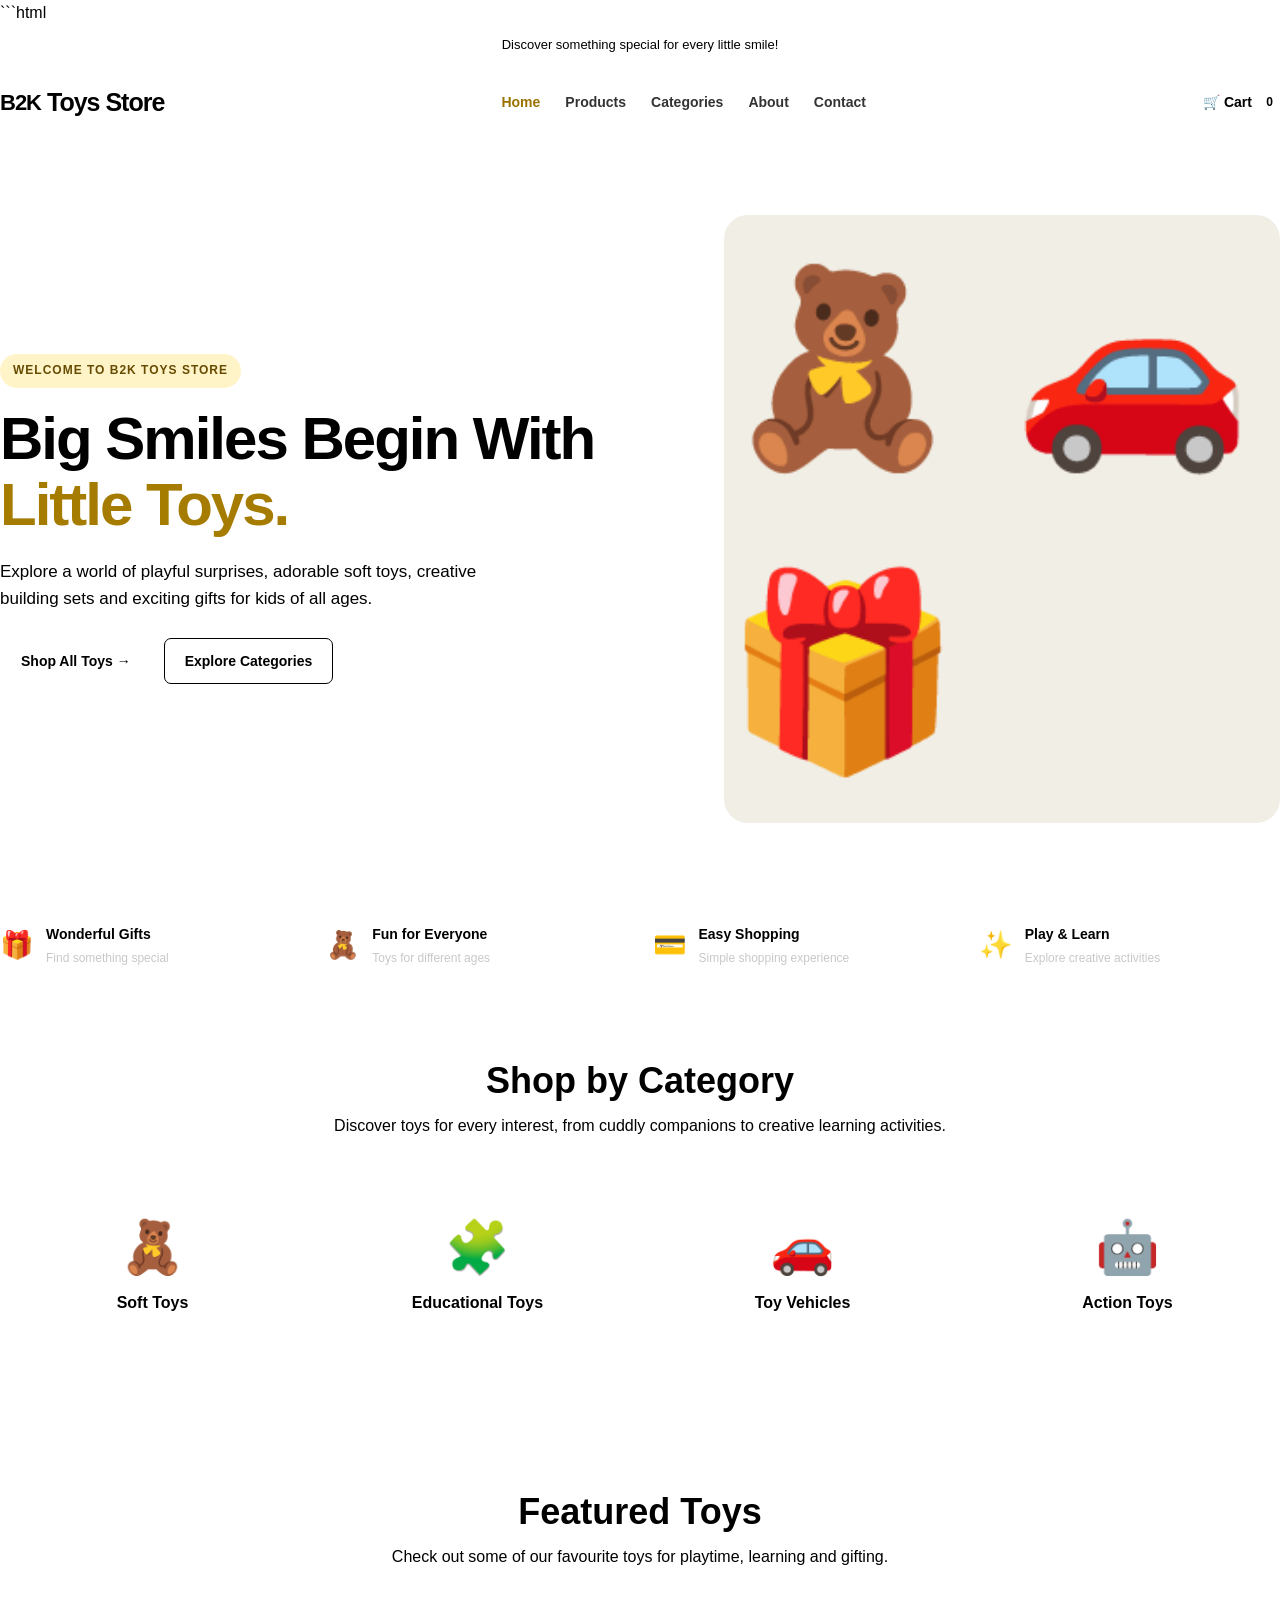
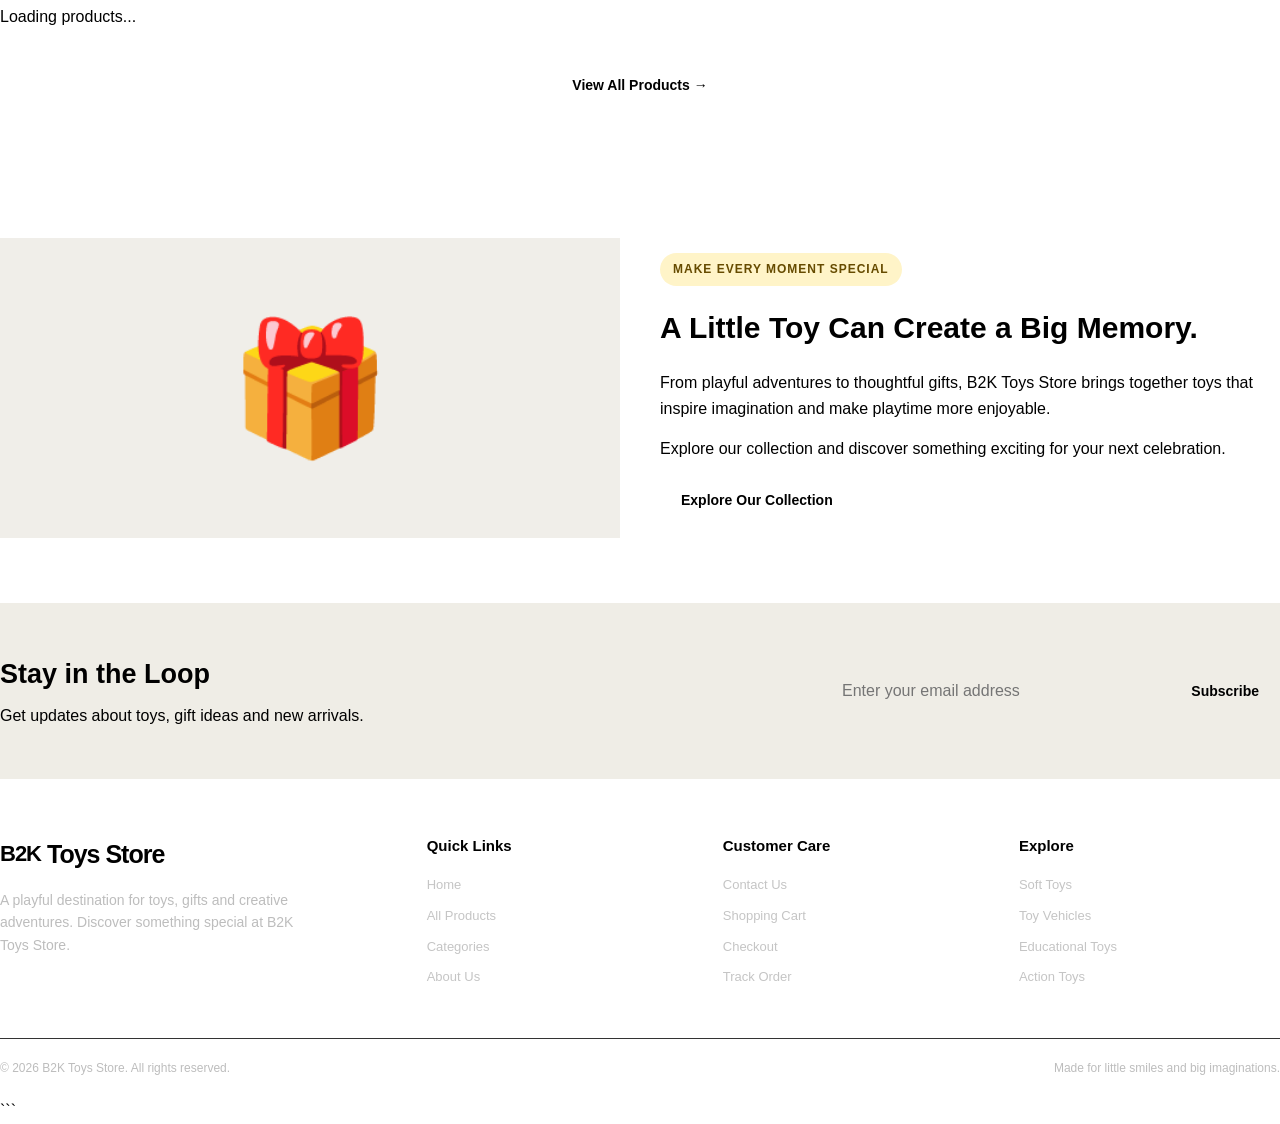
==== commit c5bf6fae: "Revamp index.html with new structure and content Updated meta tags, added announcement bar, and impr" ====
--- a/index.html
+++ b/index.html
@@ -1,534 +1,370 @@
+```html
 <!DOCTYPE html>
 <html lang="en">
 <head>
-    <meta charset="UTF-8">
-    <meta name="viewport" content="width=device-width, initial-scale=1.0">
-
-    <title>B2K Toys Store</title>
-
-    <link rel="stylesheet" href="style.css">
+  <meta charset="UTF-8">
+  <meta name="viewport" content="width=device-width, initial-scale=1.0">
+
+  <meta
+    name="description"
+    content="Discover toys, soft toys, educational games and exciting gifts at B2K Toys Store."
+  >
+
+  <meta name="theme-color" content="#111111">
+
+  <title>B2K Toys Store | Toys, Games & Gifts</title>
+
+  <link rel="stylesheet" href="style.css">
+  <script src="script.js" defer></script>
 </head>
 
 <body>
 
-    <!-- ================= NAVBAR ================= -->
-
-    <header class="navbar">
-
-        <div class="logo">
-            B2K <span>TOYS</span>
-        </div>
-
-        <nav>
-            <a href="index.html" class="active">Home</a>
-            <a href="#categories">Categories</a>
-            <a href="products.html">Products</a>
-            <a href="#deals">Deals</a>
-            <a href="#about">About</a>
-            <a href="#contact">Contact</a>
-        </nav>
-
-        <a href="products.html#cart" class="cart-link">
-            🛒 Cart <span id="cart-count">0</span>
+  <div class="announcement-bar">
+    Discover something special for every little smile!
+  </div>
+
+  <header class="site-header">
+    <div class="container header-inner">
+
+      <a href="index.html" class="logo" aria-label="B2K Toys Store home">
+        <span class="logo-mark">B2K</span>
+        <span>Toys Store</span>
+      </a>
+
+      <button
+        class="menu-toggle"
+        id="menu-toggle"
+        type="button"
+        aria-label="Toggle navigation"
+        aria-expanded="false"
+        aria-controls="main-nav"
+      >
+        ☰
+      </button>
+
+      <nav class="main-nav" id="main-nav" aria-label="Main navigation">
+        <a href="index.html" class="active">Home</a>
+        <a href="products.html">Products</a>
+        <a href="categories.html">Categories</a>
+        <a href="about.html">About</a>
+        <a href="contact.html">Contact</a>
+      </nav>
+
+      <div class="header-actions">
+        <a href="cart.html" class="header-cart" aria-label="Shopping cart">
+          🛒 Cart
+          <span class="cart-count" data-cart-count>0</span>
         </a>
-
-    </header>
-
-
-    <!-- ================= HERO ================= -->
+      </div>
+
+    </div>
+  </header>
+
+  <main>
+
+    <!-- Hero Section -->
 
     <section class="hero">
+      <div class="container hero-inner">
 
         <div class="hero-content">
 
-            <p class="hero-small">
-                B2K TOYS STORE
+          <span class="hero-tag">Welcome to B2K Toys Store</span>
+
+          <h1>
+            Big Smiles Begin With
+            <span>Little Toys.</span>
+          </h1>
+
+          <p>
+            Explore a world of playful surprises, adorable soft toys,
+            creative building sets and exciting gifts for kids of all ages.
+          </p>
+
+          <div class="hero-buttons">
+            <a href="products.html" class="btn btn-primary">
+              Shop All Toys →
+            </a>
+
+            <a href="categories.html" class="btn btn-secondary">
+              Explore Categories
+            </a>
+          </div>
+
+        </div>
+
+        <div class="hero-visual">
+          <div class="hero-toy" role="img" aria-label="Teddy bear, toy car and gifts">
+            🧸 🚗 🎁
+          </div>
+        </div>
+
+      </div>
+    </section>
+
+    <!-- Benefits -->
+
+    <section class="benefits">
+      <div class="container benefits-grid">
+
+        <div class="benefit-item">
+          <span class="benefit-icon" aria-hidden="true">🎁</span>
+          <div>
+            <h3>Wonderful Gifts</h3>
+            <p>Find something special</p>
+          </div>
+        </div>
+
+        <div class="benefit-item">
+          <span class="benefit-icon" aria-hidden="true">🧸</span>
+          <div>
+            <h3>Fun for Everyone</h3>
+            <p>Toys for different ages</p>
+          </div>
+        </div>
+
+        <div class="benefit-item">
+          <span class="benefit-icon" aria-hidden="true">💳</span>
+          <div>
+            <h3>Easy Shopping</h3>
+            <p>Simple shopping experience</p>
+          </div>
+        </div>
+
+        <div class="benefit-item">
+          <span class="benefit-icon" aria-hidden="true">✨</span>
+          <div>
+            <h3>Play & Learn</h3>
+            <p>Explore creative activities</p>
+          </div>
+        </div>
+
+      </div>
+    </section>
+
+    <!-- Categories -->
+
+    <section class="section">
+      <div class="container">
+
+        <div class="section-heading">
+          <h2>Shop by Category</h2>
+          <p>
+            Discover toys for every interest, from cuddly companions
+            to creative learning activities.
+          </p>
+        </div>
+
+        <div class="category-grid">
+
+          <a
+            href="products.html?category=Soft%20Toys"
+            class="category-card"
+          >
+            <span class="category-icon" aria-hidden="true">🧸</span>
+            <h3>Soft Toys</h3>
+          </a>
+
+          <a
+            href="products.html?category=Educational%20Toys"
+            class="category-card"
+          >
+            <span class="category-icon" aria-hidden="true">🧩</span>
+            <h3>Educational Toys</h3>
+          </a>
+
+          <a
+            href="products.html?category=Vehicles"
+            class="category-card"
+          >
+            <span class="category-icon" aria-hidden="true">🚗</span>
+            <h3>Toy Vehicles</h3>
+          </a>
+
+          <a
+            href="products.html?category=Action%20Toys"
+            class="category-card"
+          >
+            <span class="category-icon" aria-hidden="true">🤖</span>
+            <h3>Action Toys</h3>
+          </a>
+
+        </div>
+
+      </div>
+    </section>
+
+    <!-- Featured Products -->
+
+    <section class="section section-light">
+      <div class="container">
+
+        <div class="section-heading">
+          <h2>Featured Toys</h2>
+          <p>
+            Check out some of our favourite toys for playtime,
+            learning and gifting.
+          </p>
+        </div>
+
+        <div
+          class="product-grid"
+          id="featured-products"
+          data-products
+        >
+          <p>Loading products...</p>
+        </div>
+
+        <div style="text-align: center; margin-top: 32px;">
+          <a href="products.html" class="btn btn-primary">
+            View All Products →
+          </a>
+        </div>
+
+      </div>
+    </section>
+
+    <!-- Promotional Section -->
+
+    <section class="section">
+      <div class="container">
+
+        <div class="about-grid">
+
+          <div class="about-visual" role="img" aria-label="Gift box">
+            🎁
+          </div>
+
+          <div class="about-content">
+            <span class="hero-tag">Make Every Moment Special</span>
+
+            <h2>A Little Toy Can Create a Big Memory.</h2>
+
+            <p>
+              From playful adventures to thoughtful gifts,
+              B2K Toys Store brings together toys that inspire
+              imagination and make playtime more enjoyable.
             </p>
 
-            <h1>
-                BIG TOYS.<br>
-                BIG FUN.
-            </h1>
-
             <p>
-                Discover exciting toys, games and gifts
-                for every age.
+              Explore our collection and discover something
+              exciting for your next celebration.
             </p>
 
-            <a href="products.html" class="hero-btn">
-                Shop Now
+            <a href="products.html" class="btn btn-primary">
+              Explore Our Collection
             </a>
-
-        </div>
-
-    </section>
-
-
-    <!-- ================= CATEGORIES ================= -->
-
-    <section class="section" id="categories">
-
-        <div class="section-heading">
-
-            <p>EXPLORE</p>
-
-            <h2>
-                Shop By Category
-            </h2>
-
-            <span>
-                Find the perfect toy for every interest.
-            </span>
-
-        </div>
-
-
-        <div class="category-grid">
-
-            <!-- Cars -->
-
-            <a href="products.html?category=cars" class="category-card">
-
-                <div class="category-image">
-                    <img
-                        src="https://images.pexels.com/photos/10387615/pexels-photo-10387615.jpeg?auto=compress&cs=tinysrgb&w=900"
-                        alt="Realistic toy car">
-                </div>
-
-                <div class="category-info">
-                    <h3>RC Cars</h3>
-                    <p>Fast & exciting rides</p>
-                </div>
-
-            </a>
-
-
-            <!-- Robots -->
-
-            <a href="products.html?category=robots" class="category-card">
-
-                <div class="category-image">
-                    <img
-                        src="https://images.pexels.com/photos/8566462/pexels-photo-8566462.jpeg?auto=compress&cs=tinysrgb&w=900"
-                        alt="Robot toy">
-                </div>
-
-                <div class="category-info">
-                    <h3>Robots</h3>
-                    <p>Smart & interactive toys</p>
-                </div>
-
-            </a>
-
-
-            <!-- Teddy -->
-
-            <a href="products.html?category=plush" class="category-card">
-
-                <div class="category-image">
-
-                    <img
-                        src="https://images.pexels.com/photos/5802595/pexels-photo-5802595.jpeg?auto=compress&cs=tinysrgb&w=900"
-                        alt="Brown teddy bear plush toy">
-
-                </div>
-
-                <div class="category-info">
-                    <h3>Plush & Teddy</h3>
-                    <p>Soft & cuddly friends</p>
-                </div>
-
-            </a>
-
-
-            <!-- Gaming -->
-
-            <a href="products.html?category=gaming" class="category-card">
-
-                <div class="category-image">
-
-                    <img
-                        src="https://images.pexels.com/photos/3945653/pexels-photo-3945653.jpeg?auto=compress&cs=tinysrgb&w=900"
-                        alt="Gaming controller">
-
-                </div>
-
-                <div class="category-info">
-                    <h3>Gaming</h3>
-                    <p>Fun for every gamer</p>
-                </div>
-
-            </a>
-
-
-            <!-- Building Blocks -->
-
-            <a href="products.html?category=blocks" class="category-card">
-
-                <div class="category-image">
-
-                    <img
-                        src="https://images.pexels.com/photos/3662667/pexels-photo-3662667.jpeg?auto=compress&cs=tinysrgb&w=900"
-                        alt="Building blocks toy">
-
-                </div>
-
-                <div class="category-info">
-                    <h3>Building Blocks</h3>
-                    <p>Build your imagination</p>
-                </div>
-
-            </a>
-
-
-            <!-- Dinosaur -->
-
-            <a href="products.html?category=dinosaur" class="category-card">
-
-                <div class="category-image">
-
-                    <img
-                        src="https://images.pexels.com/photos/162137/dinosaur-toy-dinosaur-figure-figures-162137.jpeg?auto=compress&cs=tinysrgb&w=900"
-                        alt="Dinosaur toy">
-
-                </div>
-
-                <div class="category-info">
-                    <h3>Dinosaur Toys</h3>
-                    <p>Roar into adventure</p>
-                </div>
-
-            </a>
-
-
-            <!-- Educational -->
-
-            <a href="products.html?category=educational" class="category-card">
-
-                <div class="category-image">
-
-                    <img
-                        src="https://images.pexels.com/photos/1598127/pexels-photo-1598127.jpeg?auto=compress&cs=tinysrgb&w=900"
-                        alt="Educational children's toys">
-
-                </div>
-
-                <div class="category-info">
-                    <h3>Educational</h3>
-                    <p>Learn while having fun</p>
-                </div>
-
-            </a>
-
-
-            <!-- Outdoor -->
-
-            <a href="products.html?category=outdoor" class="category-card">
-
-                <div class="category-image">
-
-                    <img
-                        src="https://images.pexels.com/photos/296302/pexels-photo-296302.jpeg?auto=compress&cs=tinysrgb&w=900"
-                        alt="Outdoor sports toy">
-
-                </div>
-
-                <div class="category-info">
-                    <h3>Outdoor & Sports</h3>
-                    <p>Play outside & stay active</p>
-                </div>
-
-            </a>
-
-        </div>
-
-    </section>
-
-
-    <!-- ================= DEALS ================= -->
-
-    <section class="deal-banner" id="deals">
+          </div>
+
+        </div>
+
+      </div>
+    </section>
+
+    <!-- Newsletter -->
+
+    <section class="newsletter">
+      <div class="container newsletter-inner">
 
         <div>
-
-            <p>
-                LIMITED TIME OFFER
-            </p>
-
-            <h2>
-                BEST TOY DEALS
-            </h2>
-
-            <span>
-                Save up to 40% on selected toys.
-            </span>
-
-        </div>
-
-        <a href="products.html" class="deal-btn">
-            View Deals
-        </a>
-
-    </section>
-
-
-    <!-- ================= BEST SELLERS ================= -->
-
-    <section class="section">
-
-        <div class="section-heading">
-
-            <p>POPULAR PICKS</p>
-
-            <h2>
-                Best Sellers
-            </h2>
-
-            <span>
-                Toys loved by our customers.
-            </span>
-
-        </div>
-
-
-        <div class="featured-grid">
-
-
-            <!-- Product 1 -->
-
-            <div class="featured-card">
-
-                <div class="product-image">
-
-                    <img
-                        src="https://images.pexels.com/photos/10387615/pexels-photo-10387615.jpeg?auto=compress&cs=tinysrgb&w=900"
-                        alt="Speed Racer RC Car">
-
-                </div>
-
-                <div class="product-content">
-
-                    <span class="product-category">
-                        RC CARS
-                    </span>
-
-                    <h3>
-                        Speed Racer RC Car
-                    </h3>
-
-                    <div class="rating">
-                        ★★★★★ <span>4.8</span>
-                    </div>
-
-                    <strong>
-                        ₹599
-                    </strong>
-
-                    <a href="products.html">
-                        View Product
-                    </a>
-
-                </div>
-
-            </div>
-
-
-            <!-- Product 2 -->
-
-            <div class="featured-card">
-
-                <div class="product-image">
-
-                    <img
-                        src="https://images.pexels.com/photos/8566462/pexels-photo-8566462.jpeg?auto=compress&cs=tinysrgb&w=900"
-                        alt="Smart Robot Toy">
-
-                </div>
-
-                <div class="product-content">
-
-                    <span class="product-category">
-                        ROBOTS
-                    </span>
-
-                    <h3>
-                        Smart Robot Toy
-                    </h3>
-
-                    <div class="rating">
-                        ★★★★★ <span>4.7</span>
-                    </div>
-
-                    <strong>
-                        ₹699
-                    </strong>
-
-                    <a href="products.html">
-                        View Product
-                    </a>
-
-                </div>
-
-            </div>
-
-
-            <!-- Product 3 -->
-
-            <div class="featured-card">
-
-                <div class="product-image">
-
-                    <img
-                        src="https://images.pexels.com/photos/5786759/pexels-photo-5786759.jpeg?auto=compress&cs=tinysrgb&w=900"
-                        alt="Premium Teddy Bear">
-
-                </div>
-
-                <div class="product-content">
-
-                    <span class="product-category">
-                        PLUSH
-                    </span>
-
-                    <h3>
-                        Premium Teddy Bear
-                    </h3>
-
-                    <div class="rating">
-                        ★★★★★ <span>4.9</span>
-                    </div>
-
-                    <strong>
-                        ₹599
-                    </strong>
-
-                    <a href="products.html">
-                        View Product
-                    </a>
-
-                </div>
-
-            </div>
-
-        </div>
-
-    </section>
-
-
-    <!-- ================= ABOUT ================= -->
-
-    <section class="about-section" id="about">
-
-        <div class="about-content">
-
-            <p>
-                ABOUT B2K
-            </p>
-
-            <h2>
-                Toys That Make
-                Childhood Better.
-            </h2>
-
-            <span>
-                B2K Toys Store is a dummy e-commerce project
-                created to provide a realistic online toy
-                shopping experience.
-            </span>
-
-            <br><br>
-
-            <span>
-                From remote-control cars and smart robots
-                to cuddly teddy bears and educational toys,
-                we bring everything together in one place.
-            </span>
-
-        </div>
-
-    </section>
-
-
-    <!-- ================= CONTACT ================= -->
-
-    <section class="section contact-section" id="contact">
-
-        <div class="section-heading">
-
-            <p>GET IN TOUCH</p>
-
-            <h2>
-                Contact Us
-            </h2>
-
-            <span>
-                Have a question? We are here to help.
-            </span>
-
-        </div>
-
-
-        <div class="contact-grid">
-
-            <div class="contact-box">
-
-                <h3>
-                    Email
-                </h3>
-
-                <p>
-                    support@b2ktoys.com
-                </p>
-
-            </div>
-
-
-            <div class="contact-box">
-
-                <h3>
-                    Phone
-                </h3>
-
-                <p>
-                    +91 98765 43210
-                </p>
-
-            </div>
-
-
-            <div class="contact-box">
-
-                <h3>
-                    Location
-                </h3>
-
-                <p>
-                    India
-                </p>
-
-            </div>
-
-        </div>
-
-    </section>
-
-
-    <!-- ================= FOOTER ================= -->
-
-    <footer>
-
-        <div class="footer-logo">
-            B2K <span>TOYS</span>
-        </div>
-
+          <h2>Stay in the Loop</h2>
+          <p>
+            Get updates about toys, gift ideas and new arrivals.
+          </p>
+        </div>
+
+        <form class="newsletter-form" id="newsletter-form">
+          <label for="newsletter-email" style="display:none;">
+            Email address
+          </label>
+
+          <input
+            type="email"
+            id="newsletter-email"
+            name="email"
+            placeholder="Enter your email address"
+            autocomplete="email"
+            required
+          >
+
+          <button type="submit" class="btn btn-primary">
+            Subscribe
+          </button>
+        </form>
+
+      </div>
+    </section>
+
+  </main>
+
+  <!-- Footer -->
+
+  <footer class="site-footer">
+    <div class="container">
+
+      <div class="footer-grid">
+
+        <div class="footer-brand">
+          <a href="index.html" class="logo">
+            <span class="logo-mark">B2K</span>
+            <span>Toys Store</span>
+          </a>
+
+          <p>
+            A playful destination for toys, gifts and creative
+            adventures. Discover something special at B2K Toys Store.
+          </p>
+        </div>
+
+        <div class="footer-column">
+          <h3>Quick Links</h3>
+          <a href="index.html">Home</a>
+          <a href="products.html">All Products</a>
+          <a href="categories.html">Categories</a>
+          <a href="about.html">About Us</a>
+        </div>
+
+        <div class="footer-column">
+          <h3>Customer Care</h3>
+          <a href="contact.html">Contact Us</a>
+          <a href="cart.html">Shopping Cart</a>
+          <a href="checkout.html">Checkout</a>
+          <a href="track-order.html">Track Order</a>
+        </div>
+
+        <div class="footer-column">
+          <h3>Explore</h3>
+          <a href="products.html?category=Soft%20Toys">Soft Toys</a>
+          <a href="products.html?category=Vehicles">Toy Vehicles</a>
+          <a href="products.html?category=Educational%20Toys">
+            Educational Toys
+          </a>
+          <a href="products.html?category=Action%20Toys">Action Toys</a>
+        </div>
+
+      </div>
+
+      <div class="footer-bottom">
         <p>
-            © 2026 B2K Toys Store. All Rights Reserved.
+          &copy; <span id="current-year">2026</span> B2K Toys Store.
+          All rights reserved.
         </p>
 
-    </footer>
-
-
-    <script src="script.js"></script>
+        <p>Made for little smiles and big imaginations.</p>
+      </div>
+
+    </div>
+  </footer>
+
+  <script>
+    const yearElement = document.getElementById("current-year");
+
+    if (yearElement) {
+      yearElement.textContent = new Date().getFullYear();
+    }
+  </script>
 
 </body>
 </html>
+```
--- a/style.css
+++ b/style.css
@@ -1,737 +1,1356 @@
+```css
+/* =========================================
+   B2K TOYS STORE — MAIN STYLESHEET
+   Theme: Black, White and Light Grey
+========================================= */
+
+:root {
+  --black: #111111;
+  --white: #ffffff;
+  --background: #f7f7f7;
+  --surface: #ffffff;
+  --text: #222222;
+  --muted: #707070;
+  --border: #e5e5e5;
+  --accent: #f2c94c;
+  --accent-hover: #e3b52d;
+  --danger: #d93025;
+  --success: #18864b;
+  --radius: 12px;
+  --shadow: 0 5px 20px rgba(0, 0, 0, 0.07);
+  --container: 1200px;
+}
+
+/* Reset */
+
 * {
-    margin: 0;
-    padding: 0;
-    box-sizing: border-box;
+  margin: 0;
+  padding: 0;
+  box-sizing: border-box;
 }
 
 html {
-    scroll-behavior: smooth;
+  scroll-behavior: smooth;
+  scroll-padding-top: 100px;
 }
 
 body {
-    font-family: Arial, Helvetica, sans-serif;
-    background: #f5f5f5;
-    color: #111;
+  font-family: Arial, Helvetica, sans-serif;
+  background: var(--background);
+  color: var(--text);
+  font-size: 16px;
+  line-height: 1.6;
+}
+
+img {
+  display: block;
+  max-width: 100%;
 }
 
 a {
-    text-decoration: none;
-    color: inherit;
+  color: inherit;
+  text-decoration: none;
 }
 
 button,
 input,
-select {
-    font-family: inherit;
-}
-
-
-/* NAVBAR */
-
-.navbar {
-    min-height: 72px;
-    background: #050505;
-    color: white;
-    display: flex;
-    align-items: center;
-    justify-content: space-between;
-    padding: 0 6%;
-    position: sticky;
-    top: 0;
-    z-index: 1000;
-    border-bottom: 1px solid #333;
-}
-
-.logo {
-    font-size: 25px;
-    font-weight: 900;
-    letter-spacing: 2px;
-}
-
-.logo span {
-    color: #aaa;
-}
-
-.navbar nav {
-    display: flex;
-    gap: 25px;
-}
-
-.navbar nav a {
-    color: #ddd;
-    font-size: 14px;
-    transition: 0.3s;
-}
-
-.navbar nav a:hover {
-    color: white;
-}
-
-.cart-link {
-    border: 1px solid #666;
-    padding: 10px 15px;
-    border-radius: 30px;
-    font-size: 14px;
-}
-
-#cart-count {
-    background: white;
-    color: black;
-    border-radius: 50%;
-    padding: 3px 7px;
-    margin-left: 4px;
-    font-weight: bold;
-}
-
-
-/* HERO */
+select,
+textarea {
+  font: inherit;
+}
+
+button {
+  cursor: pointer;
+}
+
+button:focus-visible,
+a:focus-visible,
+input:focus-visible,
+select:focus-visible,
+textarea:focus-visible {
+  outline: 3px solid var(--accent);
+  outline-offset: 3px;
+}
+
+ul {
+  list-style-position: inside;
+}
+
+.container {
+  width: min(92%, var(--container));
+  margin-inline: auto;
+}
+
+.section {
+  padding: 65px 0;
+}
+
+.section-light {
+  background: var(--white);
+}
+
+.section-heading {
+  text-align: center;
+  margin-bottom: 35px;
+}
+
+.section-heading h2 {
+  color: var(--black);
+  font-size: clamp(26px, 4vw, 36px);
+  line-height: 1.25;
+  margin-bottom: 10px;
+}
+
+.section-heading p {
+  color: var(--muted);
+  max-width: 650px;
+  margin: 0 auto;
+}
+
+/* Announcement bar */
+
+.announcement-bar {
+  background: var(--black);
+  color: var(--white);
+  text-align: center;
+  padding: 9px 15px;
+  font-size: 13px;
+}
+
+/* Header */
+
+.site-header {
+  position: sticky;
+  top: 0;
+  z-index: 1000;
+  background: var(--white);
+  border-bottom: 1px solid var(--border);
+}
+
+.header-inner {
+  min-height: 76px;
+  display: flex;
+  align-items: center;
+  justify-content: space-between;
+  gap: 25px;
+}
+
+.logo,
+.site-logo {
+  display: inline-flex;
+  align-items: center;
+  gap: 9px;
+  color: var(--black);
+  font-size: 25px;
+  font-weight: 800;
+  letter-spacing: -1px;
+  white-space: nowrap;
+}
+
+.logo-mark {
+  width: 38px;
+  height: 38px;
+  display: inline-grid;
+  place-items: center;
+  background: var(--accent);
+  border-radius: 10px;
+  font-size: 22px;
+}
+
+.main-nav {
+  display: flex;
+  align-items: center;
+  gap: 25px;
+}
+
+.main-nav a {
+  color: #333333;
+  font-size: 14px;
+  font-weight: 600;
+  transition: color 0.2s ease;
+}
+
+.main-nav a:hover,
+.main-nav a.active {
+  color: #9a7200;
+}
+
+.header-actions {
+  display: flex;
+  align-items: center;
+  gap: 15px;
+}
+
+.header-cart {
+  position: relative;
+  display: inline-flex;
+  align-items: center;
+  gap: 7px;
+  font-size: 14px;
+  font-weight: 700;
+}
+
+.cart-count {
+  min-width: 21px;
+  height: 21px;
+  display: inline-grid;
+  place-items: center;
+  padding: 0 5px;
+  border-radius: 50px;
+  background: var(--accent);
+  color: var(--black);
+  font-size: 12px;
+}
+
+.menu-toggle {
+  display: none;
+  width: 42px;
+  height: 42px;
+  border: 1px solid var(--border);
+  border-radius: 8px;
+  background: var(--white);
+  color: var(--black);
+  font-size: 23px;
+}
+
+/* Buttons */
+
+.btn {
+  min-height: 44px;
+  display: inline-flex;
+  justify-content: center;
+  align-items: center;
+  gap: 8px;
+  padding: 11px 20px;
+  border: 1px solid transparent;
+  border-radius: 7px;
+  font-size: 14px;
+  font-weight: 700;
+  text-align: center;
+  transition:
+    background 0.2s ease,
+    color 0.2s ease,
+    transform 0.2s ease;
+}
+
+.btn:hover {
+  transform: translateY(-2px);
+}
+
+.btn-primary {
+  background: var(--black);
+  color: var(--white);
+}
+
+.btn-primary:hover {
+  background: #333333;
+  color: var(--white);
+}
+
+.btn-accent {
+  background: var(--accent);
+  color: var(--black);
+}
+
+.btn-accent:hover {
+  background: var(--accent-hover);
+}
+
+.btn-secondary {
+  background: var(--white);
+  border-color: var(--border);
+  color: var(--black);
+}
+
+.btn-secondary:hover {
+  background: #f0f0f0;
+}
+
+.btn-danger {
+  background: var(--danger);
+  color: var(--white);
+}
+
+/* Hero */
 
 .hero {
-    min-height: 620px;
-    background:
-        linear-gradient(90deg, rgba(0,0,0,.94), rgba(0,0,0,.58), rgba(0,0,0,.25)),
-        url("https://images.pexels.com/photos/13047786/pexels-photo-13047786.jpeg")
-        center/cover;
-    color: white;
-    display: flex;
-    align-items: center;
-    padding: 70px 8%;
+  padding: 75px 0;
+  background: var(--white);
+}
+
+.hero-inner {
+  display: grid;
+  grid-template-columns: 1.1fr 0.9fr;
+  align-items: center;
+  gap: 45px;
 }
 
 .hero-content {
-    max-width: 650px;
-}
-
-.small-title,
-.section-label {
-    font-size: 12px;
-    font-weight: bold;
-    letter-spacing: 3px;
-    color: #777;
-}
-
-.hero .small-title {
-    color: #ccc;
+  max-width: 620px;
+}
+
+.hero-tag {
+  display: inline-block;
+  margin-bottom: 18px;
+  padding: 7px 13px;
+  border-radius: 50px;
+  background: #fff4c8;
+  color: #664b00;
+  font-size: 12px;
+  font-weight: 800;
+  text-transform: uppercase;
+  letter-spacing: 1px;
 }
 
 .hero h1 {
-    font-size: clamp(50px, 8vw, 100px);
-    line-height: .92;
-    margin: 20px 0;
-    letter-spacing: -4px;
+  margin-bottom: 20px;
+  color: var(--black);
+  font-size: clamp(36px, 5vw, 60px);
+  font-weight: 800;
+  line-height: 1.1;
+  letter-spacing: -2px;
+}
+
+.hero h1 span {
+  color: #a67c00;
 }
 
 .hero p {
-    color: #ddd;
-    font-size: 18px;
-    line-height: 1.7;
-    max-width: 540px;
+  margin-bottom: 26px;
+  color: var(--muted);
+  font-size: 17px;
+  max-width: 530px;
 }
 
 .hero-buttons {
-    display: flex;
+  display: flex;
+  flex-wrap: wrap;
+  gap: 12px;
+}
+
+.hero-visual {
+  min-height: 350px;
+  display: grid;
+  place-items: center;
+  overflow: hidden;
+  border-radius: 24px;
+  background: #f1eee5;
+}
+
+.hero-toy {
+  display: grid;
+  place-items: center;
+  width: 100%;
+  min-height: 350px;
+  font-size: clamp(100px, 18vw, 190px);
+}
+
+/* Benefits */
+
+.benefits {
+  padding: 25px 0;
+  background: var(--black);
+  color: var(--white);
+}
+
+.benefits-grid {
+  display: grid;
+  grid-template-columns: repeat(4, 1fr);
+  gap: 25px;
+}
+
+.benefit-item {
+  display: flex;
+  align-items: center;
+  gap: 12px;
+}
+
+.benefit-icon {
+  font-size: 27px;
+}
+
+.benefit-item h3 {
+  font-size: 14px;
+  margin-bottom: 3px;
+}
+
+.benefit-item p {
+  color: #c8c8c8;
+  font-size: 12px;
+}
+
+/* Categories */
+
+.category-grid {
+  display: grid;
+  grid-template-columns: repeat(4, minmax(0, 1fr));
+  gap: 20px;
+}
+
+.category-card {
+  min-height: 185px;
+  display: flex;
+  flex-direction: column;
+  align-items: center;
+  justify-content: center;
+  gap: 12px;
+  padding: 25px 15px;
+  border: 1px solid var(--border);
+  border-radius: var(--radius);
+  background: var(--white);
+  text-align: center;
+  transition:
+    transform 0.2s ease,
+    box-shadow 0.2s ease;
+}
+
+.category-card:hover {
+  transform: translateY(-5px);
+  box-shadow: var(--shadow);
+}
+
+.category-icon {
+  font-size: 52px;
+  line-height: 1.2;
+}
+
+.category-card h3 {
+  font-size: 16px;
+}
+
+/* Product cards */
+
+.product-grid {
+  display: grid;
+  grid-template-columns: repeat(4, minmax(0, 1fr));
+  gap: 22px;
+}
+
+.product-card {
+  min-width: 0;
+  overflow: hidden;
+  border: 1px solid var(--border);
+  border-radius: var(--radius);
+  background: var(--white);
+  transition:
+    transform 0.2s ease,
+    box-shadow 0.2s ease;
+}
+
+.product-card:hover {
+  transform: translateY(-4px);
+  box-shadow: var(--shadow);
+}
+
+.product-image {
+  position: relative;
+  min-height: 210px;
+  display: grid;
+  place-items: center;
+  overflow: hidden;
+  background: #f0eee9;
+}
+
+.product-emoji {
+  display: block;
+  font-size: 95px;
+  line-height: 1.3;
+  transition: transform 0.25s ease;
+}
+
+.product-card:hover .product-emoji {
+  transform: scale(1.08);
+}
+
+.product-category {
+  display: inline-block;
+  color: #777777;
+  font-size: 12px;
+}
+
+.product-image .product-category {
+  position: absolute;
+  left: 12px;
+  bottom: 12px;
+  padding: 5px 9px;
+  border-radius: 50px;
+  background: var(--white);
+  color: var(--black);
+  font-weight: 700;
+}
+
+.product-info {
+  padding: 17px;
+}
+
+.product-rating {
+  margin-bottom: 7px;
+  color: #a87900;
+  font-size: 13px;
+  font-weight: 700;
+}
+
+.product-info h3 {
+  margin-bottom: 8px;
+  color: var(--black);
+  font-size: 17px;
+  line-height: 1.4;
+}
+
+.product-info h3 a:hover {
+  text-decoration: underline;
+}
+
+.product-description {
+  min-height: 45px;
+  margin-bottom: 13px;
+  color: var(--muted);
+  font-size: 13px;
+  line-height: 1.5;
+}
+
+.product-price {
+  display: flex;
+  align-items: center;
+  flex-wrap: wrap;
+  gap: 9px;
+  margin-bottom: 15px;
+}
+
+.product-price strong {
+  color: var(--black);
+  font-size: 19px;
+}
+
+.product-price del {
+  color: #888888;
+  font-size: 13px;
+}
+
+.product-card .btn {
+  width: 100%;
+}
+
+/* Page heading */
+
+.page-heading {
+  padding: 45px 0;
+  background: var(--white);
+  border-bottom: 1px solid var(--border);
+}
+
+.page-heading h1 {
+  margin-bottom: 8px;
+  color: var(--black);
+  font-size: clamp(30px, 4vw, 42px);
+}
+
+.page-heading p {
+  color: var(--muted);
+}
+
+/* Search and filters */
+
+.product-toolbar {
+  display: flex;
+  align-items: center;
+  justify-content: space-between;
+  flex-wrap: wrap;
+  gap: 15px;
+  margin-bottom: 25px;
+}
+
+.search-box {
+  flex: 1;
+  min-width: 220px;
+  display: flex;
+  align-items: center;
+  gap: 8px;
+  padding: 0 13px;
+  border: 1px solid var(--border);
+  border-radius: 7px;
+  background: var(--white);
+}
+
+.search-box input {
+  width: 100%;
+  min-height: 44px;
+  border: 0;
+  outline: none;
+  background: transparent;
+}
+
+.filter-group {
+  display: flex;
+  flex-wrap: wrap;
+  gap: 10px;
+}
+
+.filter-group select {
+  min-height: 44px;
+  padding: 8px 12px;
+  border: 1px solid var(--border);
+  border-radius: 7px;
+  background: var(--white);
+  color: var(--text);
+}
+
+.result-count {
+  margin-bottom: 20px;
+  color: var(--muted);
+  font-size: 14px;
+}
+
+/* Product details */
+
+.product-detail-layout {
+  display: grid;
+  grid-template-columns: 1fr 1fr;
+  gap: 45px;
+  align-items: start;
+}
+
+.product-detail-image {
+  min-height: 400px;
+  display: grid;
+  place-items: center;
+  border-radius: var(--radius);
+  background: #f0eee9;
+}
+
+.product-detail-image span {
+  font-size: clamp(120px, 20vw, 190px);
+}
+
+.product-detail-info h1 {
+  margin: 10px 0 14px;
+  font-size: clamp(28px, 4vw, 38px);
+  line-height: 1.2;
+}
+
+.product-detail-info > p {
+  margin-bottom: 17px;
+  color: var(--muted);
+}
+
+.product-detail-info label {
+  display: block;
+  margin: 20px 0 7px;
+  font-weight: 700;
+}
+
+.product-detail-info input[type="number"] {
+  width: 100px;
+  min-height: 42px;
+  margin-bottom: 18px;
+  padding: 8px;
+  border: 1px solid var(--border);
+  border-radius: 6px;
+}
+
+.product-detail-info .btn {
+  margin: 0 8px 10px 0;
+}
+
+/* Cart */
+
+.cart-layout {
+  display: grid;
+  grid-template-columns: 1fr 340px;
+  align-items: start;
+  gap: 30px;
+}
+
+.cart-items {
+  display: grid;
+  gap: 15px;
+}
+
+.cart-item {
+  display: grid;
+  grid-template-columns: 90px minmax(0, 1fr) auto;
+  align-items: center;
+  gap: 18px;
+  padding: 18px;
+  border: 1px solid var(--border);
+  border-radius: var(--radius);
+  background: var(--white);
+}
+
+.cart-item-image {
+  width: 90px;
+  height: 90px;
+  display: grid;
+  place-items: center;
+  border-radius: 9px;
+  background: #f0eee9;
+  font-size: 45px;
+}
+
+.cart-item-info h3 {
+  margin-bottom: 5px;
+  font-size: 16px;
+}
+
+.cart-item-info p {
+  color: var(--muted);
+  font-size: 14px;
+}
+
+.quantity-controls {
+  display: inline-flex;
+  align-items: center;
+  gap: 13px;
+  margin-top: 12px;
+}
+
+.quantity-controls button {
+  width: 30px;
+  height: 30px;
+  border: 1px solid var(--border);
+  border-radius: 5px;
+  background: var(--white);
+  font-weight: 700;
+}
+
+.quantity-controls button:hover {
+  background: #f0f0f0;
+}
+
+.remove-item {
+  display: block;
+  margin-top: 9px;
+  border: 0;
+  background: transparent;
+  color: var(--danger);
+  font-size: 13px;
+  font-weight: 700;
+}
+
+.cart-summary {
+  padding: 23px;
+  border: 1px solid var(--border);
+  border-radius: var(--radius);
+  background: var(--white);
+}
+
+.cart-summary h2 {
+  margin-bottom: 20px;
+  font-size: 22px;
+}
+
+.summary-row {
+  display: flex;
+  justify-content: space-between;
+  gap: 15px;
+  margin-bottom: 15px;
+  color: var(--muted);
+  font-size: 14px;
+}
+
+.summary-total {
+  padding-top: 15px;
+  border-top: 1px solid var(--border);
+  color: var(--black);
+  font-size: 18px;
+  font-weight: 800;
+}
+
+.cart-summary .btn {
+  width: 100%;
+  margin-top: 12px;
+}
+
+/* Forms */
+
+.form-container {
+  width: min(100%, 700px);
+  margin: 0 auto;
+  padding: 30px;
+  border: 1px solid var(--border);
+  border-radius: var(--radius);
+  background: var(--white);
+}
+
+.form-container h2 {
+  margin-bottom: 20px;
+  font-size: 25px;
+}
+
+.form-group {
+  margin-bottom: 18px;
+}
+
+.form-group label {
+  display: block;
+  margin-bottom: 7px;
+  font-size: 14px;
+  font-weight: 700;
+}
+
+.form-group input,
+.form-group select,
+.form-group textarea {
+  width: 100%;
+  min-height: 45px;
+  padding: 11px 12px;
+  border: 1px solid #d7d7d7;
+  border-radius: 6px;
+  background: var(--white);
+  color: var(--text);
+}
+
+.form-group textarea {
+  min-height: 130px;
+  resize: vertical;
+}
+
+.form-group input:focus,
+.form-group select:focus,
+.form-group textarea:focus {
+  border-color: #9a7200;
+  outline: 2px solid rgba(242, 201, 76, 0.3);
+}
+
+.form-container .btn {
+  width: 100%;
+}
+
+.form-note {
+  margin-top: 15px;
+  color: var(--muted);
+  font-size: 13px;
+}
+
+/* Checkout */
+
+.checkout-layout {
+  display: grid;
+  grid-template-columns: 1fr 0.8fr;
+  align-items: start;
+  gap: 30px;
+}
+
+.checkout-summary {
+  padding: 25px;
+  border: 1px solid var(--border);
+  border-radius: var(--radius);
+  background: var(--white);
+}
+
+.checkout-summary h2 {
+  margin-bottom: 20px;
+}
+
+.checkout-item {
+  display: flex;
+  justify-content: space-between;
+  gap: 15px;
+  margin-bottom: 14px;
+  padding-bottom: 12px;
+  border-bottom: 1px solid var(--border);
+  font-size: 14px;
+}
+
+/* Tracking */
+
+.tracking-card {
+  margin-top: 25px;
+  padding: 25px;
+  border: 1px solid var(--border);
+  border-radius: var(--radius);
+  background: var(--white);
+}
+
+.tracking-card h2,
+.tracking-card h3 {
+  margin-bottom: 15px;
+}
+
+.tracking-card p {
+  margin-bottom: 12px;
+}
+
+.tracking-card ul {
+  margin-bottom: 20px;
+}
+
+.notice {
+  margin-top: 15px;
+  padding: 12px;
+  border-left: 4px solid var(--accent);
+  background: #fff9e7;
+  color: #5b4a17;
+  font-size: 13px;
+}
+
+/* About */
+
+.about-grid {
+  display: grid;
+  grid-template-columns: 1fr 1fr;
+  align-items: center;
+  gap: 40px;
+}
+
+.about-visual {
+  min-height: 300px;
+  display: grid;
+  place-items: center;
+  border-radius: var(--radius);
+  background: #f0eee9;
+  font-size: 130px;
+}
+
+.about-content h2 {
+  margin-bottom: 18px;
+  font-size: 30px;
+}
+
+.about-content p {
+  margin-bottom: 15px;
+  color: var(--muted);
+}
+
+.stats-grid {
+  display: grid;
+  grid-template-columns: repeat(3, 1fr);
+  gap: 20px;
+  margin-top: 35px;
+}
+
+.stat-card {
+  padding: 25px 15px;
+  border: 1px solid var(--border);
+  border-radius: var(--radius);
+  background: var(--white);
+  text-align: center;
+}
+
+.stat-card strong {
+  display: block;
+  font-size: 28px;
+}
+
+.stat-card span {
+  color: var(--muted);
+  font-size: 13px;
+}
+
+/* Empty state */
+
+.empty-state {
+  grid-column: 1 / -1;
+  padding: 50px 20px;
+  border: 1px dashed #cccccc;
+  border-radius: var(--radius);
+  background: var(--white);
+  text-align: center;
+}
+
+.empty-state h2 {
+  margin-bottom: 10px;
+}
+
+.empty-state p {
+  margin-bottom: 20px;
+  color: var(--muted);
+}
+
+.empty-state .btn {
+  margin-top: 8px;
+}
+
+/* Newsletter */
+
+.newsletter {
+  padding: 50px 0;
+  background: #efede6;
+}
+
+.newsletter-inner {
+  display: flex;
+  align-items: center;
+  justify-content: space-between;
+  flex-wrap: wrap;
+  gap: 25px;
+}
+
+.newsletter h2 {
+  margin-bottom: 7px;
+  font-size: 27px;
+}
+
+.newsletter p {
+  color: var(--muted);
+}
+
+.newsletter-form {
+  display: flex;
+  flex: 1;
+  max-width: 450px;
+  gap: 8px;
+}
+
+.newsletter-form input {
+  min-width: 0;
+  flex: 1;
+  min-height: 45px;
+  padding: 10px 12px;
+  border: 1px solid var(--border);
+  border-radius: 7px;
+  background: var(--white);
+}
+
+/* Footer */
+
+.site-footer {
+  padding: 55px 0 20px;
+  background: var(--black);
+  color: var(--white);
+}
+
+.footer-grid {
+  display: grid;
+  grid-template-columns: 1.5fr 1fr 1fr 1fr;
+  gap: 35px;
+  margin-bottom: 40px;
+}
+
+.footer-brand .logo {
+  margin-bottom: 15px;
+  color: var(--white);
+}
+
+.footer-brand p {
+  max-width: 300px;
+  color: #bdbdbd;
+  font-size: 14px;
+}
+
+.footer-column h3 {
+  margin-bottom: 17px;
+  font-size: 15px;
+}
+
+.footer-column a {
+  display: block;
+  width: fit-content;
+  margin-bottom: 10px;
+  color: #c5c5c5;
+  font-size: 13px;
+  transition: color 0.2s ease;
+}
+
+.footer-column a:hover {
+  color: var(--accent);
+}
+
+.footer-bottom {
+  display: flex;
+  justify-content: space-between;
+  flex-wrap: wrap;
+  gap: 12px;
+  padding-top: 20px;
+  border-top: 1px solid #333333;
+  color: #bdbdbd;
+  font-size: 12px;
+}
+
+/* Responsive layout */
+
+@media (max-width: 1000px) {
+  .main-nav {
+    gap: 15px;
+  }
+
+  .product-grid {
+    grid-template-columns: repeat(3, minmax(0, 1fr));
+  }
+
+  .benefits-grid {
+    grid-template-columns: repeat(2, 1fr);
+  }
+
+  .footer-grid {
+    grid-template-columns: repeat(2, 1fr);
+  }
+}
+
+@media (max-width: 760px) {
+  .header-inner {
+    min-height: 68px;
     gap: 12px;
-    margin-top: 30px;
-}
-
-.main-button,
-.secondary-button {
-    display: inline-block;
-    padding: 14px 23px;
-    font-weight: bold;
-    font-size: 13px;
-}
-
-.main-button {
-    background: white;
-    color: black;
-}
-
-.secondary-button {
-    border: 1px solid white;
-    color: white;
-}
-
-
-/* COMMON */
-
-.section {
-    padding: 90px 7%;
-}
-
-.section-heading {
-    font-size: 45px;
-    margin: 10px 0 40px;
-}
-
-
-/* CATEGORIES */
-
-.category-grid {
-    display: grid;
-    grid-template-columns: repeat(4, 1fr);
-    gap: 18px;
-}
-
-.category-card {
-    background: white;
-    min-height: 300px;
-    position: relative;
-    overflow: hidden;
-    border: 1px solid #ddd;
-    transition: .3s;
-}
-
-.category-card:hover {
-    transform: translateY(-6px);
-}
-
-.category-card img {
-    width: 100%;
-    height: 210px;
-    object-fit: cover;
-}
-
-.category-card > div:last-child {
-    padding: 18px;
-}
-
-.category-card h3 {
-    font-size: 20px;
-}
-
-.category-card p {
-    color: #777;
-    margin-top: 6px;
-}
-
-.category-placeholder {
-    height: 210px;
-    display: flex;
-    justify-content: center;
-    align-items: center;
-    background: #dedede;
-    font-size: 70px;
-}
-
-
-/* DEAL */
-
-.deal-section {
-    background: #080808;
-    color: white;
-    padding: 80px 8%;
-    display: flex;
-    justify-content: space-between;
-    align-items: center;
-}
-
-.deal-section h2 {
-    font-size: 55px;
-    margin: 15px 0;
-}
-
-.deal-section p {
-    color: #bbb;
-    margin-bottom: 25px;
-}
-
-.deal-box {
-    width: 230px;
-    height: 230px;
-    border: 1px solid #555;
-    border-radius: 50%;
+  }
+
+  .logo,
+  .site-logo {
+    font-size: 21px;
+  }
+
+  .logo-mark {
+    width: 33px;
+    height: 33px;
+    font-size: 19px;
+  }
+
+  .menu-toggle {
+    display: inline-grid;
+    place-items: center;
+  }
+
+  .main-nav {
+    position: absolute;
+    top: 100%;
+    left: 0;
+    right: 0;
+    display: none;
+    align-items: stretch;
+    gap: 0;
+    padding: 10px 4%;
+    border-bottom: 1px solid var(--border);
+    background: var(--white);
+    box-shadow: var(--shadow);
+  }
+
+  .main-nav.is-open {
     display: flex;
     flex-direction: column;
-    align-items: center;
-    justify-content: center;
-}
-
-.deal-box span {
-    font-size: 55px;
-    font-weight: bold;
-}
-
-
-/* PRODUCTS */
-
-.products-header {
-    background: #111;
-    color: white;
-    padding: 90px 7%;
-}
-
-.products-header h1 {
-    font-size: 55px;
-    margin: 12px 0;
-}
-
-.products-header p:last-child {
-    color: #bbb;
-}
-
-.products-section {
-    padding: 60px 7%;
-}
-
-.product-controls {
-    margin-bottom: 35px;
-}
-
-#search {
+  }
+
+  .main-nav a {
+    padding: 12px 5px;
+    border-bottom: 1px solid #eeeeee;
+  }
+
+  .header-actions {
+    gap: 10px;
+  }
+
+  .header-cart {
+    font-size: 13px;
+  }
+
+  .hero {
+    padding: 45px 0;
+  }
+
+  .hero-inner {
+    grid-template-columns: 1fr;
+    gap: 30px;
+  }
+
+  .hero-content {
+    max-width: none;
+  }
+
+  .hero-visual,
+  .hero-toy {
+    min-height: 250px;
+  }
+
+  .hero-toy {
+    font-size: 125px;
+  }
+
+  .category-grid {
+    grid-template-columns: repeat(2, minmax(0, 1fr));
+    gap: 13px;
+  }
+
+  .category-card {
+    min-height: 150px;
+    padding: 18px 10px;
+  }
+
+  .category-icon {
+    font-size: 42px;
+  }
+
+  .product-grid {
+    grid-template-columns: repeat(2, minmax(0, 1fr));
+    gap: 13px;
+  }
+
+  .product-image {
+    min-height: 155px;
+  }
+
+  .product-emoji {
+    font-size: 70px;
+  }
+
+  .product-info {
+    padding: 12px;
+  }
+
+  .product-info h3 {
+    font-size: 15px;
+  }
+
+  .product-description {
+    font-size: 12px;
+  }
+
+  .product-price strong {
+    font-size: 17px;
+  }
+
+  .product-detail-layout,
+  .cart-layout,
+  .checkout-layout,
+  .about-grid {
+    grid-template-columns: 1fr;
+  }
+
+  .product-detail-image {
+    min-height: 280px;
+  }
+
+  .cart-summary {
+    order: -1;
+  }
+
+  .newsletter-inner {
+    align-items: stretch;
+    flex-direction: column;
+  }
+
+  .newsletter-form {
+    max-width: none;
+  }
+
+  .section {
+    padding: 45px 0;
+  }
+}
+
+@media (max-width: 480px) {
+  .container {
+    width: 92%;
+  }
+
+  .announcement-bar {
+    font-size: 11px;
+  }
+
+  .header-inner {
+    gap: 8px;
+  }
+
+  .logo,
+  .site-logo {
+    font-size: 18px;
+    letter-spacing: -0.5px;
+  }
+
+  .header-cart {
+    gap: 4px;
+  }
+
+  .hero h1 {
+    font-size: 37px;
+    letter-spacing: -1px;
+  }
+
+  .hero p {
+    font-size: 15px;
+  }
+
+  .btn {
+    padding: 10px 14px;
+    font-size: 13px;
+  }
+
+  .benefits-grid {
+    grid-template-columns: 1fr 1fr;
+    gap: 20px 12px;
+  }
+
+  .benefit-item {
+    align-items: flex-start;
+    gap: 8px;
+  }
+
+  .benefit-icon {
+    font-size: 22px;
+  }
+
+  .benefit-item h3 {
+    font-size: 12px;
+  }
+
+  .benefit-item p {
+    font-size: 11px;
+  }
+
+  .product-toolbar {
+    align-items: stretch;
+    flex-direction: column;
+  }
+
+  .filter-group {
+    display: grid;
+    grid-template-columns: 1fr 1fr;
+  }
+
+  .filter-group select {
     width: 100%;
-    padding: 16px;
-    border: 1px solid #ccc;
-    background: white;
-    font-size: 16px;
-    outline: none;
-}
-
-.filter-buttons {
-    display: flex;
-    flex-wrap: wrap;
-    gap: 8px;
-    margin: 15px 0;
-}
-
-.filter-btn {
-    border: 1px solid #bbb;
-    background: white;
-    padding: 10px 16px;
-    cursor: pointer;
-}
-
-.filter-btn.active,
-.filter-btn:hover {
-    background: black;
-    color: white;
-}
-
-#sort-products {
-    padding: 12px 16px;
-    border: 1px solid #bbb;
-    background: white;
-}
-
-.products-grid {
-    display: grid;
-    grid-template-columns: repeat(4, 1fr);
-    gap: 20px;
-}
-
-.product-card {
-    background: white;
-    border: 1px solid #ddd;
-    transition: .3s;
-}
-
-.product-card:hover {
-    transform: translateY(-5px);
-    box-shadow: 0 10px 30px rgba(0,0,0,.1);
-}
-
-.product-image {
-    height: 260px;
-    position: relative;
-    overflow: hidden;
-    background: #eee;
-}
-
-.product-image img {
+    min-width: 0;
+  }
+
+  .cart-item {
+    grid-template-columns: 65px minmax(0, 1fr);
+    gap: 12px;
+    padding: 12px;
+  }
+
+  .cart-item-image {
+    width: 65px;
+    height: 65px;
+    font-size: 35px;
+  }
+
+  .cart-item > strong {
+    grid-column: 2;
+  }
+
+  .form-container {
+    padding: 20px;
+  }
+
+  .stats-grid {
+    grid-template-columns: 1fr;
+  }
+
+  .footer-grid {
+    grid-template-columns: 1fr 1fr;
+    gap: 25px 18px;
+  }
+
+  .footer-brand {
+    grid-column: 1 / -1;
+  }
+
+  .newsletter-form {
+    flex-direction: column;
+  }
+
+  .newsletter-form .btn {
     width: 100%;
-    height: 100%;
-    object-fit: cover;
-}
-
-.product-badge,
-.badge {
-    position: absolute;
-    top: 12px;
-    left: 12px;
-    background: black;
-    color: white;
-    padding: 6px 9px;
-    font-size: 10px;
-    font-weight: bold;
-    z-index: 2;
-}
-
-.product-info {
-    padding: 18px;
-}
-
-.product-category {
-    font-size: 10px;
-    letter-spacing: 2px;
-    color: #888;
-}
-
-.product-info h3 {
-    margin: 8px 0;
-    font-size: 18px;
-}
-
-.rating {
-    font-size: 13px;
-    margin: 7px 0;
-}
-
-.price {
-    font-size: 20px;
-    font-weight: bold;
-}
-
-.price del {
-    font-size: 13px;
-    color: #999;
-    margin-right: 5px;
-}
-
-.product-actions {
-    display: flex;
-    align-items: center;
-    gap: 12px;
-    margin-top: 15px;
-}
-
-.product-actions button {
-    background: black;
-    color: white;
-    border: 0;
-    padding: 11px 14px;
-    cursor: pointer;
-}
-
-.product-actions a {
-    font-size: 12px;
-    text-decoration: underline;
-}
-
-.gaming-placeholder {
-    display: flex;
-    align-items: center;
-    justify-content: center;
-    font-size: 80px;
-}
-
-
-/* FEATURED */
-
-.featured-grid {
-    display: grid;
-    grid-template-columns: repeat(3, 1fr);
-    gap: 22px;
-}
-
-.featured-card {
-    background: white;
-    border: 1px solid #ddd;
-}
-
-.featured-card > img {
-    width: 100%;
-    height: 320px;
-    object-fit: cover;
-}
-
-.featured-info {
-    padding: 22px;
-    position: relative;
-}
-
-.featured-info .badge {
-    position: static;
-    display: inline-block;
-}
-
-.featured-info h3 {
-    margin: 12px 0;
-    font-size: 22px;
-}
-
-.featured-info button {
-    width: 100%;
-    margin-top: 15px;
-    padding: 13px;
-    background: black;
-    color: white;
-    border: none;
-    cursor: pointer;
-}
-
-
-/* ABOUT */
-
-.about-section {
-    background: #e5e5e5;
-    padding: 100px 8%;
-}
-
-.about-section > div {
-    max-width: 800px;
-}
-
-.about-section h2 {
-    font-size: 50px;
-    margin: 15px 0 20px;
-}
-
-.about-section p:not(.section-label) {
-    line-height: 1.8;
-    color: #555;
-    margin-bottom: 10px;
-}
-
-
-/* CONTACT */
-
-.contact-section {
-    padding: 90px 8%;
-}
-
-.contact-section h2 {
-    font-size: 45px;
-    margin: 12px 0 40px;
-}
-
-.contact-grid {
-    display: grid;
-    grid-template-columns: repeat(3, 1fr);
-    gap: 20px;
-}
-
-.contact-grid > div {
-    background: white;
-    padding: 25px;
-    border: 1px solid #ddd;
-}
-
-.contact-grid p {
-    color: #666;
-    margin-top: 8px;
-}
-
-
-/* CART */
-
-.cart-section {
-    padding: 80px 7%;
-    background: #e9e9e9;
-}
-
-.cart-section h2 {
-    font-size: 45px;
-    margin: 10px 0 30px;
-}
-
-.cart-item {
-    background: white;
-    padding: 20px;
-    margin-bottom: 12px;
-    display: flex;
-    justify-content: space-between;
-    align-items: center;
-    border: 1px solid #ddd;
-}
-
-.quantity-buttons {
-    display: flex;
-    align-items: center;
-    gap: 8px;
-}
-
-.quantity-buttons button {
-    border: 1px solid #aaa;
-    background: white;
-    padding: 8px 12px;
-    cursor: pointer;
-}
-
-.quantity-buttons .remove-button {
-    background: black;
-    color: white;
-}
-
-.cart-summary {
-    background: white;
-    padding: 25px;
-    margin-top: 25px;
-    text-align: right;
-}
-
-.checkout-button {
-    margin-top: 15px;
-    background: black;
-    color: white;
-    padding: 14px 22px;
-    border: 0;
-    cursor: pointer;
-}
-
-.empty-cart {
-    background: white;
-    padding: 30px;
-    color: #777;
-}
-
-
-/* TOAST */
-
-#toast {
-    position: fixed;
-    right: 25px;
-    bottom: 25px;
-    background: #111;
-    color: white;
-    padding: 14px 20px;
-    border-radius: 4px;
-    opacity: 0;
-    transform: translateY(20px);
-    pointer-events: none;
-    transition: .3s;
-    z-index: 2000;
-}
-
-#toast.show {
-    opacity: 1;
-    transform: translateY(0);
-}
-
-
-/* FOOTER */
-
-footer {
-    background: #050505;
-    color: white;
-    text-align: center;
-    padding: 45px 20px;
-}
-
-.footer-brand {
-    font-size: 25px;
-    font-weight: bold;
-    letter-spacing: 3px;
-    margin-bottom: 20px;
-}
-
-.footer-links {
-    display: flex;
-    justify-content: center;
-    flex-wrap: wrap;
-    gap: 20px;
-    margin-bottom: 20px;
-}
-
-.footer-links a {
-    color: #aaa;
-    font-size: 13px;
-}
-
-footer p {
-    color: #666;
-    font-size: 12px;
-}
-
-
-/* MOBILE */
-
-@media (max-width: 1000px) {
-
-    .navbar nav {
-        gap: 12px;
-    }
-
-    .category-grid {
-        grid-template-columns: repeat(2, 1fr);
-    }
-
-    .products-grid {
-        grid-template-columns: repeat(2, 1fr);
-    }
-
-    .featured-grid {
-        grid-template-columns: repeat(2, 1fr);
-    }
-}
-
-@media (max-width: 700px) {
-
-    .navbar {
-        flex-wrap: wrap;
-        gap: 15px;
-        padding: 15px 5%;
-    }
-
-    .navbar nav {
-        order: 3;
-        width: 100%;
-        overflow-x: auto;
-        padding-bottom: 5px;
-    }
-
-    .hero {
-        min-height: 500px;
-        padding: 60px 7%;
-    }
-
-    .hero h1 {
-        font-size: 55px;
-    }
-
-    .hero-buttons {
-        flex-direction: column;
-    }
-
-    .section-heading,
-    .about-section h2,
-    .contact-section h2,
-    .cart-section h2 {
-        font-size: 35px;
-    }
-
-    .category-grid,
-    .products-grid,
-    .featured-grid,
-    .contact-grid {
-        grid-template-columns: 1fr;
-    }
-
-    .deal-section {
-        flex-direction: column;
-        gap: 40px;
-        text-align: center;
-    }
-
-    .deal-section h2 {
-        font-size: 40px;
-    }
-
-    .cart-item {
-        flex-direction: column;
-        align-items: flex-start;
-        gap: 15px;
-    }
-}
-
-@media (max-width: 450px) {
-
-    .logo {
-        font-size: 20px;
-    }
-
-    .cart-link {
-        padding: 8px 10px;
-    }
-
-    .hero h1 {
-        font-size: 45px;
-    }
-
-    .products-header h1 {
-        font-size: 40px;
-    }
-
-    .product-image {
-        height: 240px;
-    }
-}
+  }
+}
+
+/* Reduced motion accessibility */
+
+@media (prefers-reduced-motion: reduce) {
+  *,
+  *::before,
+  *::after {
+    scroll-behavior: auto !important;
+    animation-duration: 0.01ms !important;
+    animation-iteration-count: 1 !important;
+    transition-duration: 0.01ms !important;
+  }
+}
+```
